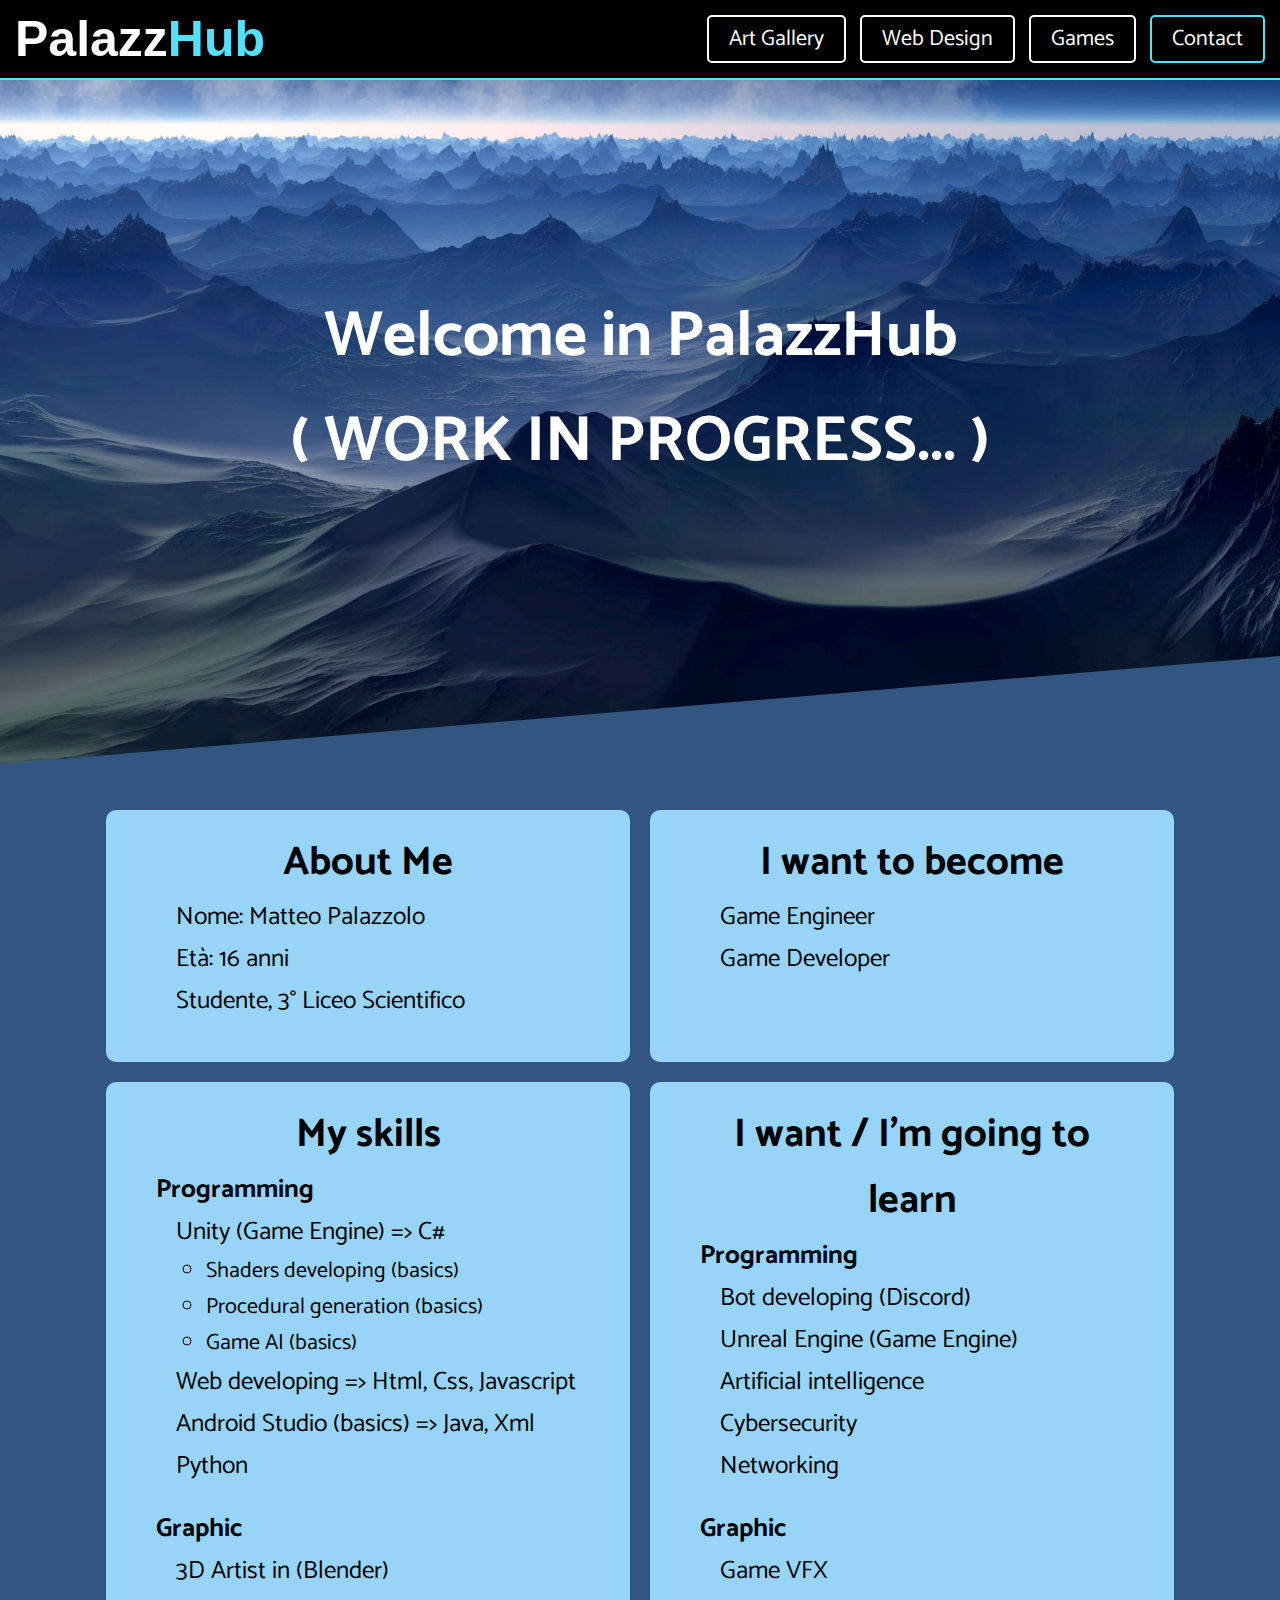
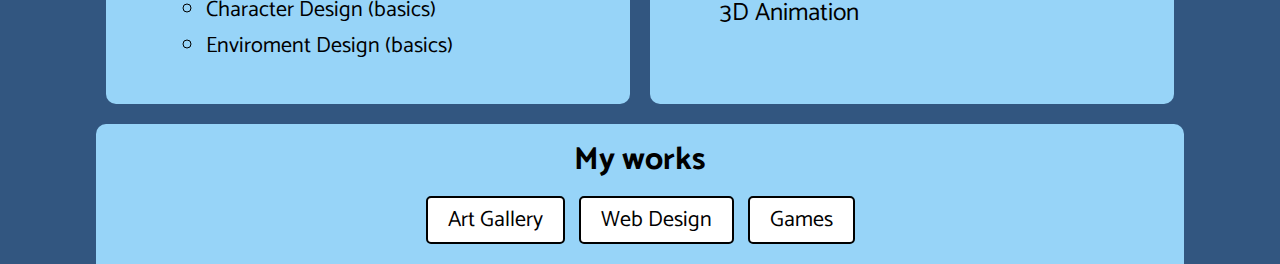
==== PalazzHub/index.html @ 584cd684 "- NewDisposition" ====
<!DOCTYPE html>
<html lang="it">
<head>
    <title>PalazzHub</title>
    <meta charset="UTF-8">
    <meta http-equiv="X-UA-Compatible" content="IE=edge">
    <meta name="viewport" content="width=device-width, initial-scale=1">
    <link rel="shortcut icon" type="image/x-icon" href="favicon.ico">
    <link rel="stylesheet" type="text/css" href="_Modules/style-main.css"> <!-- main-style -->
    <link rel="stylesheet" type="text/css" href="_Modules/style-header.css"> <!-- header-style -->
    <link rel="stylesheet" type="text/css" href="style-index.css"> <!-- page-style -->
</head>
<body>
    
    <!-- HEADER -->
    <header class="header clearfix">
        <a class="header__logo" href="#"><b>Palazz<span>Hub</span></b></a>
        <button class="header__icon-bar">
            <span></span>
            <span></span>
            <span></span>
        </button>
        <ul class="header__menu animate">
            <li class="header__menu__item"><a href="_Internal/_Gallery/gallery.html">Art Gallery</a></li>
            <li class="header__menu__item"><a href="_Internal/_WebDesign/web-design.html">Web Design</a></li>
            <li class="header__menu__item"><a href="_Internal/_AboutMe/about-me.html">Games</a></li>
            <li class="header__menu__item contact"><a target="blank" href="https://www.instagram.com/palazz_art/?hl=it">Contact</a></li>
        </ul>
    </header>
    

    <div class="space"></div>

    <section class="welcome">
        <div class="welcome__div">
            <h1 class="welcome__div__text">Welcome in PalazzHub</h1>
            <h1 class="welcome__div__text">( WORK IN PROGRESS... )</h1>
        </div>
    </section>
    <!-- PAGE -->
    <div class="page">
        <div id="about-me" class="paragraph color">        
            <h1>About Me</h1>
            <ol>
                <li>Nome: Matteo Palazzolo</li>
                <li>Età: 16 anni</li>
                <li>Studente, 3° Liceo Scientifico</li>
            </ol>
        </div>
        <div id="future" class="paragraph color">
            <h1>I want to become</h1>
            <ol>
                <li>Game Engineer</li>
                <li>Game Developer</li>
            </ol>
        </div>
    </div>
    <div class="page">
        <div id="skills" class="paragraph color">
            <h1>My skills</h1>

            <h2>Programming</h2>
            <ol>
                <li>Unity (Game Engine) => C#</li>
                <li>
                    <ul>
                        <li>Shaders developing (basics)</li>
                        <li>Procedural generation (basics)</li>
                        <li>Game AI (basics)</li>
                    </ul>
                </li>
                <li>Web developing => Html, Css, Javascript</li>
                <li>Android Studio (basics) => Java, Xml</li>
                <li>Python</li>
            </ol>

            <h2>Graphic</h2>
            <ol>
                <li>3D Artist in (Blender)</li>
                <li>
                    <ul>
                        <li>Character Design (basics)</li>
                        <li>Enviroment Design (basics)</li>
                    </ul>
                </li>
            </ol>

        </div>
        <div id="learn" class="paragraph color">
            <h1>I want / I'm going to learn</h1>
            
            <h2>Programming</h2>
            <ol>
                <li>Bot developing (Discord)</li>
                <li>Unreal Engine (Game Engine)</li>
                <li>Artificial intelligence</li>
                <li>Cybersecurity</li>
                <li>Networking</li>
            </ol>

            <h2>Graphic</h2>
            <ol>
                <li>Game VFX</li>
                <li>3D Animation</li>
            </ol>
        </div>
    </div>
    <div class="footer color">
        <h1>My works</h1>
        <ul class="footer__works-list">
            <li class="footer__works-list__item"><a href="_Internal/_Gallery/gallery.html">Art Gallery</a></li>
            <li class="footer__works-list__item"><a href="_Internal/_WebDesign/web-design.html">Web Design</a></li>
            <li class="footer__works-list__item"><a href="_Internal/_AboutMe/about-me.html">Games</a></li>
        </ul>
    </div>

    <script src="https://ajax.googleapis.com/ajax/libs/jquery/3.5.1/jquery.min.js"></script>
    <script type="text/javascript">
        $(document).ready(function(){

            $(".header__icon-bar").click(function(e){

                $(".header__menu").toggleClass("is-open");
                e.preventDefault();

            });
        });
    </script>

</body>
</html>
---- PalazzHub/_Modules/style-main.css ----
@import url('https://fonts.googleapis.com/css2?family=Catamaran&display=swap');

* {
    box-sizing: border-box;
    margin: 0;
    padding: 0;
    font-family: Catamaran;
}

body
{
    background-color: white;
}
---- PalazzHub/_Modules/style-header.css ----
/********** Colors **********/
/*#52e0fa*/
/*#fff*/
/*#000*/

/********** Normalize **********/
* {margin: 0; padding: 0;}
body, html {height: 100%;}



/********** General **********/
.animate {
    -webkit-transition: all 0.3s ease-out;
    transition: all 0.3s ease-out;
}

.header {background-color: #000; padding: 5px 10px; position: fixed;  width: 100%; z-index: 5;}

.header__menu {float: right;}

.header__menu__item {display: inline-block;}

.header__logo {margin: 5px; float: left;}

.header__logo, .header__logo *
{
    font-size: 50px;
    color: white;
    text-decoration: none;
    font-family: Arial;
    cursor: pointer;
}

.header__logo span {color: #52e0fa;}

.header__menu__item a {
    display: block;
    padding: 4px 20px;
    margin: 10px 5px;

    font-size: 22px;
    text-align: center;
    color:#fff;
    border: solid #fff 2px;
    border-radius: 5px;
    text-decoration: none;
}

.header__menu__item a:hover {
    background-color: #52e0fa;
}

.contact a
{
    border: solid #52e0fa 2px;
}

.contact a:hover
{
    border: solid #fff 2px;
}

.header__icon-bar {
    display: block;
    float: right;
    padding: 20px;
    display: none;
    background-color: #000;
    border: unset;
}

.header__icon-bar:focus{outline: none;}

.header__icon-bar span {display: block; height: 3px; width: 30px; background-color: #fff; margin-bottom: 5px;}



/********** Smartphone **********/
@media screen and (max-width: 899px) {
    .header {padding: 10px;}
    .header__icon-bar {display: block; padding: 15px;}
    .header__menu {width: 100%; height: 0; overflow: hidden; border-top: solid #fff 3px; border-radius: 5px;}
    .is-open {height: 220px; overflow: auto; border-top: unset}
    .header__menu__item {display: block;}
    .header__menu__item a {padding: 3px; font-size: 20px;}
    .header__logo, .header__logo * {font-size: 40px;}
}

/********** Clearfix **********/
.clearfix::after {
    content: "";
    clear: both;
    display: table;
}
---- PalazzHub/style-index.css ----
/*html, body {height: 100%;}*/
body {
    background-color: #325680;
}

.space {
    height: 80px;
    background-color: #52e0fa;
}

.page {
    margin: auto;
    width: 85%;

    display: flex;
    flex-wrap: wrap;
}

.left {
    margin-left: 0;
}

.right {
    margin-right: 0;
}

/***************** INGUARDABILE ***************/
/**********************************************/
.color {
    background-color: #97d4f8;
}

.color:hover {
    background-color: #a6deff;
}

.paragraph
{
    padding: 20px 50px;
    width: 48.2%;
    margin: 10px auto;
    border-radius: 10px;
}

.paragraph h1 {
    font-size: 40px;
    text-align: center;
}

.paragraph h2 {
    font-size: 26px;
}

.paragraph ol {
    margin-bottom: 20px;
    margin-left: 20px;
}

.paragraph ol li {
    display: block;
    font-size: 25px;
}

.paragraph ul {
    margin-left: 30px;
}

.paragraph ul li {
    display:list-item;
    font-size: 22px;
}

/******************* Footer *******************/
.footer {
    padding: 10px;
    width: 500px;
    margin: 10px auto;
    border-radius: 10px;

    width: 85%;
    margin-bottom: 50px;

    display: flex;
    flex-direction: column;
    align-items: center;

    border-bottom-left-radius: 0;
    border-bottom-right-radius: 0;
}

.footer__works-list__item {
    display: inline-block;
}

.footer__works-list__item a {
    display: block;
    padding: 4px 20px;
    margin: 10px 5px;

    font-size: 22px;
    text-align: center;
    background-color: #fff;
    color:#000;
    border: solid #000 2px;
    border-radius: 5px;
    text-decoration: none;
}

.footer__works-list__item a:hover {
    background-color: #52e0fa;
}
 
/******************* Animate *******************/
.animate {
    transition: all .1s;
}

/******************* Background Image *******************/
.welcome {
    position: relative;
    width: 100%;
    height: 80vh;
    background-image: url("background-images/bg_3.1.jpg");
    background-attachment: fixed;
    background-position: center;
    background-size: cover;
    clip-path: polygon(0 0, 100% 0, 100% 80%, 0 95%);

    display: flex;
    justify-content: center;
    align-items: center;
}

.welcome__div {
    max-width: 1000px;
    text-align: center;
}

.welcome__div__text {
    padding: 50px;
    margin-top: -100px;
    font-size: 4em;
    color: #fff;
}

@media screen and (max-width: 899px) {
    .footer__works-list__item {display: block; width: 200px; margin: auto;}
    .welcome__div__text {font-size: 3em; margin-top: 0;}
    .welcome {height: 30vh;}
}

@media screen and (max-width: 1199px) {
    .paragraph {width: 500px;}
}
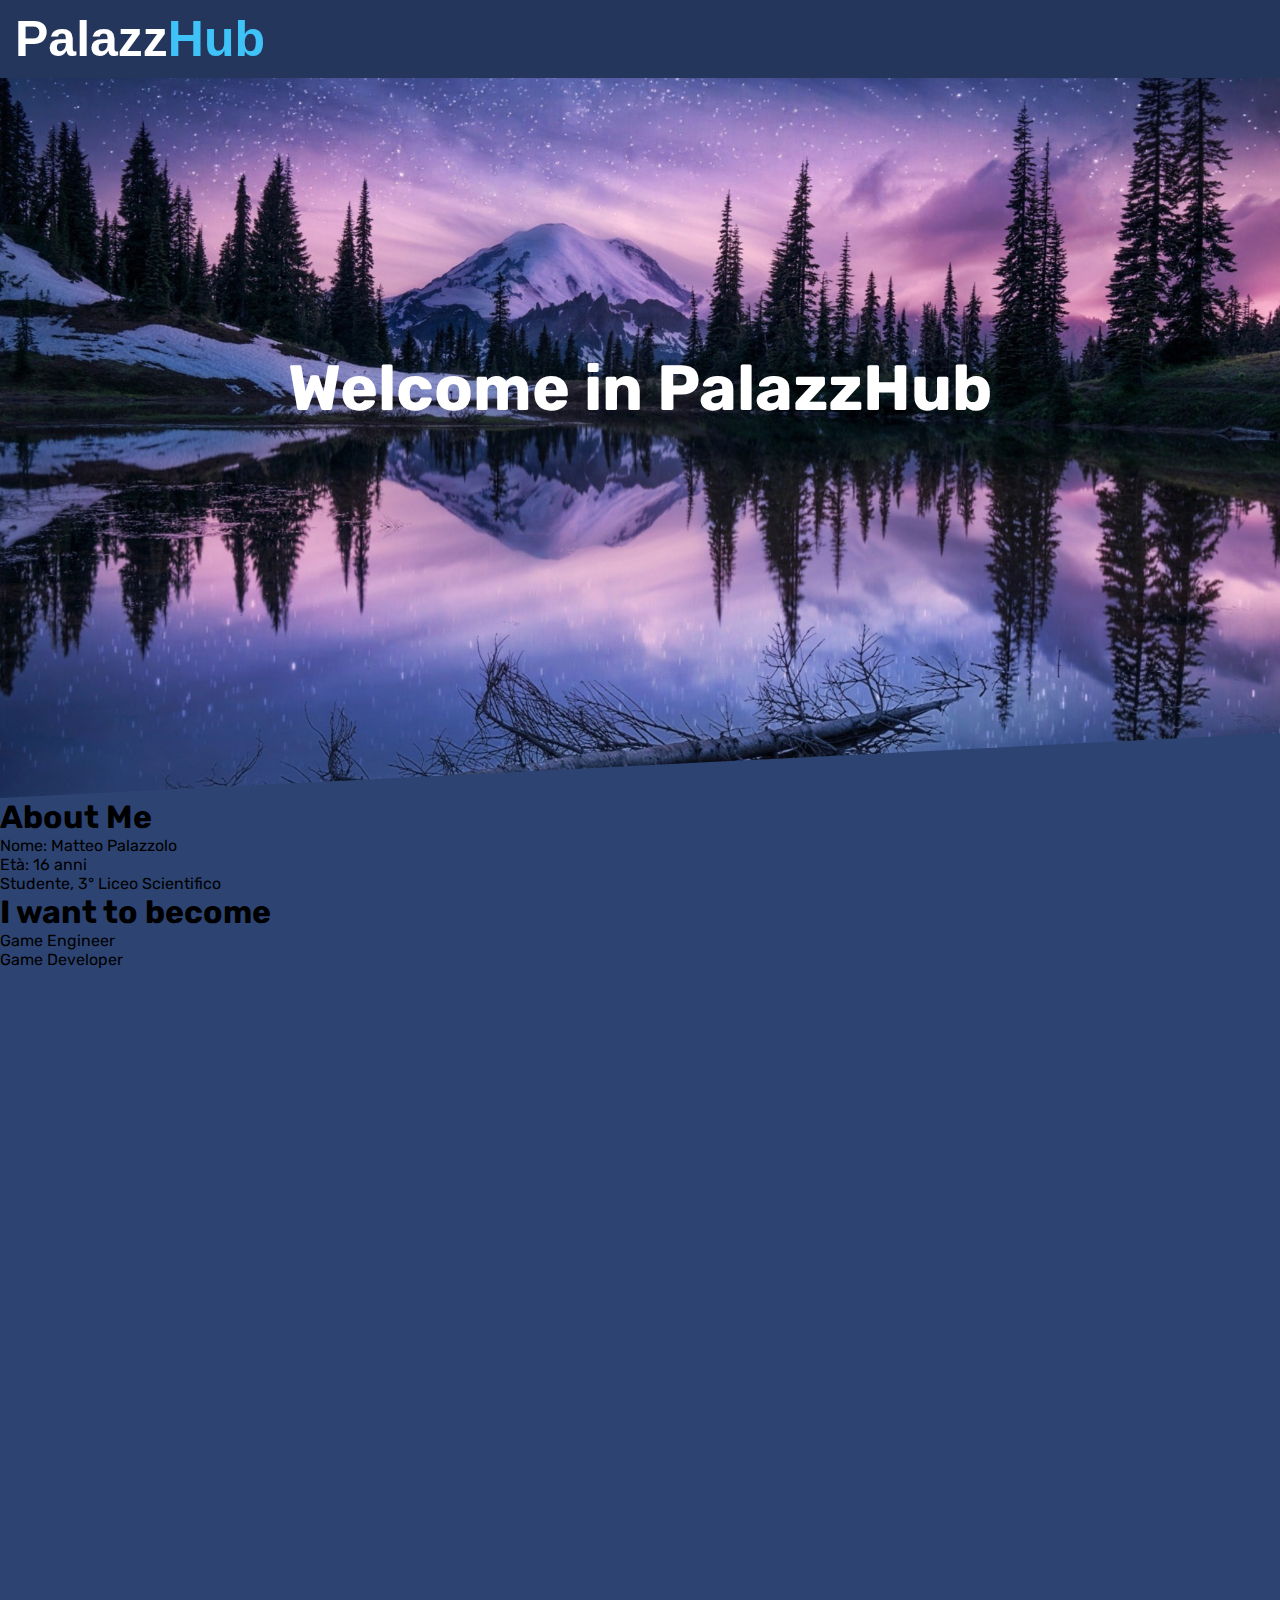
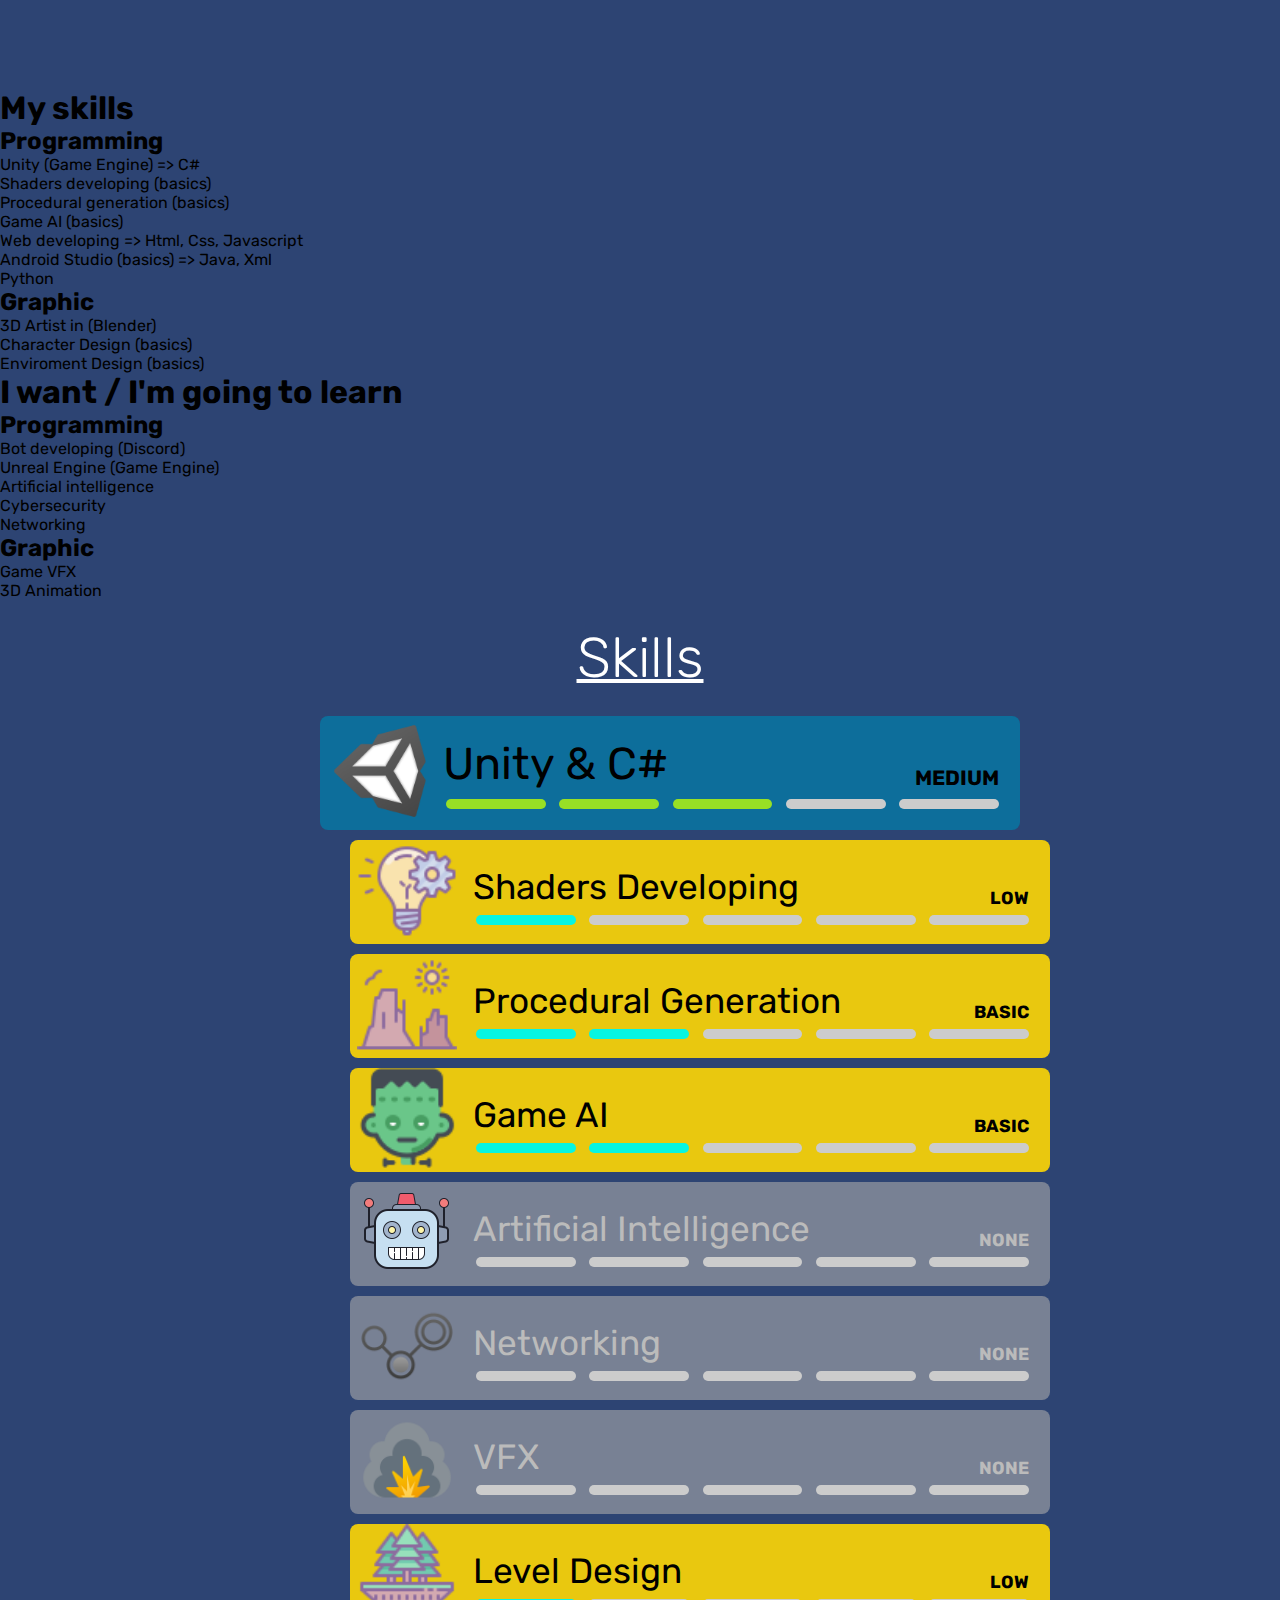
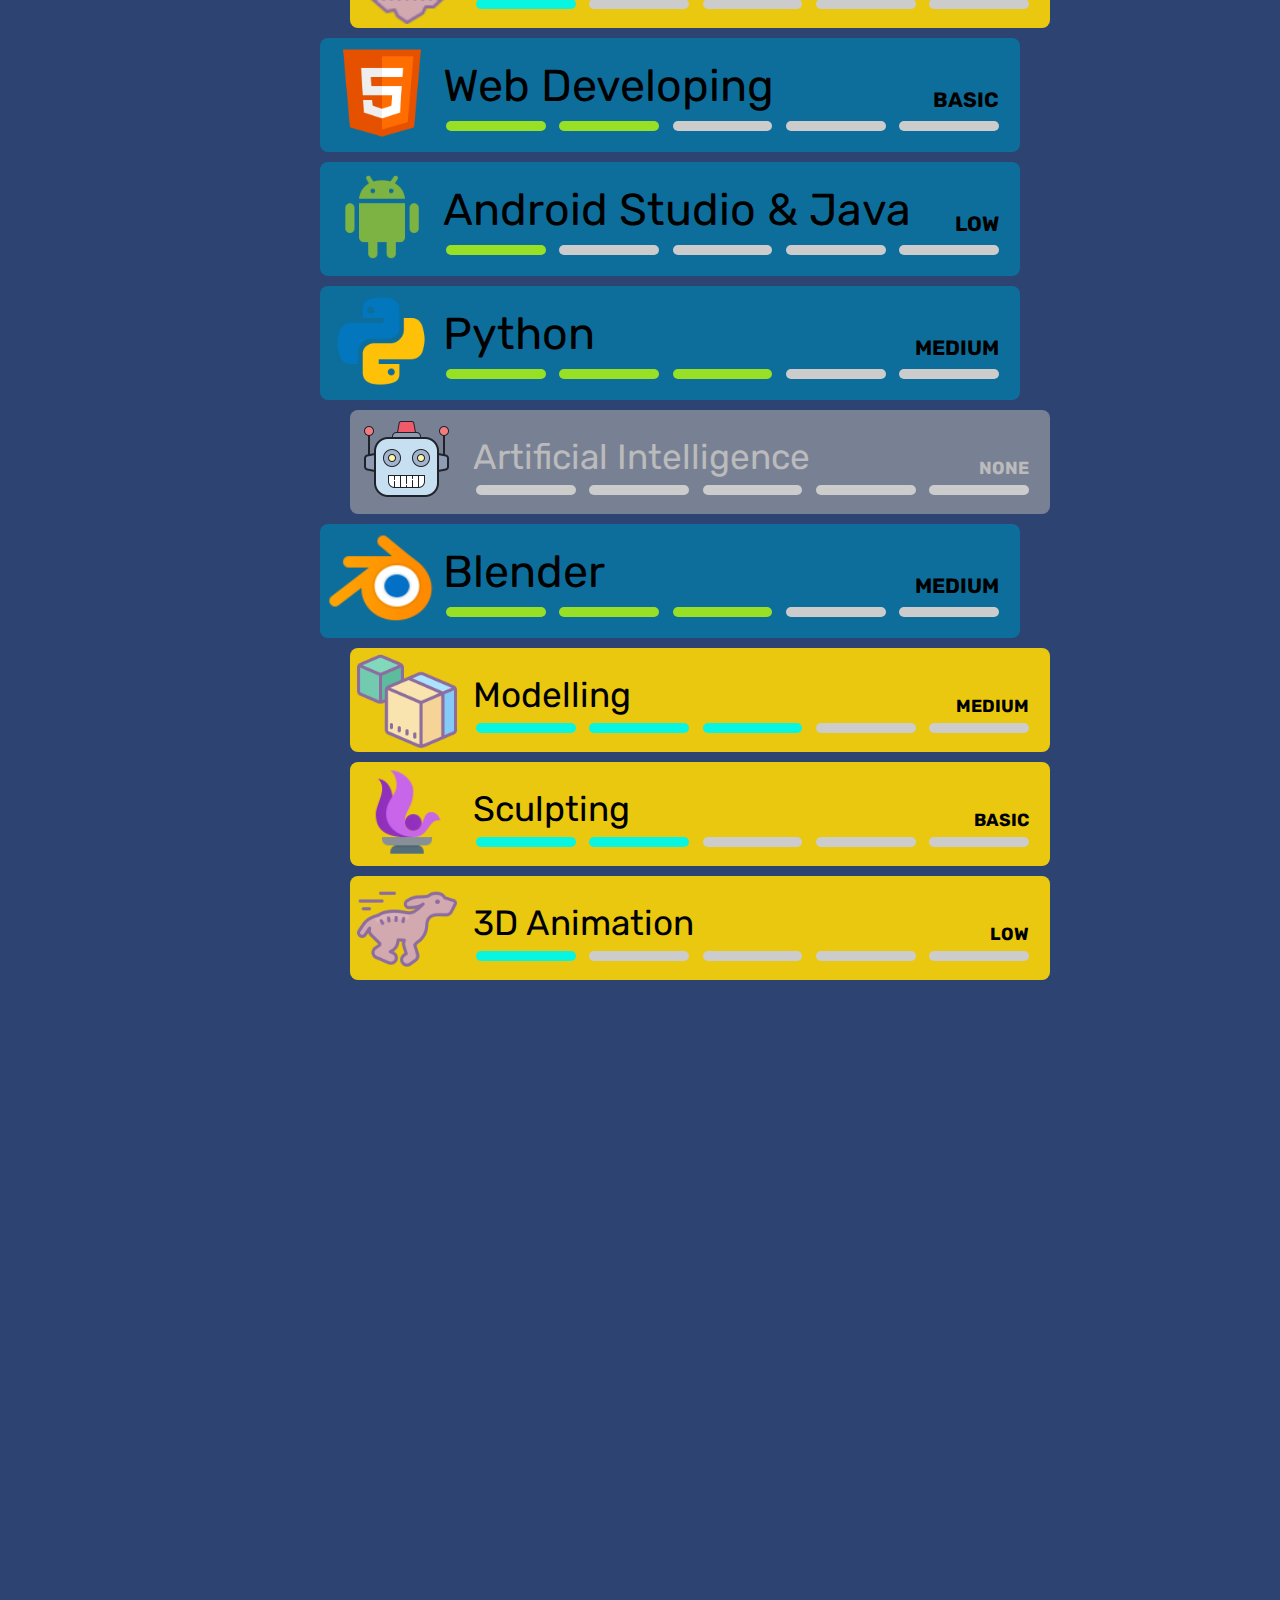
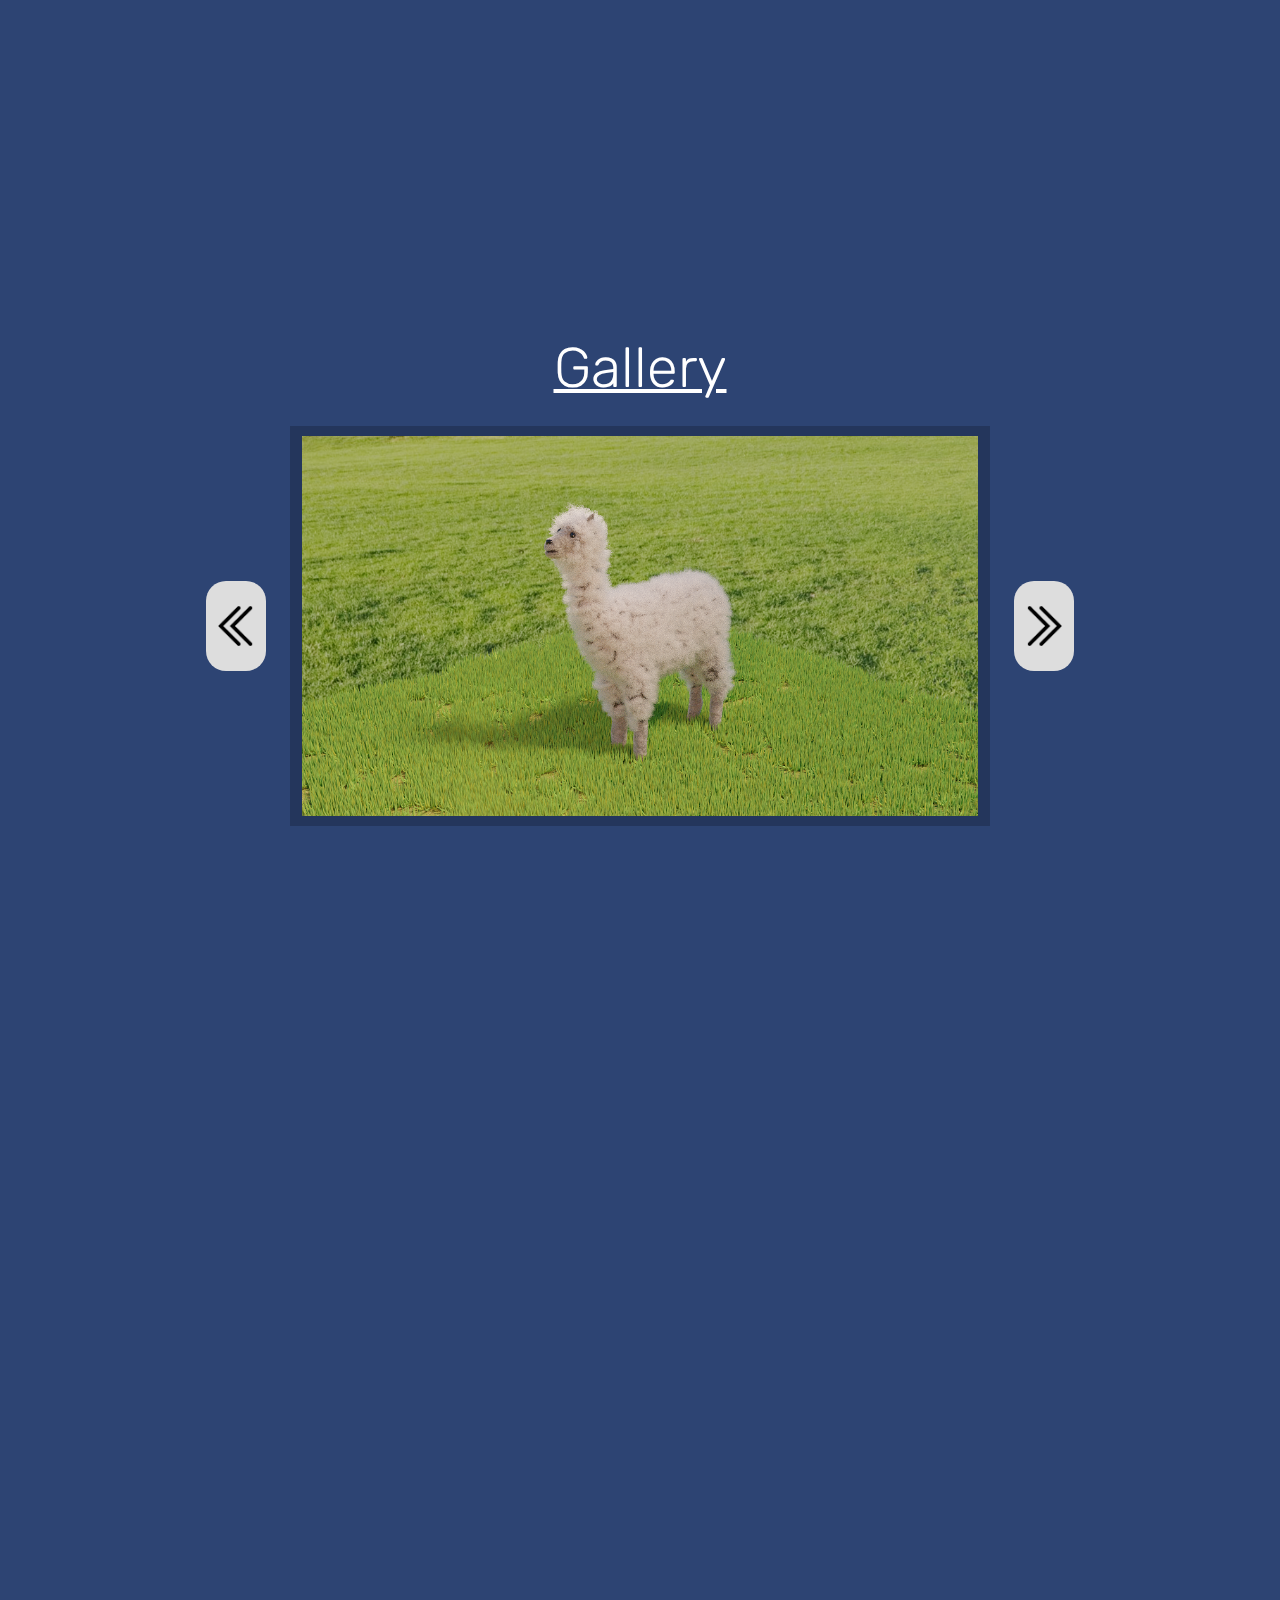
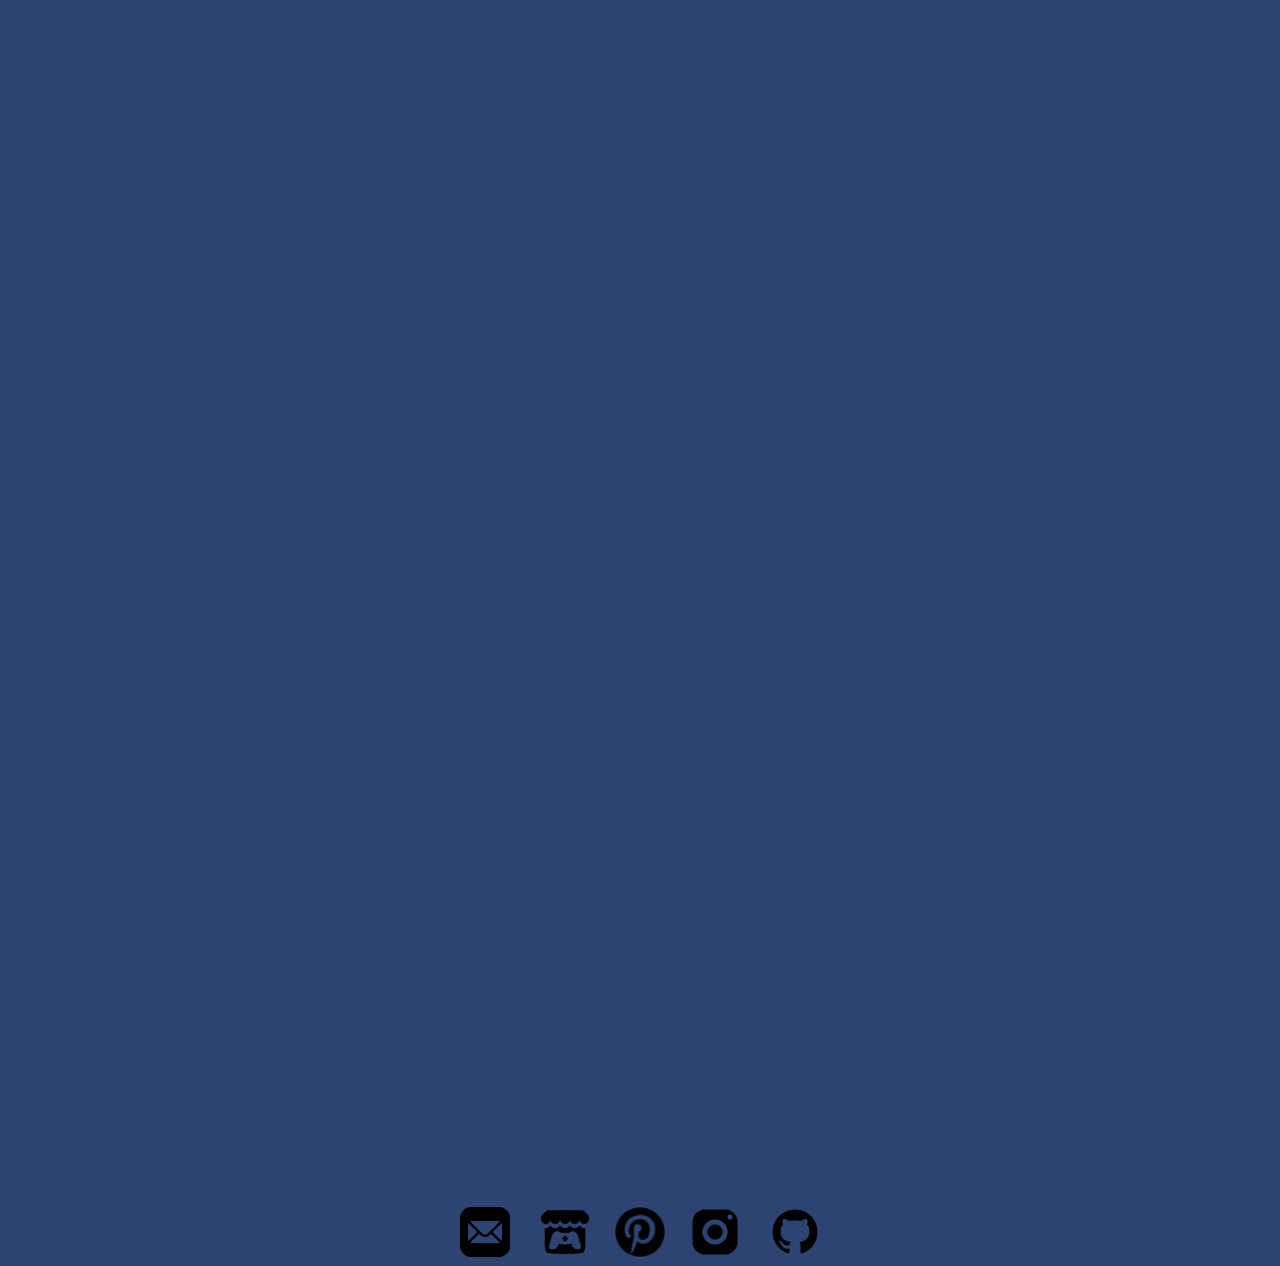
==== commit c3142426: "Monopage - Multicolor" ====
--- a/PalazzHub/index.html
+++ b/PalazzHub/index.html
@@ -4,40 +4,43 @@
     <title>PalazzHub</title>
     <meta charset="UTF-8">
     <meta http-equiv="X-UA-Compatible" content="IE=edge">
-    <meta name="viewport" content="width=device-width, initial-scale=1">
-    <link rel="shortcut icon" type="image/x-icon" href="favicon.ico">
-    <link rel="stylesheet" type="text/css" href="_Modules/style-main.css"> <!-- main-style -->
-    <link rel="stylesheet" type="text/css" href="_Modules/style-header.css"> <!-- header-style -->
+    <meta name="viewport" content="width=device-width, initial-scale=1, maximum-scale=1.0, user-scalable=no">
+
+    <link rel="shortcut icon" type="image/x-icon" href="images/favicon.ico">
+
+    <link rel="stylesheet" type="text/css" href="modules/style-main.css"> <!-- main-style -->
     <link rel="stylesheet" type="text/css" href="style-index.css"> <!-- page-style -->
+    <link rel="stylesheet" type="text/css" href="modules/style-header.css"> <!-- header-style -->
+    <link rel="stylesheet" type="text/css" href="modules/style-fixed_image.css"> <!-- fixed_image-style -->
+    <link rel="stylesheet" type="text/css" href="modules/style-footer.css"> <!-- footer-style -->
+    <script src="modules/scroll-color.js"></script> <!-- scroll-script -->
+
+    <!-- CAROUSEL -->
+    <link rel="stylesheet" type="text/css" href="modules/carousel/style-carousel.css">
+    <script src="modules/carousel/resize-img.js"></script>
+    <script src="modules/carousel/carousel.js"></script>
+
+    <!-- SKLL-BAR -->
+    <link rel="stylesheet" href="modules/skill-bar/style-skillbar.css">
+    <link rel="stylesheet" href="modules/skill-bar/style-skillbar_colors.css">
+    <script src="modules/skill-bar/set-skill-level.js"></script>
+   
 </head>
-<body>
+<body class="scroll-color1">
     
     <!-- HEADER -->
-    <header class="header clearfix">
+    <header class="header clearfix scroll-color2">
         <a class="header__logo" href="#"><b>Palazz<span>Hub</span></b></a>
-        <button class="header__icon-bar">
-            <span></span>
-            <span></span>
-            <span></span>
-        </button>
-        <ul class="header__menu animate">
-            <li class="header__menu__item"><a href="_Internal/_Gallery/gallery.html">Art Gallery</a></li>
-            <li class="header__menu__item"><a href="_Internal/_WebDesign/web-design.html">Web Design</a></li>
-            <li class="header__menu__item"><a href="_Internal/_AboutMe/about-me.html">Games</a></li>
-            <li class="header__menu__item contact"><a target="blank" href="https://www.instagram.com/palazz_art/?hl=it">Contact</a></li>
-        </ul>
     </header>
     
-
-    <div class="space"></div>
-
-    <section class="welcome">
-        <div class="welcome__div">
-            <h1 class="welcome__div__text">Welcome in PalazzHub</h1>
-            <h1 class="welcome__div__text">( WORK IN PROGRESS... )</h1>
-        </div>
-    </section>
-    <!-- PAGE -->
+    <!-- IMAGE 1 -->
+    <div class="fixed-image image1">
+        <div class="fixed-image__div">
+            <h1 class="fixed-image__div__text">Welcome in PalazzHub</h1>
+        </div>
+    </div>
+    
+    <!-- DESCRIPTION -->
     <div class="page">
         <div id="about-me" class="paragraph color">        
             <h1>About Me</h1>
@@ -55,6 +58,11 @@
             </ol>
         </div>
     </div>
+
+    <!-- IMAGE 2 -->
+    <div class="fixed-image image2"></div>
+    
+    <!-- SKILLS -->
     <div class="page">
         <div id="skills" class="paragraph color">
             <h1>My skills</h1>
@@ -105,27 +113,273 @@
             </ol>
         </div>
     </div>
-    <div class="footer color">
-        <h1>My works</h1>
-        <ul class="footer__works-list">
-            <li class="footer__works-list__item"><a href="_Internal/_Gallery/gallery.html">Art Gallery</a></li>
-            <li class="footer__works-list__item"><a href="_Internal/_WebDesign/web-design.html">Web Design</a></li>
-            <li class="footer__works-list__item"><a href="_Internal/_AboutMe/about-me.html">Games</a></li>
-        </ul>
-    </div>
-
-    <script src="https://ajax.googleapis.com/ajax/libs/jquery/3.5.1/jquery.min.js"></script>
-    <script type="text/javascript">
-        $(document).ready(function(){
-
-            $(".header__icon-bar").click(function(e){
-
-                $(".header__menu").toggleClass("is-open");
-                e.preventDefault();
-
-            });
-        });
-    </script>
+
+    <div class="skills">
+        <div class="title"><h1>Skills</h1></div>
+
+        <div class="skill-div sd_level1 sd_color1" data-value="3">
+            <img class="skill-icon" src="images/skill-icons/icon-unity.png" alt="blender_icon">
+            <div class="skill-name"><p>Unity & C#</p></div>
+            <div class="skill-level"><p>js</p></div>
+            
+            <div class="skill-valuebar">
+                <div class="skill-valuebar__segment"></div>
+                <div class="skill-valuebar__segment"></div>
+                <div class="skill-valuebar__segment"></div>
+                <div class="skill-valuebar__segment"></div>
+                <div class="skill-valuebar__segment"></div>
+            </div>
+        </div>
+
+            <div class="skill-div sd_level2 sd_color2" data-value="1">
+                <img class="skill-icon" src="images/skill-icons/icon-shaders.png" alt="unity_icon">
+                <p class="skill-name">Shaders Developing</p>
+                <p class="skill-level"></p>
+                <div class="skill-valuebar">
+                    <div class="skill-valuebar__segment"></div>
+                    <div class="skill-valuebar__segment"></div>
+                    <div class="skill-valuebar__segment"></div>
+                    <div class="skill-valuebar__segment"></div>
+                    <div class="skill-valuebar__segment"></div>
+                </div>
+            </div>
+
+            <div class="skill-div sd_level2 sd_color2" data-value="2">
+                <img class="skill-icon" src="images/skill-icons/icon-terrain.png" alt="unity_icon">
+                <p class="skill-name">Procedural Generation</p>
+                <p class="skill-level"></p>
+                <div class="skill-valuebar">
+                    <div class="skill-valuebar__segment"></div>
+                    <div class="skill-valuebar__segment"></div>
+                    <div class="skill-valuebar__segment"></div>
+                    <div class="skill-valuebar__segment"></div>
+                    <div class="skill-valuebar__segment"></div>
+                </div>
+            </div>
+
+            <div class="skill-div sd_level2 sd_color2" data-value="2">
+                <img class="skill-icon" src="images/skill-icons/icon-game-ai.png" alt="unity_icon">
+                <p class="skill-name">Game AI</p>
+                <p class="skill-level"></p>
+                <div class="skill-valuebar">
+                    <div class="skill-valuebar__segment"></div>
+                    <div class="skill-valuebar__segment"></div>
+                    <div class="skill-valuebar__segment"></div>
+                    <div class="skill-valuebar__segment"></div>
+                    <div class="skill-valuebar__segment"></div>
+                </div>
+            </div>
+
+            <div class="skill-div sd_level2 sd_disable" data-value="0">
+                <img class="skill-icon" src="images/skill-icons/icon-ai.png" alt="unity_icon">
+                <p class="skill-name">Artificial Intelligence</p>
+                <p class="skill-level"></p>
+                <div class="skill-valuebar">
+                    <div class="skill-valuebar__segment"></div>
+                    <div class="skill-valuebar__segment"></div>
+                    <div class="skill-valuebar__segment"></div>
+                    <div class="skill-valuebar__segment"></div>
+                    <div class="skill-valuebar__segment"></div>
+                </div>
+            </div>
+
+            <div class="skill-div sd_level2 sd_disable" data-value="0">
+                <img class="skill-icon" src="images/skill-icons/icon-networking.png" alt="unity_icon">
+                <p class="skill-name">Networking</p>
+                <p class="skill-level"></p>
+                <div class="skill-valuebar">
+                    <div class="skill-valuebar__segment"></div>
+                    <div class="skill-valuebar__segment"></div>
+                    <div class="skill-valuebar__segment"></div>
+                    <div class="skill-valuebar__segment"></div>
+                    <div class="skill-valuebar__segment"></div>
+                </div>
+            </div>
+
+            <div class="skill-div sd_level2 sd_disable" data-value="0">
+                <img class="skill-icon" src="images/skill-icons/icon-vfx.png" alt="unity_icon">
+                <p class="skill-name">VFX</p>
+                <p class="skill-level"></p>
+                <div class="skill-valuebar">
+                    <div class="skill-valuebar__segment"></div>
+                    <div class="skill-valuebar__segment"></div>
+                    <div class="skill-valuebar__segment"></div>
+                    <div class="skill-valuebar__segment"></div>
+                    <div class="skill-valuebar__segment"></div>
+                </div>
+            </div>
+
+            <div class="skill-div sd_level2 sd_color2" data-value="1">
+                <img class="skill-icon" src="images/skill-icons/icon-design.png" alt="unity_icon">
+                <p class="skill-name">Level Design</p>
+                <p class="skill-level"></p>
+                <div class="skill-valuebar">
+                    <div class="skill-valuebar__segment"></div>
+                    <div class="skill-valuebar__segment"></div>
+                    <div class="skill-valuebar__segment"></div>
+                    <div class="skill-valuebar__segment"></div>
+                    <div class="skill-valuebar__segment"></div>
+                </div>
+            </div>
+           
+        <div class="skill-div sd_level1 sd_color1" data-value="2">
+            <img class="skill-icon" src="images/skill-icons/icon-html.png" alt="blender_icon">
+            <div class="skill-name"><p>Web Developing</p></div>
+            <div class="skill-level"><p>js</p></div>
+            
+            <div class="skill-valuebar">
+                <div class="skill-valuebar__segment"></div>
+                <div class="skill-valuebar__segment"></div>
+                <div class="skill-valuebar__segment"></div>
+                <div class="skill-valuebar__segment"></div>
+                <div class="skill-valuebar__segment"></div>
+            </div>
+        </div>
+
+        <div class="skill-div sd_level1 sd_color1" data-value="1">
+            <img class="skill-icon" src="images/skill-icons/icon-android.png" alt="blender_icon">
+            <div class="skill-name"><p>Android Studio & Java</p></div>
+            <div class="skill-level"><p>js</p></div>
+            
+            <div class="skill-valuebar">
+                <div class="skill-valuebar__segment"></div>
+                <div class="skill-valuebar__segment"></div>
+                <div class="skill-valuebar__segment"></div>
+                <div class="skill-valuebar__segment"></div>
+                <div class="skill-valuebar__segment"></div>
+            </div>
+        </div>
+
+        <div class="skill-div sd_level1 sd_color1" data-value="3">
+            <img class="skill-icon" src="images/skill-icons/icon-python.png" alt="blender_icon">
+            <div class="skill-name"><p>Python</p></div>
+            <div class="skill-level"><p>js</p></div>
+            
+            <div class="skill-valuebar">
+                <div class="skill-valuebar__segment"></div>
+                <div class="skill-valuebar__segment"></div>
+                <div class="skill-valuebar__segment"></div>
+                <div class="skill-valuebar__segment"></div>
+                <div class="skill-valuebar__segment"></div>
+            </div>
+        </div>
+
+            <div class="skill-div sd_level2 sd_disable" data-value="0">
+                <img class="skill-icon" src="images/skill-icons/icon-ai.png" alt="unity_icon">
+                <p class="skill-name">Artificial Intelligence</p>
+                <p class="skill-level"></p>
+                <div class="skill-valuebar">
+                    <div class="skill-valuebar__segment"></div>
+                    <div class="skill-valuebar__segment"></div>
+                    <div class="skill-valuebar__segment"></div>
+                    <div class="skill-valuebar__segment"></div>
+                    <div class="skill-valuebar__segment"></div>
+                </div>
+            </div>
+
+    
+        <div class="skill-div sd_level1 sd_color1" data-value="3">
+            <img class="skill-icon" src="images/skill-icons/icon-blender.png" alt="blender_icon">
+            <div class="skill-name"><p>Blender</p></div>
+            <div class="skill-level"><p>js</p></div>
+            
+            <div class="skill-valuebar">
+                <div class="skill-valuebar__segment"></div>
+                <div class="skill-valuebar__segment"></div>
+                <div class="skill-valuebar__segment"></div>
+                <div class="skill-valuebar__segment"></div>
+                <div class="skill-valuebar__segment"></div>
+            </div>
+        </div>
+            <div class="skill-div sd_level2 sd_color2" data-value="3">
+                <img class="skill-icon" src="images/skill-icons/icon-modelling.png" alt="unity_icon">
+                <p class="skill-name"> Modelling </p>
+                <p class="skill-level"></p>
+                <div class="skill-valuebar">
+                    <div class="skill-valuebar__segment"></div>
+                    <div class="skill-valuebar__segment"></div>
+                    <div class="skill-valuebar__segment"></div>
+                    <div class="skill-valuebar__segment"></div>
+                    <div class="skill-valuebar__segment"></div>
+                </div>
+            </div>
+
+            <div class="skill-div sd_level2 sd_color2" data-value="2">
+                <img class="skill-icon" src="images/skill-icons/icon-sculpting.png" alt="unity_icon">
+                <p class="skill-name"> Sculpting </p>
+                <p class="skill-level"></p>
+                <div class="skill-valuebar">
+                    <div class="skill-valuebar__segment"></div>
+                    <div class="skill-valuebar__segment"></div>
+                    <div class="skill-valuebar__segment"></div>
+                    <div class="skill-valuebar__segment"></div>
+                    <div class="skill-valuebar__segment"></div>
+                </div>
+            </div>
+
+            <div class="skill-div sd_level2 sd_color2" data-value="1">
+                <img class="skill-icon" src="images/skill-icons/icon-animation.png" alt="unity_icon">
+                <p class="skill-name"> 3D Animation </p>
+                <p class="skill-level"></p>
+                <div class="skill-valuebar">
+                    <div class="skill-valuebar__segment"></div>
+                    <div class="skill-valuebar__segment"></div>
+                    <div class="skill-valuebar__segment"></div>
+                    <div class="skill-valuebar__segment"></div>
+                    <div class="skill-valuebar__segment"></div>
+                </div>
+            </div>
+    </div>
+
+            
+
+
+    <!-- IMAGE 3 -->
+    <div class="fixed-image image3"></div>
+    
+    <div class="separator1"></div>
+    
+    <!-- GALLERY -->
+    <div class="title"><h1>Gallery</h1></div>
+
+    <div class="carousel">
+        <div class="crs_button crs_next"><img src="modules/carousel/btn/icon-right_arrow.png" alt="right_arrow"></div>
+        <div class="crs_button crs_prev"><img src="modules/carousel/btn/icon-left_arrow.png" alt="left_arrow"></div>
+        <div class="carousel-body scroll-color2">    
+            <div class="carousel-slider slide-transition">
+                <img class="crs_image" src="images/gallery/1.png" alt="img_1">
+                <img class="crs_image" src="images/gallery/2.png" alt="img_2">
+                <img class="crs_image" src="images/gallery/3.png" alt="img_3">
+                <img class="crs_image" src="images/gallery/4.png" alt="img_4">
+                <img class="crs_image" src="images/gallery/1.png" alt="img_1">
+            </div>
+        </div>
+    </div>
+    </dciv>
+
+    <div class="separator1"></div>
+
+    <!-- IMAGE 4 -->
+    <div class="fixed-image image4"></div>
+
+    <div class="separator2"></div>
+
+    <!-- IMAGE 5 -->
+    <div class="fixed-image image5"></div>
+    
+    <div class="separator2"></div>
+
+    <!-- IMAGE 6 -->
+    <div class="fixed-image image6"></div>
+
+    <!-- FOOTER -->
+    <div class="footer scroll-color1">
+        <a href="mailto:palamatteocp2004@gmail.com" class="footer_icon"><img src="images/social/icon-mail.png" alt="mail_icon"></a>
+        <a target="blank" href="https://matteopalazz.itch.io/" class="footer_icon"><img src="images/social/icon-itchio.png" alt="itch-io_icon"></a>
+        <a target="blank" href="https://www.pinterest.it/MatteoPalazz/_saved/" class="footer_icon small"><img src="images/social/icon-pinterest.png" alt="pinterest_icon"></a>
+        <a target="blank" href="https://www.instagram.com/palazz_art/?hl=it" class="footer_icon"><img src="images/social/icon-instagram.png" alt="instagram_icon"></a>
+        <a target="blank" href="https://github.com/MatteoPalazzolo" class="footer_icon"><img src="images/social/icon-github.png" alt="github_icon"></a>
+    </div>
 
 </body>
 </html>--- a/PalazzHub/modules/style-main.css
+++ b/PalazzHub/modules/style-main.css
@@ -0,0 +1,15 @@
+@import url('https://fonts.googleapis.com/css2?family=Rubik&display=swap');
+@import url('https://fonts.googleapis.com/css2?family=Cabin&display=swap');
+
+* {
+    box-sizing: border-box;
+    margin: 0;
+    padding: 0;
+    font-family: 'Rubik', sans-serif;
+    /*font-family: 'Cabin', sans-serif;*/
+}
+
+body
+{
+    background-color: white;
+}--- a/PalazzHub/style-index.css
+++ b/PalazzHub/style-index.css
@@ -1,147 +1,47 @@
-/*html, body {height: 100%;}*/
-body {
-    background-color: #325680;
+@import url('https://fonts.googleapis.com/css2?family=Rubik:wght@300&display=swap');
+
+:root {
+    --title-color: #fff;
 }
 
-.space {
-    height: 80px;
-    background-color: #52e0fa;
+/******************* Separator *******************/
+.separator1 {
+    width: 100%;
+    height: 200px;
 }
 
-.page {
-    margin: auto;
-    width: 85%;
-
-    display: flex;
-    flex-wrap: wrap;
+.separator2 {
+    width: 100%;
+    height: 600px;
 }
 
-.left {
-    margin-left: 0;
+/******************* Titles *******************/
+.title {
+    margin: 25px auto;
 }
 
-.right {
-    margin-right: 0;
-}
+.title h1 {
+    margin: 0 auto;
 
-/***************** INGUARDABILE ***************/
-/**********************************************/
-.color {
-    background-color: #97d4f8;
-}
-
-.color:hover {
-    background-color: #a6deff;
-}
-
-.paragraph
-{
-    padding: 20px 50px;
-    width: 48.2%;
-    margin: 10px auto;
-    border-radius: 10px;
-}
-
-.paragraph h1 {
-    font-size: 40px;
+    font-weight: lighter;
+    color: var(--title-color);
+    font-family: 'Rubik', sans-serif;
+    text-decoration: underline 4px;
+    font-size: 3.5em;
     text-align: center;
 }
 
-.paragraph h2 {
-    font-size: 26px;
-}
 
-.paragraph ol {
-    margin-bottom: 20px;
-    margin-left: 20px;
-}
+/******************* Descriptions *******************/
 
-.paragraph ol li {
-    display: block;
-    font-size: 25px;
-}
 
-.paragraph ul {
-    margin-left: 30px;
-}
-
-.paragraph ul li {
-    display:list-item;
-    font-size: 22px;
-}
-
-/******************* Footer *******************/
-.footer {
-    padding: 10px;
-    width: 500px;
-    margin: 10px auto;
-    border-radius: 10px;
-
-    width: 85%;
-    margin-bottom: 50px;
-
-    display: flex;
-    flex-direction: column;
-    align-items: center;
-
-    border-bottom-left-radius: 0;
-    border-bottom-right-radius: 0;
-}
-
-.footer__works-list__item {
-    display: inline-block;
-}
-
-.footer__works-list__item a {
-    display: block;
-    padding: 4px 20px;
-    margin: 10px 5px;
-
-    font-size: 22px;
-    text-align: center;
-    background-color: #fff;
-    color:#000;
-    border: solid #000 2px;
-    border-radius: 5px;
-    text-decoration: none;
-}
-
-.footer__works-list__item a:hover {
-    background-color: #52e0fa;
-}
  
 /******************* Animate *******************/
 .animate {
     transition: all .1s;
 }
 
-/******************* Background Image *******************/
-.welcome {
-    position: relative;
-    width: 100%;
-    height: 80vh;
-    background-image: url("background-images/bg_3.1.jpg");
-    background-attachment: fixed;
-    background-position: center;
-    background-size: cover;
-    clip-path: polygon(0 0, 100% 0, 100% 80%, 0 95%);
 
-    display: flex;
-    justify-content: center;
-    align-items: center;
-}
-
-.welcome__div {
-    max-width: 1000px;
-    text-align: center;
-}
-
-.welcome__div__text {
-    padding: 50px;
-    margin-top: -100px;
-    font-size: 4em;
-    color: #fff;
-}
 
 @media screen and (max-width: 899px) {
     .footer__works-list__item {display: block; width: 200px; margin: auto;}
--- a/PalazzHub/modules/style-header.css
+++ b/PalazzHub/modules/style-header.css
@@ -0,0 +1,42 @@
+/********** Colors **********/
+/*#52e0fa*/
+/*#fff*/
+/*#000*/
+
+/********** Normalize **********/
+* {margin: 0; padding: 0;}
+body, html {height: 100%;}
+
+
+/********** General **********/
+.animate {
+    -webkit-transition: all 0.3s ease-out;
+    transition: all 0.3s ease-out;
+}
+
+.header {background-color: #000; padding: 5px 10px; /*position: fixed*/;  width: 100%; z-index: 5;}
+
+.header__logo {margin: 5px; float: left;}
+
+.header__logo, .header__logo *
+{
+    font-size: 50px;
+    color: white;
+    text-decoration: none;
+    font-family: Arial;
+    cursor: pointer;
+}
+
+.header__logo span {color: #3ec2f7;}
+
+
+/********** Smartphone **********/
+@media screen and (max-width: 899px) {
+}
+
+/********** Clearfix **********/
+.clearfix::after {
+    content: "";
+    clear: both;
+    display: table;
+}--- a/PalazzHub/modules/style-fixed_image.css
+++ b/PalazzHub/modules/style-fixed_image.css
@@ -0,0 +1,61 @@
+/******************* Background Image *******************/
+.fixed-image {
+    height: 80vh;
+    position: relative;
+    width: 100%;
+    background-attachment: fixed;
+    background-position: center;
+    background-size: cover;
+    background-repeat: no-repeat;
+    /*background-position-y: 100px;*/
+
+    display: flex;
+    justify-content: center;
+    align-items: center;
+}
+
+.fixed-image__div {
+    max-width: 1000px;
+    text-align: center;
+}
+
+.fixed-image__div__text {
+    padding: 50px;
+    margin-top: -100px;
+    font-size: 4em;
+    color: #fff;
+}
+
+.image1 {
+    background-image: url("../images/background/bg_1.jpg");
+    clip-path: polygon(0 0, 100% 0, 100% 91%, 0 100%);
+}
+
+.image2 {
+    background-image: url("../images/background/bg_2.jpg");
+    clip-path: polygon(0 0, 100% 4%, 100% 96%, 0% 100%);
+}
+
+.image3 {
+    background-image: url("../images/background/bg_3.jpg");
+    clip-path: polygon(0 4%, 100% 0, 100% 100%, 0 96%);
+}
+
+.image4 {
+    background-image: url("../images/background/bg_4.jpg");
+    clip-path: polygon(0 0, 100% 4%, 100% 96%, 0% 100%);
+}
+
+.image5 {
+    background-image: url("../images/background/bg_5.jpg");
+    clip-path: polygon(0 4%, 100% 0, 100% 100%, 0 96%);
+}
+
+.image6 {
+    background-image: url("../images/background/bg_6.jpg");
+    clip-path: polygon(0 5%, 100% 0, 100% 100%, 0 100%);
+}
+
+@media screen and (max-width: 899px) {
+    .fixed-image__div__text {font-size: 3em; margin-top: 0;}
+}--- a/PalazzHub/modules/style-footer.css
+++ b/PalazzHub/modules/style-footer.css
@@ -0,0 +1,18 @@
+.footer {
+    background-color: #fff;
+    width: 100%;
+    height: 80px;
+    display: flex;
+    justify-content: center;
+    align-items: flex-end;
+}
+
+.footer_icon img {
+    padding: 0 10px;
+    width: 80px;
+}
+
+.footer .small img {
+    width: 70px;
+    padding-bottom: 5px;
+}--- a/PalazzHub/modules/carousel/style-carousel.css
+++ b/PalazzHub/modules/carousel/style-carousel.css
@@ -0,0 +1,90 @@
+:root {
+    --btn_color: #ddd;
+    --btn_hover: #bbb;
+    --btn_disable: #999;
+}
+/*
+html, body {overflow-x: hidden;}
+*/
+.carousel {
+    position: relative;
+    margin: 0 auto;
+    
+    width: 700px;
+    height: 400px;
+}
+
+.carousel-body {
+    position: absolute;
+    top: 50%;
+    left: 50%;
+    transform: translate(-50%,-50%);
+
+    width: 100%;
+    height: 100%;
+
+    overflow: hidden;
+    background-color: #999;
+}
+
+.carousel-slider {
+    position: absolute;
+    top: 50%;
+    transform: translateY(-50%);
+
+    width: 100px;
+    height: 95%;
+    left: 0px;
+
+    display: flex;
+}
+
+.slide-transition {transition: left .6s;}
+
+.carousel-slider img {
+    height: 100%;
+}
+
+/*********** BTN ***********/
+.crs_button {
+    position: relative;
+    width: 60px;
+    height: 90px;
+
+    background-color: var(--btn_color);
+    border-radius: 20px;
+    z-index: 1;
+    cursor: pointer;
+}
+
+.crs_button img {
+    position: absolute;
+    top: 50%;
+    left: 50%;
+    transform: translate(-50%,-50%);
+
+    width: 75%;
+}
+
+.crs_next {
+    position: absolute;
+    top: 50%;
+    transform: translateY(-50%);
+    right: -12%;
+}
+
+.crs_prev {
+    position: absolute;
+    top: 50%;
+    transform: translateY(-50%);
+    left: -12%;
+}
+
+.crs_button:hover {
+    background-color: var(--btn_hover);
+}
+
+.crs_button-disable {
+    cursor: not-allowed;
+    background-color: var(--btn_disable);
+}--- a/PalazzHub/modules/skill-bar/style-skillbar.css
+++ b/PalazzHub/modules/skill-bar/style-skillbar.css
@@ -0,0 +1,84 @@
+/*********** CONTAINER ***********/
+.skills {
+    margin: 0 auto;
+    width: 50%;
+    height: max-content;
+}
+
+/*********** DIV ***********/
+.skill-div {
+    --name-fsize: 2.2em;
+    --level-fsize: 1em;
+    --width: 100%;
+    --icon-size: 10%;
+    --margin: 10px 0 10px 0px;
+    --segment-height: 10px;
+    --title-heigth: 35%;
+
+    --bg-color: #444;
+    --segment-color: #aaa;
+    --text-color: #bbb;
+}
+
+.skill-div {
+    position: relative;
+
+    width: var(--width);
+    margin: var(--margin);
+
+    max-width: 1300px;
+    min-width: 700px;
+
+    border-radius: 8px;
+    background-color: var(--bg-color);
+    color: var(--text-color);
+}
+
+/*********** ICON ***********/
+.skill-icon {
+    width: var(--icon-size);
+    margin: auto 2% auto 1%;
+}
+
+/*********** NAME ***********/
+.skill-name {
+    font-size: var(--name-fsize);
+
+    position: absolute;
+    bottom: var(--title-heigth);
+    left: 17.5%;
+}
+
+/*********** LEVEL ***********/
+.skill-level {
+    position: absolute;
+    bottom: 35%;
+    right: 3%;
+    
+    height: max-content;
+    width: 200px;
+    font-size: var(--level-fsize);
+    text-align: end;
+    font-weight: bold;
+}
+
+/*********** VALUE ***********/
+.skill-valuebar {
+    height: var(--segment-height);
+    
+    position: absolute;
+    bottom: 18%;
+    right: 3%;
+    left: 18%;
+
+    display: flex;
+    justify-content: space-between;
+}
+
+.skill-valuebar__segment {
+    width: 18%;
+    height: 100%;
+
+    background-color: var(--segment-color);
+    border-radius: 100px;
+}--- a/PalazzHub/modules/skill-bar/style-skillbar_colors.css
+++ b/PalazzHub/modules/skill-bar/style-skillbar_colors.css
@@ -0,0 +1,37 @@
+/*********** LEVELS ***********/
+.sd_level1 {
+    --name-fsize: 2.8em;
+    --level-fsize: 1.3em;
+    --width: 100%;
+    --icon-size: 110px;
+    --margin: 10px 0;
+    --segment-height: 10px;
+}
+
+.sd_level2 {
+    --name-fsize: 2.2em;
+    --level-fsize: 1.1em;
+    --width: 90%;
+    --icon-size: 100px;
+    --margin: 10px 0 10px 30px;
+    --segment-height: 10px;
+}
+
+/*********** COLORS ***********/
+.sd_disable {
+    --bg-color: #aaa9;
+    --segment-color: #bbb;
+    --text-color: #bbb;
+}
+
+.sd_color1 {
+    --bg-color: rgb(13, 110, 155);
+    --segment-color: rgb(152, 224, 37);
+    --text-color: #000;
+}
+
+.sd_color2 {
+    --bg-color: rgb(233, 200, 15);
+    --segment-color: rgb(7, 245, 225);
+    --text-color: #000;
+}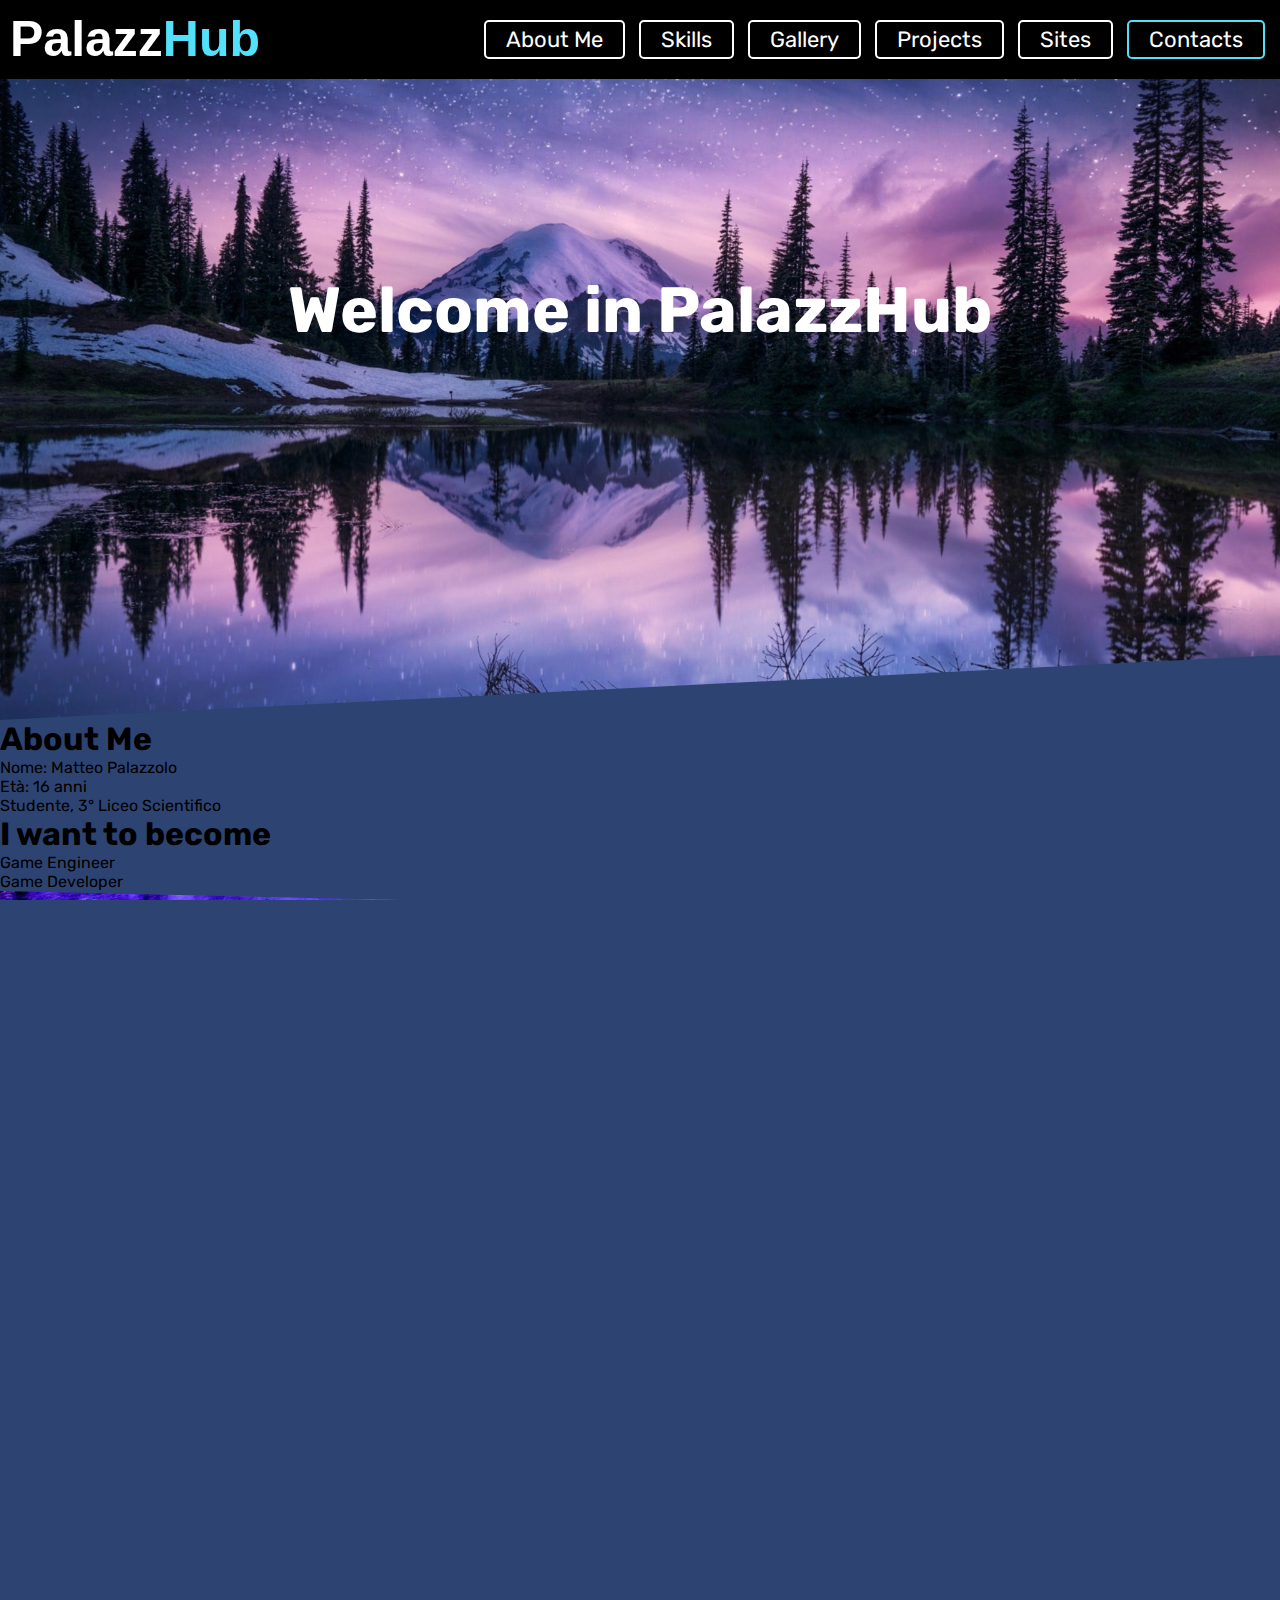
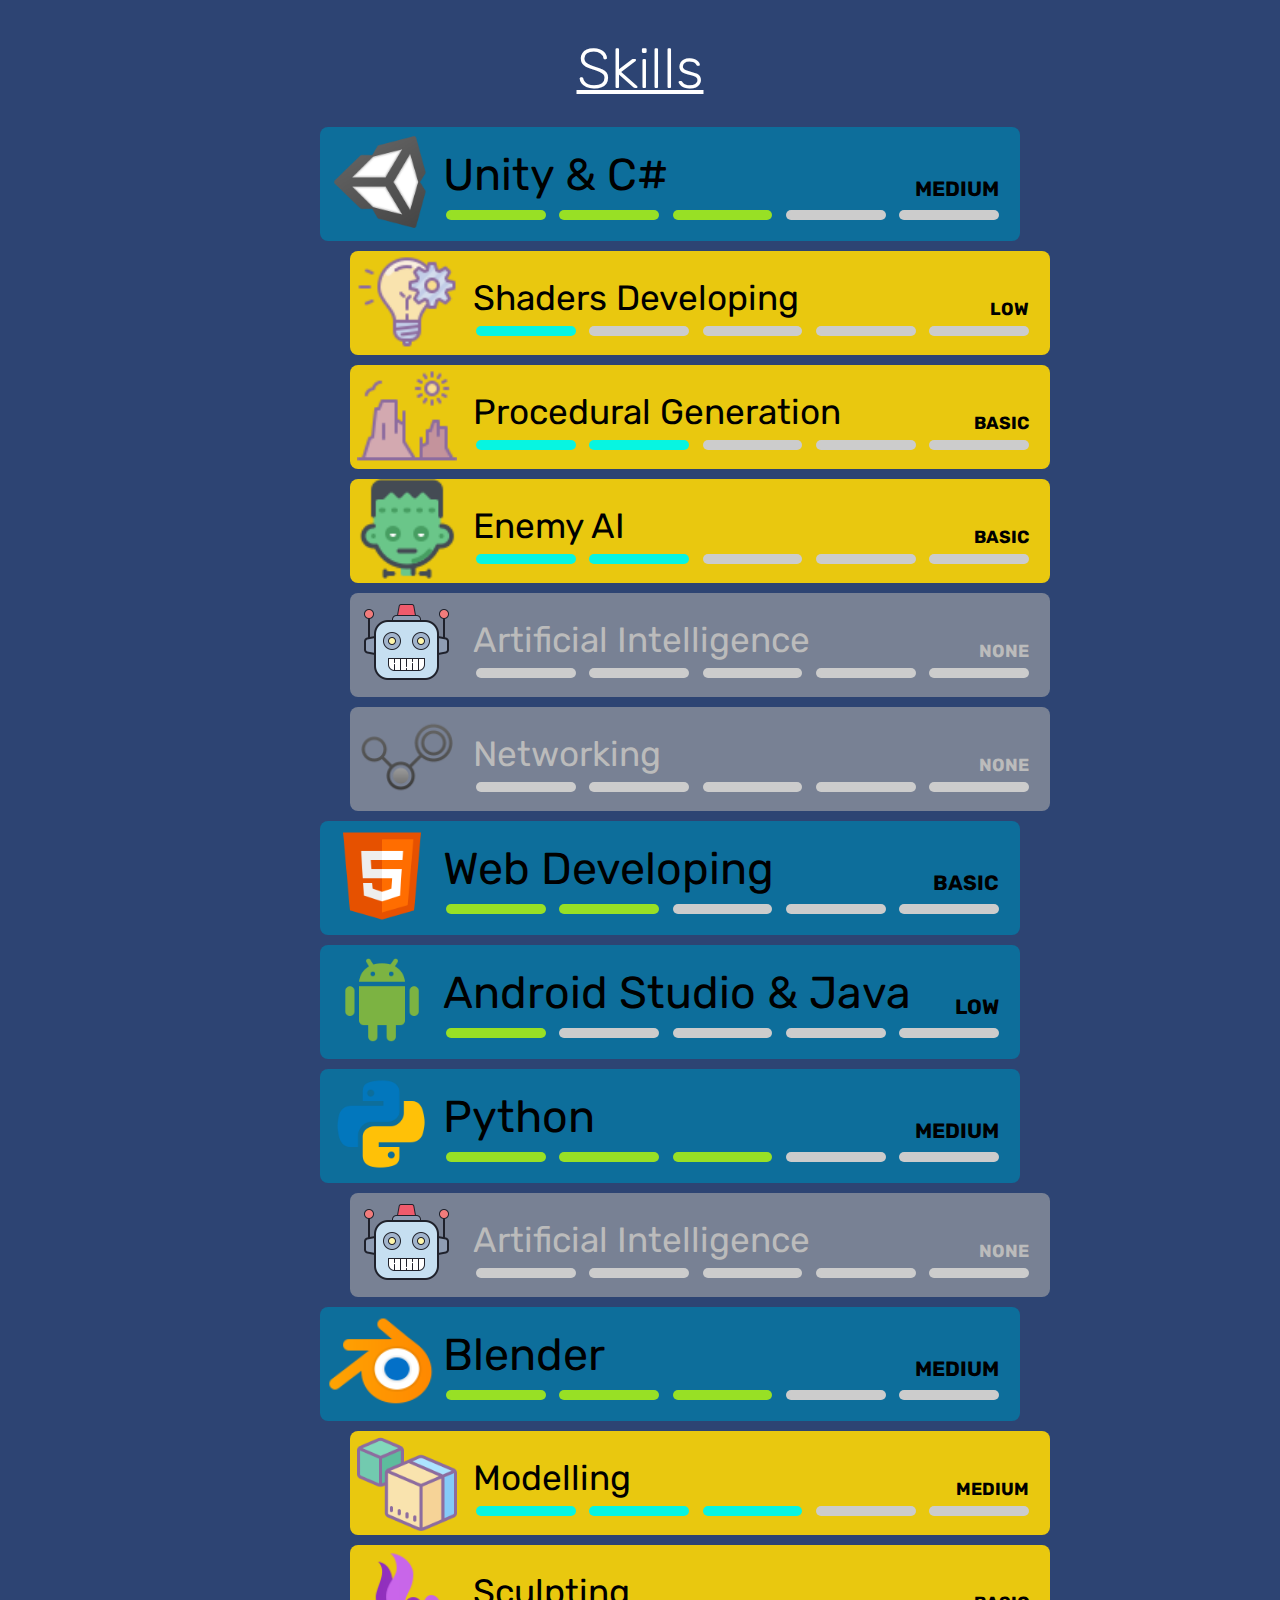
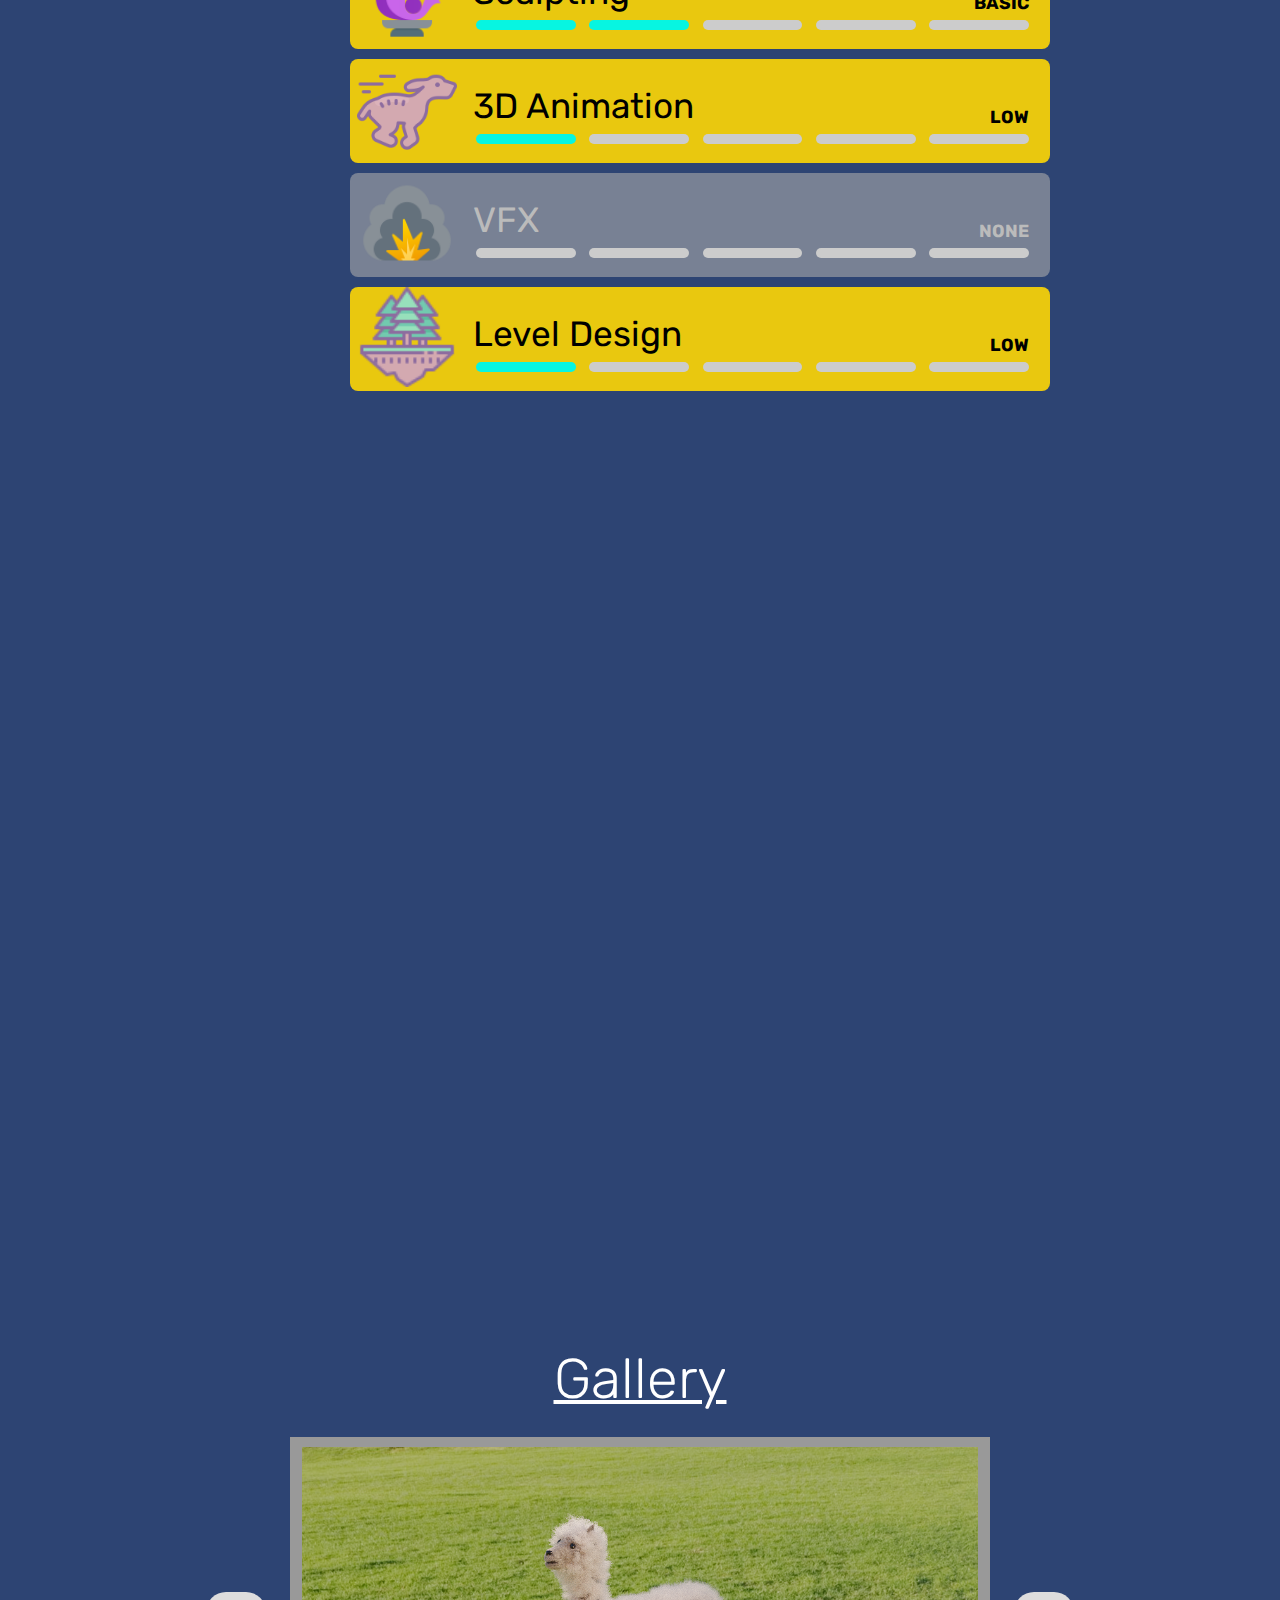
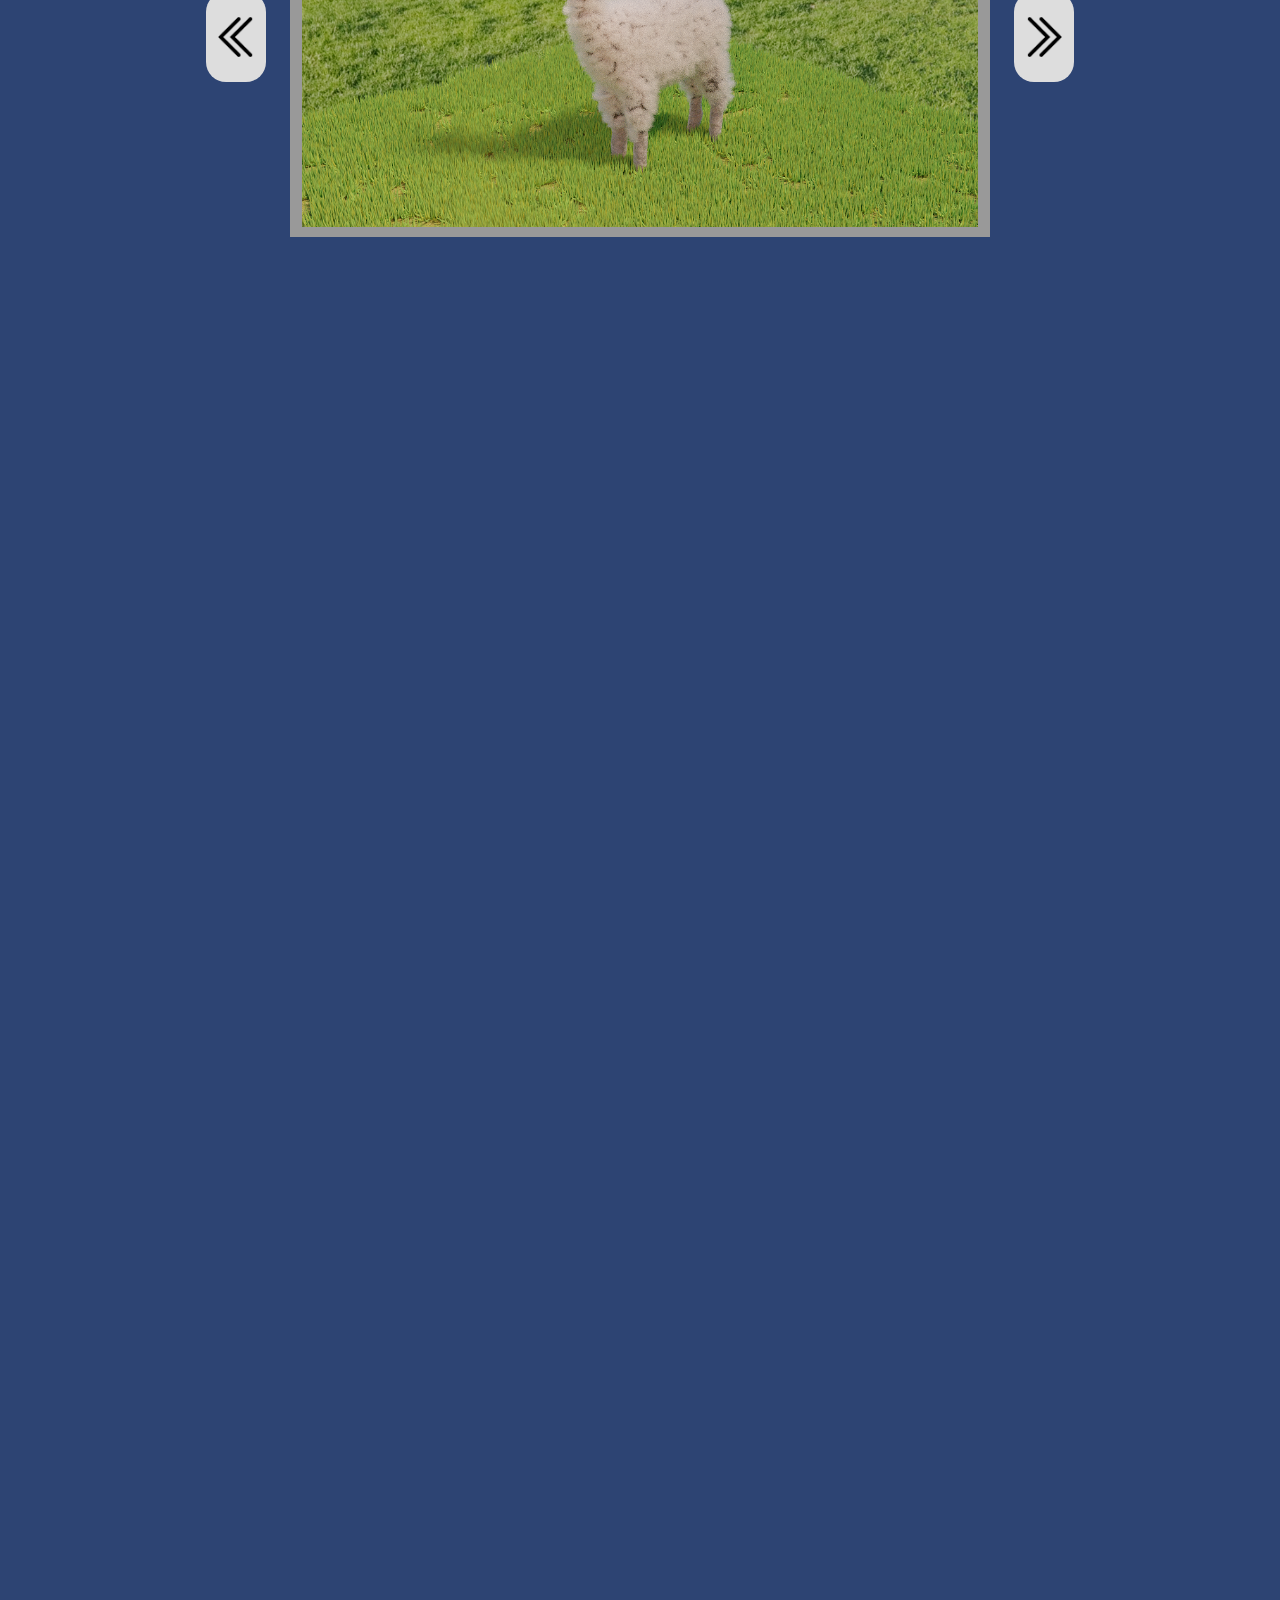
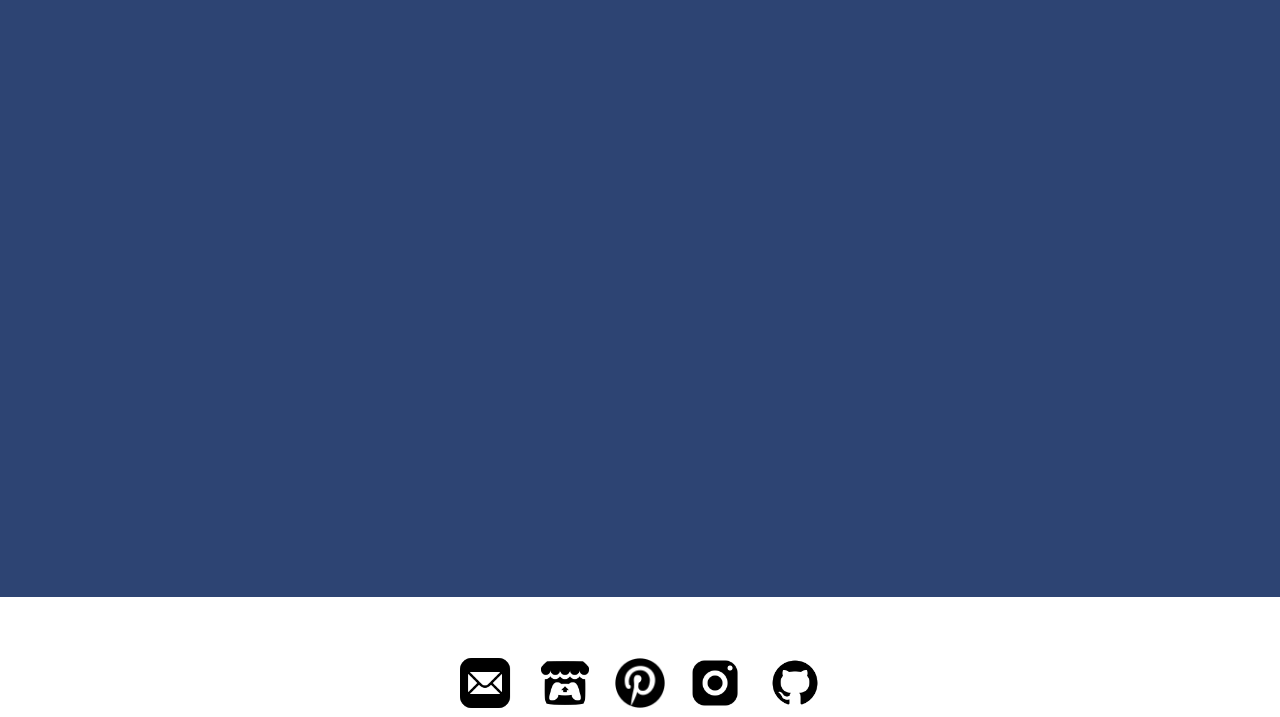
==== commit e3d08f9e: "Dynamic Background Color System" ====
--- a/PalazzHub/index.html
+++ b/PalazzHub/index.html
@@ -6,371 +6,379 @@
     <meta http-equiv="X-UA-Compatible" content="IE=edge">
     <meta name="viewport" content="width=device-width, initial-scale=1, maximum-scale=1.0, user-scalable=no">
 
+    <!-- FAVICON -->
     <link rel="shortcut icon" type="image/x-icon" href="images/favicon.ico">
 
+    <!-- LIBRARIES -->
+    <script src="modules/js-libraries/mathf.js"></script>
+
+    <!-- GENERAL -->
     <link rel="stylesheet" type="text/css" href="modules/style-main.css"> <!-- main-style -->
     <link rel="stylesheet" type="text/css" href="style-index.css"> <!-- page-style -->
-    <link rel="stylesheet" type="text/css" href="modules/style-header.css"> <!-- header-style -->
-    <link rel="stylesheet" type="text/css" href="modules/style-fixed_image.css"> <!-- fixed_image-style -->
-    <link rel="stylesheet" type="text/css" href="modules/style-footer.css"> <!-- footer-style -->
-    <script src="modules/scroll-color.js"></script> <!-- scroll-script -->
+
+    <!-- HEADER -->
+    <link rel="stylesheet" type="text/css" href="modules/header/style-header.css">
+    <script src="modules/header/header.js"></script>
+
+    <!-- SKLL-BAR -->
+    <link rel="stylesheet" href="modules/skill-bar/style-skillbar.css">
+    <link rel="stylesheet" href="modules/skill-bar/style-skillbar_colors.css">
+    <script src="modules/skill-bar/set-skill-level.js"></script>
 
     <!-- CAROUSEL -->
     <link rel="stylesheet" type="text/css" href="modules/carousel/style-carousel.css">
     <script src="modules/carousel/resize-img.js"></script>
     <script src="modules/carousel/carousel.js"></script>
 
-    <!-- SKLL-BAR -->
-    <link rel="stylesheet" href="modules/skill-bar/style-skillbar.css">
-    <link rel="stylesheet" href="modules/skill-bar/style-skillbar_colors.css">
-    <script src="modules/skill-bar/set-skill-level.js"></script>
+    <!-- FOOTER -->
+    <link rel="stylesheet" type="text/css" href="modules/footer/style-footer.css">
    
+    <!-- BACKGROUND -->
+    <link rel="stylesheet" type="text/css" href="modules/background/style-fixed_image.css">
+    <script src="modules/background/scroll-color.js"></script>
+
 </head>
 <body class="scroll-color1">
-    
+
     <!-- HEADER -->
     <header class="header clearfix scroll-color2">
         <a class="header__logo" href="#"><b>Palazz<span>Hub</span></b></a>
+        <button onclick="ShowMenu();" class="header__icon-bar">
+            <span></span>
+            <span></span>
+            <span></span>
+        </button>
+        <ul class="header__menu animate-header">
+            <li class="header__menu__item"><a href="#">About Me</a></li>
+            <li class="header__menu__item"><a href="#image2">Skills</a></li>
+            <li class="header__menu__item"><a href="#image3">Gallery</a></li>
+            <li class="header__menu__item"><a href="#image4">Projects</a></li>
+            <li class="header__menu__item"><a href="#image5">Sites</a></li>
+            <li class="header__menu__item contact"><a href="#image6">Contacts</a></li>
+        </ul>
     </header>
     
     <!-- IMAGE 1 -->
-    <div class="fixed-image image1">
+    <div id="image1" class="fixed-image background-color" data-color="#2D4473">
         <div class="fixed-image__div">
             <h1 class="fixed-image__div__text">Welcome in PalazzHub</h1>
         </div>
     </div>
     
-    <!-- DESCRIPTION -->
-    <div class="page">
-        <div id="about-me" class="paragraph color">        
-            <h1>About Me</h1>
-            <ol>
-                <li>Nome: Matteo Palazzolo</li>
-                <li>Età: 16 anni</li>
-                <li>Studente, 3° Liceo Scientifico</li>
-            </ol>
-        </div>
-        <div id="future" class="paragraph color">
-            <h1>I want to become</h1>
-            <ol>
-                <li>Game Engineer</li>
-                <li>Game Developer</li>
-            </ol>
-        </div>
-    </div>
-
-    <!-- IMAGE 2 -->
-    <div class="fixed-image image2"></div>
-    
-    <!-- SKILLS -->
-    <div class="page">
-        <div id="skills" class="paragraph color">
-            <h1>My skills</h1>
-
-            <h2>Programming</h2>
-            <ol>
-                <li>Unity (Game Engine) => C#</li>
-                <li>
-                    <ul>
-                        <li>Shaders developing (basics)</li>
-                        <li>Procedural generation (basics)</li>
-                        <li>Game AI (basics)</li>
-                    </ul>
-                </li>
-                <li>Web developing => Html, Css, Javascript</li>
-                <li>Android Studio (basics) => Java, Xml</li>
-                <li>Python</li>
-            </ol>
-
-            <h2>Graphic</h2>
-            <ol>
-                <li>3D Artist in (Blender)</li>
-                <li>
-                    <ul>
-                        <li>Character Design (basics)</li>
-                        <li>Enviroment Design (basics)</li>
-                    </ul>
-                </li>
-            </ol>
-
-        </div>
-        <div id="learn" class="paragraph color">
-            <h1>I want / I'm going to learn</h1>
-            
-            <h2>Programming</h2>
-            <ol>
-                <li>Bot developing (Discord)</li>
-                <li>Unreal Engine (Game Engine)</li>
-                <li>Artificial intelligence</li>
-                <li>Cybersecurity</li>
-                <li>Networking</li>
-            </ol>
-
-            <h2>Graphic</h2>
-            <ol>
-                <li>Game VFX</li>
-                <li>3D Animation</li>
-            </ol>
-        </div>
-    </div>
-
-    <div class="skills">
-        <div class="title"><h1>Skills</h1></div>
-
-        <div class="skill-div sd_level1 sd_color1" data-value="3">
-            <img class="skill-icon" src="images/skill-icons/icon-unity.png" alt="blender_icon">
-            <div class="skill-name"><p>Unity & C#</p></div>
-            <div class="skill-level"><p>js</p></div>
-            
-            <div class="skill-valuebar">
-                <div class="skill-valuebar__segment"></div>
-                <div class="skill-valuebar__segment"></div>
-                <div class="skill-valuebar__segment"></div>
-                <div class="skill-valuebar__segment"></div>
-                <div class="skill-valuebar__segment"></div>
+    <section id="description">
+        <div class="page">
+            <div id="about-me" class="paragraph color">        
+                <h1>About Me</h1>
+                <ol>
+                    <li>Nome: Matteo Palazzolo</li>
+                    <li>Età: 16 anni</li>
+                    <li>Studente, 3° Liceo Scientifico</li>
+                </ol>
+            </div>
+            <div id="future" class="paragraph color">
+                <h1>I want to become</h1>
+                <ol>
+                    <li>Game Engineer</li>
+                    <li>Game Developer</li>
+                </ol>
             </div>
         </div>
-
-            <div class="skill-div sd_level2 sd_color2" data-value="1">
-                <img class="skill-icon" src="images/skill-icons/icon-shaders.png" alt="unity_icon">
-                <p class="skill-name">Shaders Developing</p>
-                <p class="skill-level"></p>
-                <div class="skill-valuebar">
-                    <div class="skill-valuebar__segment"></div>
-                    <div class="skill-valuebar__segment"></div>
-                    <div class="skill-valuebar__segment"></div>
-                    <div class="skill-valuebar__segment"></div>
-                    <div class="skill-valuebar__segment"></div>
-                </div>
-            </div>
-
-            <div class="skill-div sd_level2 sd_color2" data-value="2">
-                <img class="skill-icon" src="images/skill-icons/icon-terrain.png" alt="unity_icon">
-                <p class="skill-name">Procedural Generation</p>
-                <p class="skill-level"></p>
-                <div class="skill-valuebar">
-                    <div class="skill-valuebar__segment"></div>
-                    <div class="skill-valuebar__segment"></div>
-                    <div class="skill-valuebar__segment"></div>
-                    <div class="skill-valuebar__segment"></div>
-                    <div class="skill-valuebar__segment"></div>
-                </div>
-            </div>
-
-            <div class="skill-div sd_level2 sd_color2" data-value="2">
-                <img class="skill-icon" src="images/skill-icons/icon-game-ai.png" alt="unity_icon">
-                <p class="skill-name">Game AI</p>
-                <p class="skill-level"></p>
-                <div class="skill-valuebar">
-                    <div class="skill-valuebar__segment"></div>
-                    <div class="skill-valuebar__segment"></div>
-                    <div class="skill-valuebar__segment"></div>
-                    <div class="skill-valuebar__segment"></div>
-                    <div class="skill-valuebar__segment"></div>
-                </div>
-            </div>
-
-            <div class="skill-div sd_level2 sd_disable" data-value="0">
-                <img class="skill-icon" src="images/skill-icons/icon-ai.png" alt="unity_icon">
-                <p class="skill-name">Artificial Intelligence</p>
-                <p class="skill-level"></p>
-                <div class="skill-valuebar">
-                    <div class="skill-valuebar__segment"></div>
-                    <div class="skill-valuebar__segment"></div>
-                    <div class="skill-valuebar__segment"></div>
-                    <div class="skill-valuebar__segment"></div>
-                    <div class="skill-valuebar__segment"></div>
-                </div>
-            </div>
-
-            <div class="skill-div sd_level2 sd_disable" data-value="0">
-                <img class="skill-icon" src="images/skill-icons/icon-networking.png" alt="unity_icon">
-                <p class="skill-name">Networking</p>
-                <p class="skill-level"></p>
-                <div class="skill-valuebar">
-                    <div class="skill-valuebar__segment"></div>
-                    <div class="skill-valuebar__segment"></div>
-                    <div class="skill-valuebar__segment"></div>
-                    <div class="skill-valuebar__segment"></div>
-                    <div class="skill-valuebar__segment"></div>
-                </div>
-            </div>
-
-            <div class="skill-div sd_level2 sd_disable" data-value="0">
-                <img class="skill-icon" src="images/skill-icons/icon-vfx.png" alt="unity_icon">
-                <p class="skill-name">VFX</p>
-                <p class="skill-level"></p>
-                <div class="skill-valuebar">
-                    <div class="skill-valuebar__segment"></div>
-                    <div class="skill-valuebar__segment"></div>
-                    <div class="skill-valuebar__segment"></div>
-                    <div class="skill-valuebar__segment"></div>
-                    <div class="skill-valuebar__segment"></div>
-                </div>
-            </div>
-
-            <div class="skill-div sd_level2 sd_color2" data-value="1">
-                <img class="skill-icon" src="images/skill-icons/icon-design.png" alt="unity_icon">
-                <p class="skill-name">Level Design</p>
-                <p class="skill-level"></p>
-                <div class="skill-valuebar">
-                    <div class="skill-valuebar__segment"></div>
-                    <div class="skill-valuebar__segment"></div>
-                    <div class="skill-valuebar__segment"></div>
-                    <div class="skill-valuebar__segment"></div>
-                    <div class="skill-valuebar__segment"></div>
-                </div>
-            </div>
-           
-        <div class="skill-div sd_level1 sd_color1" data-value="2">
-            <img class="skill-icon" src="images/skill-icons/icon-html.png" alt="blender_icon">
-            <div class="skill-name"><p>Web Developing</p></div>
-            <div class="skill-level"><p>js</p></div>
-            
-            <div class="skill-valuebar">
-                <div class="skill-valuebar__segment"></div>
-                <div class="skill-valuebar__segment"></div>
-                <div class="skill-valuebar__segment"></div>
-                <div class="skill-valuebar__segment"></div>
-                <div class="skill-valuebar__segment"></div>
+    </section>
+    
+    <!-- IMAGE 2 -->
+    <div id="image2" class="fixed-image background-color" data-color="#F079F2"></div>
+
+    <!-- SKILLS -->
+    <section id="skills">
+        
+        <div class="skills">
+            <div class="title"><h1>Skills</h1></div>
+
+            <section id="programming">
+
+                <section id="unity">
+
+                    <!-- Unity & C# -->
+                    <div class="skill-div sd_level1 sd_color1" data-value="3">
+                        <img class="skill-icon" src="images/skill-icons/icon-unity.png" alt="blender_icon">
+                        <div class="skill-name"><p>Unity & C#</p></div>
+                        <div class="skill-level"><p>js</p></div>
+                        
+                        <div class="skill-valuebar">
+                            <div class="skill-valuebar__segment"></div>
+                            <div class="skill-valuebar__segment"></div>
+                            <div class="skill-valuebar__segment"></div>
+                            <div class="skill-valuebar__segment"></div>
+                            <div class="skill-valuebar__segment"></div>
+                        </div>
+                    </div>
+
+                    <!-- Shaders Developing -->
+                    <div class="skill-div sd_level2 sd_color2" data-value="1">
+                        <img class="skill-icon" src="images/skill-icons/icon-shaders.png" alt="unity_icon">
+                        <p class="skill-name">Shaders Developing</p>
+                        <p class="skill-level"></p>
+                        <div class="skill-valuebar">
+                            <div class="skill-valuebar__segment"></div>
+                            <div class="skill-valuebar__segment"></div>
+                            <div class="skill-valuebar__segment"></div>
+                            <div class="skill-valuebar__segment"></div>
+                            <div class="skill-valuebar__segment"></div>
+                        </div>
+                    </div>
+
+                    <!-- Procedural Generation -->
+                    <div class="skill-div sd_level2 sd_color2" data-value="2">
+                        <img class="skill-icon" src="images/skill-icons/icon-terrain.png" alt="unity_icon">
+                        <p class="skill-name">Procedural Generation</p>
+                        <p class="skill-level"></p>
+                        <div class="skill-valuebar">
+                            <div class="skill-valuebar__segment"></div>
+                            <div class="skill-valuebar__segment"></div>
+                            <div class="skill-valuebar__segment"></div>
+                            <div class="skill-valuebar__segment"></div>
+                            <div class="skill-valuebar__segment"></div>
+                        </div>
+                    </div>
+
+                    <!-- Game AI -->
+                    <div class="skill-div sd_level2 sd_color2" data-value="2">
+                        <img class="skill-icon" src="images/skill-icons/icon-game-ai.png" alt="unity_icon">
+                        <p class="skill-name">Enemy AI</p>
+                        <p class="skill-level"></p>
+                        <div class="skill-valuebar">
+                            <div class="skill-valuebar__segment"></div>
+                            <div class="skill-valuebar__segment"></div>
+                            <div class="skill-valuebar__segment"></div>
+                            <div class="skill-valuebar__segment"></div>
+                            <div class="skill-valuebar__segment"></div>
+                        </div>
+                    </div>
+
+                    <!-- Artificial Intelligence -->
+                    <div class="skill-div sd_level2 sd_disable" data-value="0">
+                        <img class="skill-icon" src="images/skill-icons/icon-ai.png" alt="unity_icon">
+                        <p class="skill-name">Artificial Intelligence</p>
+                        <p class="skill-level"></p>
+                        <div class="skill-valuebar">
+                            <div class="skill-valuebar__segment"></div>
+                            <div class="skill-valuebar__segment"></div>
+                            <div class="skill-valuebar__segment"></div>
+                            <div class="skill-valuebar__segment"></div>
+                            <div class="skill-valuebar__segment"></div>
+                        </div>
+                    </div>
+    
+                    <!-- Networking -->
+                    <div class="skill-div sd_level2 sd_disable" data-value="0">
+                        <img class="skill-icon" src="images/skill-icons/icon-networking.png" alt="unity_icon">
+                        <p class="skill-name">Networking</p>
+                        <p class="skill-level"></p>
+                        <div class="skill-valuebar">
+                            <div class="skill-valuebar__segment"></div>
+                            <div class="skill-valuebar__segment"></div>
+                            <div class="skill-valuebar__segment"></div>
+                            <div class="skill-valuebar__segment"></div>
+                            <div class="skill-valuebar__segment"></div>
+                        </div>
+                    </div>
+    
+                </section>
+    
+                <section id="web">
+                    <div class="skill-div sd_level1 sd_color1" data-value="2">
+                        <img class="skill-icon" src="images/skill-icons/icon-html.png" alt="blender_icon">
+                        <div class="skill-name"><p>Web Developing</p></div>
+                        <div class="skill-level"><p>js</p></div>
+                        
+                        <div class="skill-valuebar">
+                            <div class="skill-valuebar__segment"></div>
+                            <div class="skill-valuebar__segment"></div>
+                            <div class="skill-valuebar__segment"></div>
+                            <div class="skill-valuebar__segment"></div>
+                            <div class="skill-valuebar__segment"></div>
+                        </div>
+                    </div>
+                </section>
+                    
+                <section id="andorid">
+                    <div class="skill-div sd_level1 sd_color1" data-value="1">
+                        <img class="skill-icon" src="images/skill-icons/icon-android.png" alt="blender_icon">
+                        <div class="skill-name"><p>Android Studio & Java</p></div>
+                        <div class="skill-level"><p>js</p></div>
+                        
+                        <div class="skill-valuebar">
+                            <div class="skill-valuebar__segment"></div>
+                            <div class="skill-valuebar__segment"></div>
+                            <div class="skill-valuebar__segment"></div>
+                            <div class="skill-valuebar__segment"></div>
+                            <div class="skill-valuebar__segment"></div>
+                        </div>
+                    </div>
+                </section>
+                    
+                <section id="python">
+                    <div class="skill-div sd_level1 sd_color1" data-value="3">
+                        <img class="skill-icon" src="images/skill-icons/icon-python.png" alt="blender_icon">
+                        <div class="skill-name"><p>Python</p></div>
+                        <div class="skill-level"><p>js</p></div>
+                        
+                        <div class="skill-valuebar">
+                            <div class="skill-valuebar__segment"></div>
+                            <div class="skill-valuebar__segment"></div>
+                            <div class="skill-valuebar__segment"></div>
+                            <div class="skill-valuebar__segment"></div>
+                            <div class="skill-valuebar__segment"></div>
+                        </div>
+                    </div>
+    
+                    <div class="skill-div sd_level2 sd_disable" data-value="0">
+                        <img class="skill-icon" src="images/skill-icons/icon-ai.png" alt="unity_icon">
+                        <p class="skill-name">Artificial Intelligence</p>
+                        <p class="skill-level"></p>
+                        <div class="skill-valuebar">
+                            <div class="skill-valuebar__segment"></div>
+                            <div class="skill-valuebar__segment"></div>
+                            <div class="skill-valuebar__segment"></div>
+                            <div class="skill-valuebar__segment"></div>
+                            <div class="skill-valuebar__segment"></div>
+                        </div>
+                    </div>
+                </section>
+
+            </section>
+                      
+            <section id="design">
+
+                <!-- Level Design -->
+                <div class="skill-div sd_level1 sd_color1" data-value="3">
+                    <img class="skill-icon" src="images/skill-icons/icon-blender.png" alt="blender_icon">
+                    <div class="skill-name"><p>Blender</p></div>
+                    <div class="skill-level"><p>js</p></div>
+                    
+                    <div class="skill-valuebar">
+                        <div class="skill-valuebar__segment"></div>
+                        <div class="skill-valuebar__segment"></div>
+                        <div class="skill-valuebar__segment"></div>
+                        <div class="skill-valuebar__segment"></div>
+                        <div class="skill-valuebar__segment"></div>
+                    </div>
+                </div>
+
+                <!-- Level Design -->
+                <div class="skill-div sd_level2 sd_color2" data-value="3">
+                    <img class="skill-icon" src="images/skill-icons/icon-modelling.png" alt="unity_icon">
+                    <p class="skill-name"> Modelling </p>
+                    <p class="skill-level"></p>
+                    <div class="skill-valuebar">
+                        <div class="skill-valuebar__segment"></div>
+                        <div class="skill-valuebar__segment"></div>
+                        <div class="skill-valuebar__segment"></div>
+                        <div class="skill-valuebar__segment"></div>
+                        <div class="skill-valuebar__segment"></div>
+                    </div>
+                </div>
+
+                <!-- Level Design -->
+                <div class="skill-div sd_level2 sd_color2" data-value="2">
+                    <img class="skill-icon" src="images/skill-icons/icon-sculpting.png" alt="unity_icon">
+                    <p class="skill-name"> Sculpting </p>
+                    <p class="skill-level"></p>
+                    <div class="skill-valuebar">
+                        <div class="skill-valuebar__segment"></div>
+                        <div class="skill-valuebar__segment"></div>
+                        <div class="skill-valuebar__segment"></div>
+                        <div class="skill-valuebar__segment"></div>
+                        <div class="skill-valuebar__segment"></div>
+                    </div>
+                </div>
+
+                <!-- Level Design -->
+                <div class="skill-div sd_level2 sd_color2" data-value="1">
+                    <img class="skill-icon" src="images/skill-icons/icon-animation.png" alt="unity_icon">
+                    <p class="skill-name"> 3D Animation </p>
+                    <p class="skill-level"></p>
+                    <div class="skill-valuebar">
+                        <div class="skill-valuebar__segment"></div>
+                        <div class="skill-valuebar__segment"></div>
+                        <div class="skill-valuebar__segment"></div>
+                        <div class="skill-valuebar__segment"></div>
+                        <div class="skill-valuebar__segment"></div>
+                    </div>
+                </div>
+
+                <!-- Level Design -->
+                <div class="skill-div sd_level2 sd_disable" data-value="0">
+                    <img class="skill-icon" src="images/skill-icons/icon-vfx.png" alt="unity_icon">
+                    <p class="skill-name">VFX</p>
+                    <p class="skill-level"></p>
+                    <div class="skill-valuebar">
+                        <div class="skill-valuebar__segment"></div>
+                        <div class="skill-valuebar__segment"></div>
+                        <div class="skill-valuebar__segment"></div>
+                        <div class="skill-valuebar__segment"></div>
+                        <div class="skill-valuebar__segment"></div>
+                    </div>
+                </div>
+
+                <!-- Level Design -->
+                <div class="skill-div sd_level2 sd_color2" data-value="1">
+                    <img class="skill-icon" src="images/skill-icons/icon-design.png" alt="unity_icon">
+                    <p class="skill-name">Level Design</p>
+                    <p class="skill-level"></p>
+                    <div class="skill-valuebar">
+                        <div class="skill-valuebar__segment"></div>
+                        <div class="skill-valuebar__segment"></div>
+                        <div class="skill-valuebar__segment"></div>
+                        <div class="skill-valuebar__segment"></div>
+                        <div class="skill-valuebar__segment"></div>
+                    </div>
+                </div>
+
+            </section>
+        
+        </div>
+    
+    </section>
+    
+    <!-- IMAGE 3 -->
+    <div id="image3" class="fixed-image background-color" data-color="#C23E3E"></div>
+    
+    <div class="separator1"></div>
+    
+    <!-- GALLERY -->
+    <section id="gallery">
+        <div class="title"><h1>Gallery</h1></div>
+
+        <div class="carousel">
+            <div class="crs_button crs_next"><img src="modules/carousel/btn/icon-right_arrow.png" alt="right_arrow"></div>
+            <div class="crs_button crs_prev"><img src="modules/carousel/btn/icon-left_arrow.png" alt="left_arrow"></div>
+            <div class="carousel-body scroll-color2">    
+                <div class="carousel-slider slide-transition">
+                    <img class="crs_image" src="images/gallery/1.png" alt="img_1">
+                    <img class="crs_image" src="images/gallery/2.png" alt="img_2">
+                    <img class="crs_image" src="images/gallery/3.png" alt="img_3">
+                    <img class="crs_image" src="images/gallery/4.png" alt="img_4">
+                    <img class="crs_image" src="images/gallery/1.png" alt="img_1">
+                </div>
             </div>
         </div>
-
-        <div class="skill-div sd_level1 sd_color1" data-value="1">
-            <img class="skill-icon" src="images/skill-icons/icon-android.png" alt="blender_icon">
-            <div class="skill-name"><p>Android Studio & Java</p></div>
-            <div class="skill-level"><p>js</p></div>
-            
-            <div class="skill-valuebar">
-                <div class="skill-valuebar__segment"></div>
-                <div class="skill-valuebar__segment"></div>
-                <div class="skill-valuebar__segment"></div>
-                <div class="skill-valuebar__segment"></div>
-                <div class="skill-valuebar__segment"></div>
-            </div>
-        </div>
-
-        <div class="skill-div sd_level1 sd_color1" data-value="3">
-            <img class="skill-icon" src="images/skill-icons/icon-python.png" alt="blender_icon">
-            <div class="skill-name"><p>Python</p></div>
-            <div class="skill-level"><p>js</p></div>
-            
-            <div class="skill-valuebar">
-                <div class="skill-valuebar__segment"></div>
-                <div class="skill-valuebar__segment"></div>
-                <div class="skill-valuebar__segment"></div>
-                <div class="skill-valuebar__segment"></div>
-                <div class="skill-valuebar__segment"></div>
-            </div>
-        </div>
-
-            <div class="skill-div sd_level2 sd_disable" data-value="0">
-                <img class="skill-icon" src="images/skill-icons/icon-ai.png" alt="unity_icon">
-                <p class="skill-name">Artificial Intelligence</p>
-                <p class="skill-level"></p>
-                <div class="skill-valuebar">
-                    <div class="skill-valuebar__segment"></div>
-                    <div class="skill-valuebar__segment"></div>
-                    <div class="skill-valuebar__segment"></div>
-                    <div class="skill-valuebar__segment"></div>
-                    <div class="skill-valuebar__segment"></div>
-                </div>
-            </div>
-
-    
-        <div class="skill-div sd_level1 sd_color1" data-value="3">
-            <img class="skill-icon" src="images/skill-icons/icon-blender.png" alt="blender_icon">
-            <div class="skill-name"><p>Blender</p></div>
-            <div class="skill-level"><p>js</p></div>
-            
-            <div class="skill-valuebar">
-                <div class="skill-valuebar__segment"></div>
-                <div class="skill-valuebar__segment"></div>
-                <div class="skill-valuebar__segment"></div>
-                <div class="skill-valuebar__segment"></div>
-                <div class="skill-valuebar__segment"></div>
-            </div>
-        </div>
-            <div class="skill-div sd_level2 sd_color2" data-value="3">
-                <img class="skill-icon" src="images/skill-icons/icon-modelling.png" alt="unity_icon">
-                <p class="skill-name"> Modelling </p>
-                <p class="skill-level"></p>
-                <div class="skill-valuebar">
-                    <div class="skill-valuebar__segment"></div>
-                    <div class="skill-valuebar__segment"></div>
-                    <div class="skill-valuebar__segment"></div>
-                    <div class="skill-valuebar__segment"></div>
-                    <div class="skill-valuebar__segment"></div>
-                </div>
-            </div>
-
-            <div class="skill-div sd_level2 sd_color2" data-value="2">
-                <img class="skill-icon" src="images/skill-icons/icon-sculpting.png" alt="unity_icon">
-                <p class="skill-name"> Sculpting </p>
-                <p class="skill-level"></p>
-                <div class="skill-valuebar">
-                    <div class="skill-valuebar__segment"></div>
-                    <div class="skill-valuebar__segment"></div>
-                    <div class="skill-valuebar__segment"></div>
-                    <div class="skill-valuebar__segment"></div>
-                    <div class="skill-valuebar__segment"></div>
-                </div>
-            </div>
-
-            <div class="skill-div sd_level2 sd_color2" data-value="1">
-                <img class="skill-icon" src="images/skill-icons/icon-animation.png" alt="unity_icon">
-                <p class="skill-name"> 3D Animation </p>
-                <p class="skill-level"></p>
-                <div class="skill-valuebar">
-                    <div class="skill-valuebar__segment"></div>
-                    <div class="skill-valuebar__segment"></div>
-                    <div class="skill-valuebar__segment"></div>
-                    <div class="skill-valuebar__segment"></div>
-                    <div class="skill-valuebar__segment"></div>
-                </div>
-            </div>
-    </div>
-
-            
-
-
-    <!-- IMAGE 3 -->
-    <div class="fixed-image image3"></div>
+    </section>
     
     <div class="separator1"></div>
-    
-    <!-- GALLERY -->
-    <div class="title"><h1>Gallery</h1></div>
-
-    <div class="carousel">
-        <div class="crs_button crs_next"><img src="modules/carousel/btn/icon-right_arrow.png" alt="right_arrow"></div>
-        <div class="crs_button crs_prev"><img src="modules/carousel/btn/icon-left_arrow.png" alt="left_arrow"></div>
-        <div class="carousel-body scroll-color2">    
-            <div class="carousel-slider slide-transition">
-                <img class="crs_image" src="images/gallery/1.png" alt="img_1">
-                <img class="crs_image" src="images/gallery/2.png" alt="img_2">
-                <img class="crs_image" src="images/gallery/3.png" alt="img_3">
-                <img class="crs_image" src="images/gallery/4.png" alt="img_4">
-                <img class="crs_image" src="images/gallery/1.png" alt="img_1">
-            </div>
-        </div>
-    </div>
-    </dciv>
-
-    <div class="separator1"></div>
 
     <!-- IMAGE 4 -->
-    <div class="fixed-image image4"></div>
+    <div id="image4" class="fixed-image background-color" data-color="#E0B73D"></div>
 
     <div class="separator2"></div>
 
     <!-- IMAGE 5 -->
-    <div class="fixed-image image5"></div>
+    <div id="image5" class="fixed-image background-color" data-color="#A8E63D"></div>
     
     <div class="separator2"></div>
 
     <!-- IMAGE 6 -->
-    <div class="fixed-image image6"></div>
+    <div id="image6" class="fixed-image background-color" data-color="#FFFFFF"></div>
 
     <!-- FOOTER -->
     <div class="footer scroll-color1">
--- a/PalazzHub/style-index.css
+++ b/PalazzHub/style-index.css
@@ -15,6 +15,10 @@
     height: 600px;
 }
 
+html {
+    scroll-behavior: smooth;
+}
+
 /******************* Titles *******************/
 .title {
     margin: 25px auto;
@@ -30,18 +34,11 @@
     font-size: 3.5em;
     text-align: center;
 }
-
-
-/******************* Descriptions *******************/
-
-
  
 /******************* Animate *******************/
 .animate {
     transition: all .1s;
 }
-
-
 
 @media screen and (max-width: 899px) {
     .footer__works-list__item {display: block; width: 200px; margin: auto;}
--- a/PalazzHub/modules/header/style-header.css
+++ b/PalazzHub/modules/header/style-header.css
@@ -0,0 +1,79 @@
+/********** Normalize **********/
+* {margin: 0; padding: 0;}
+body, html {height: 100%;}
+
+
+/********** General **********/
+.animate-header {
+    -webkit-transition: all 0.3s ease-out;
+    transition: height 0.3s ease-out;
+}
+
+.header {background-color: #000; /*padding: 5px 10px;*/ position: fixed;  width: 100%; z-index: 5;}
+
+.header__menu {float: right;  overflow: hidden; margin: 10px;}
+
+.header__menu__item {display: inline-block;}
+
+.header__logo {margin: 10px; float: left;}
+
+.header__logo, .header__logo * {
+    font-size: 50px;
+    color: white;
+    text-decoration: none;
+    font-family: Arial;
+    cursor: pointer;
+}
+
+.header__logo span {color: #52e0fa;}
+
+.header__menu__item a {
+    display: block;
+    padding: 4px 20px;
+    margin: 10px 5px;
+
+    font-size: 22px;
+    text-align: center;
+    color:#fff;
+    border: solid #fff 2px;
+    border-radius: 5px;
+    text-decoration: none;
+}
+
+.header__menu__item a:hover {background-color: #52e0fa;}
+
+.contact a {border: solid #52e0fa 2px;}
+
+.contact a:hover {border: solid #fff 2px;}
+
+.header__icon-bar {
+    display: block;
+    float: right;
+    padding: 20px;
+    display: none;
+    background-color: #0000;
+    border: unset;
+}
+
+.header__icon-bar:focus {outline: none;}
+
+.header__icon-bar span {display: block; height: 3px; width: 30px; background-color: #fff; margin-bottom: 5px;}
+
+
+/********** Smartphone **********/
+@media screen and (max-width: 1149px) {
+    .header {padding: 10px;}
+    .header__icon-bar {display: block; padding: 15px;}
+    .header__menu {width: 100%; height: 0; overflow: hidden; border-top: solid #fff 3px; border-radius: 5px; margin: 0;}
+    .header__menu__item {display: block;}
+    .header__menu__item a {padding: 3px; font-size: 20px;}
+    .header__logo, .header__logo * {font-size: 40px; margin: 0;}
+    .is-open {height: 274px; border-top: unset;}
+}
+
+/********** Clearfix **********/
+.clearfix::after {
+    content: "";
+    clear: both;
+    display: table;
+}--- a/PalazzHub/modules/skill-bar/style-skillbar_colors.css
+++ b/PalazzHub/modules/skill-bar/style-skillbar_colors.css
@@ -9,6 +9,7 @@
 }
 
 .sd_level2 {
+    /*rem*/
     --name-fsize: 2.2em;
     --level-fsize: 1.1em;
     --width: 90%;
--- a/PalazzHub/modules/footer/style-footer.css
+++ b/PalazzHub/modules/footer/style-footer.css
@@ -0,0 +1,18 @@
+.footer {
+    background-color: #fff;
+    width: 100%;
+    height: 120px;
+    display: flex;
+    justify-content: center;
+    align-items: flex-end;
+}
+
+.footer_icon img {
+    padding: 0 10px;
+    width: 80px;
+}
+
+.footer .small img {
+    width: 70px;
+    padding-bottom: 5px;
+}--- a/PalazzHub/modules/background/style-fixed_image.css
+++ b/PalazzHub/modules/background/style-fixed_image.css
@@ -0,0 +1,61 @@
+/******************* Background Image *******************/
+.fixed-image {
+    height: 80vh;
+    position: relative;
+    width: 100%;
+    background-attachment: fixed;
+    background-position: center;
+    background-size: cover;
+    background-repeat: no-repeat;
+    /*background-position-y: 100px;*/
+
+    display: flex;
+    justify-content: center;
+    align-items: center;
+}
+
+.fixed-image__div {
+    max-width: 1000px;
+    text-align: center;
+}
+
+.fixed-image__div__text {
+    padding: 50px;
+    margin-top: -100px;
+    font-size: 4em;
+    color: #fff;
+}
+
+#image1 {
+    background-image: url("../../images/background/bg_1.jpg");
+    clip-path: polygon(0 0, 100% 0, 100% 91%, 0 100%);
+}
+
+#image2 {
+    background-image: url("../../images/background/bg_2.jpg");
+    clip-path: polygon(0 0, 100% 4%, 100% 96%, 0% 100%);
+}
+
+#image3 {
+    background-image: url("../../images/background/bg_3.jpg");
+    clip-path: polygon(0 4%, 100% 0, 100% 100%, 0 96%);
+}
+
+#image4 {
+    background-image: url("../../images/background/bg_4.jpg");
+    clip-path: polygon(0 0, 100% 4%, 100% 96%, 0% 100%);
+}
+
+#image5 {
+    background-image: url("../../images/background/bg_5.jpg");
+    clip-path: polygon(0 4%, 100% 0, 100% 100%, 0 96%);
+}
+
+#image6 {
+    background-image: url("../../images/background/bg_6.1.jpg");
+    clip-path: polygon(0 5%, 100% 0, 100% 100%, 0 100%);
+}
+
+@media screen and (max-width: 899px) {
+    .fixed-image__div__text {font-size: 3em; margin-top: 0;}
+}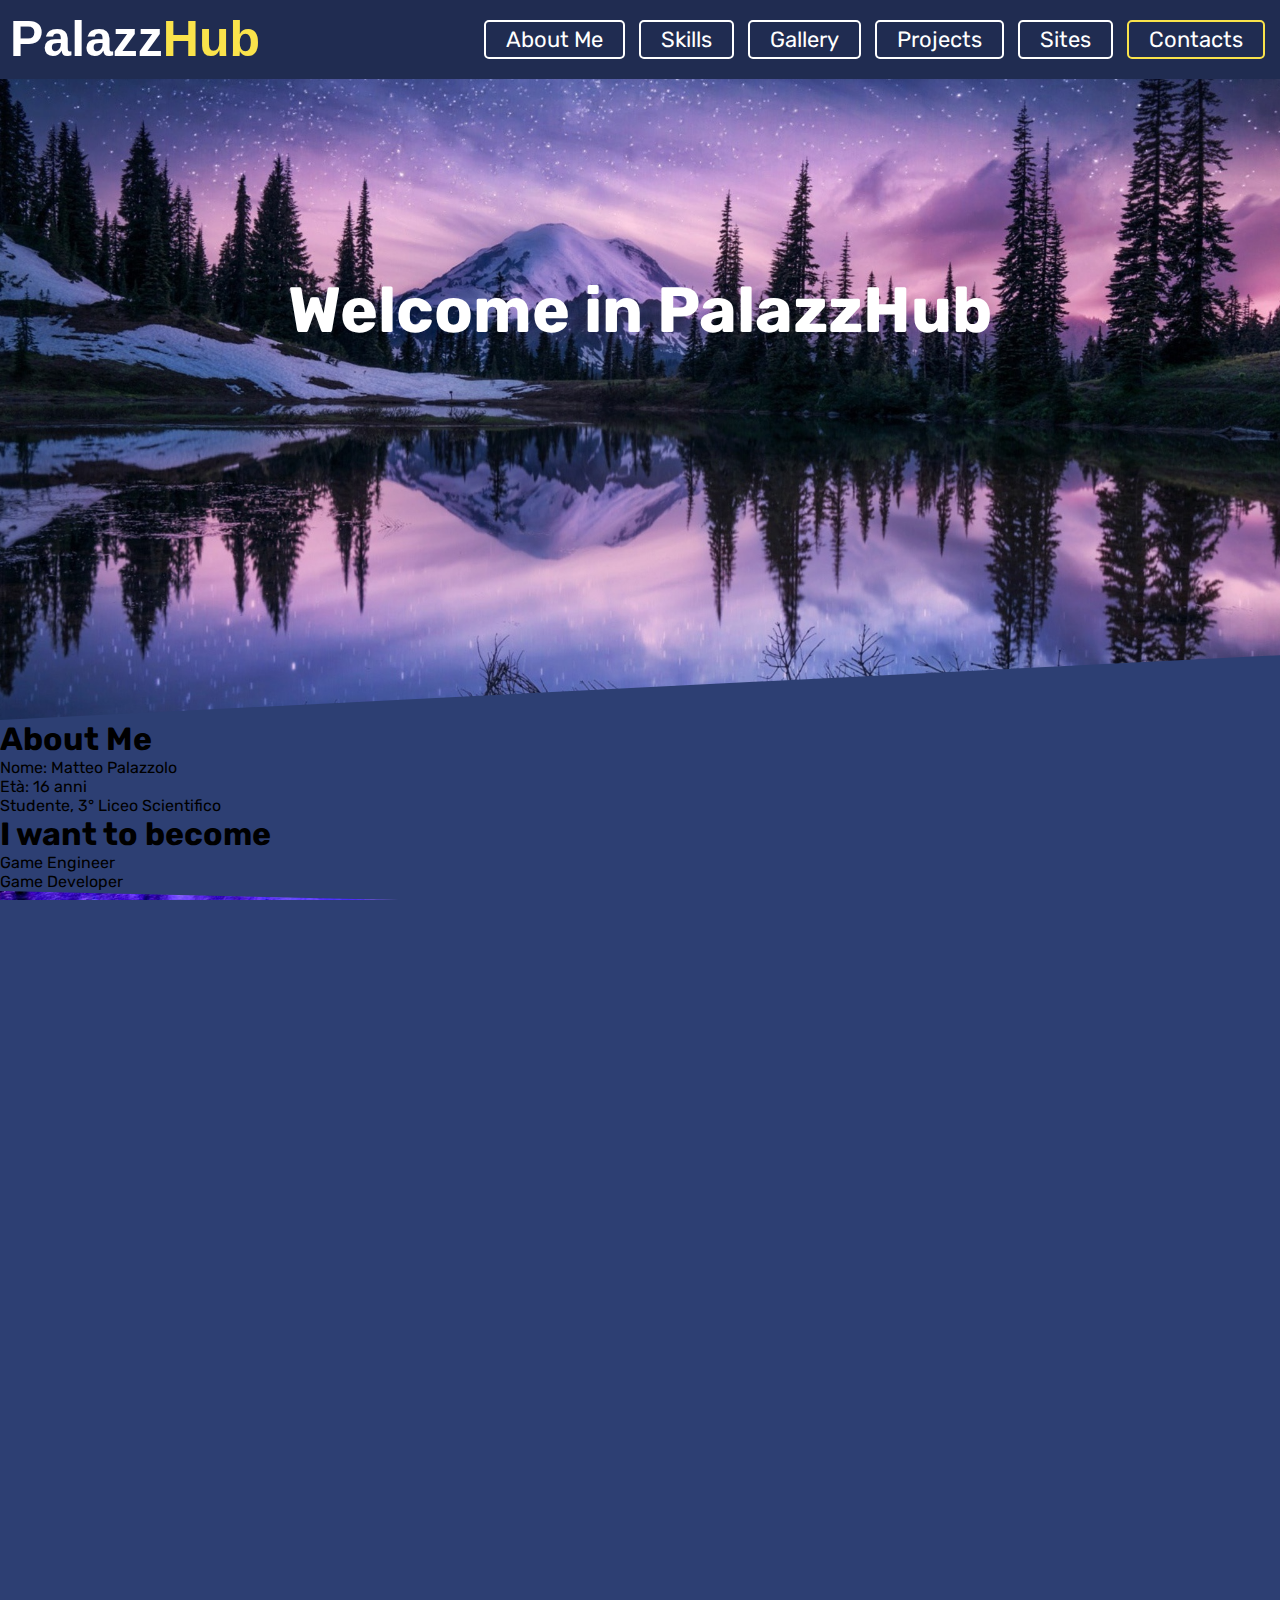
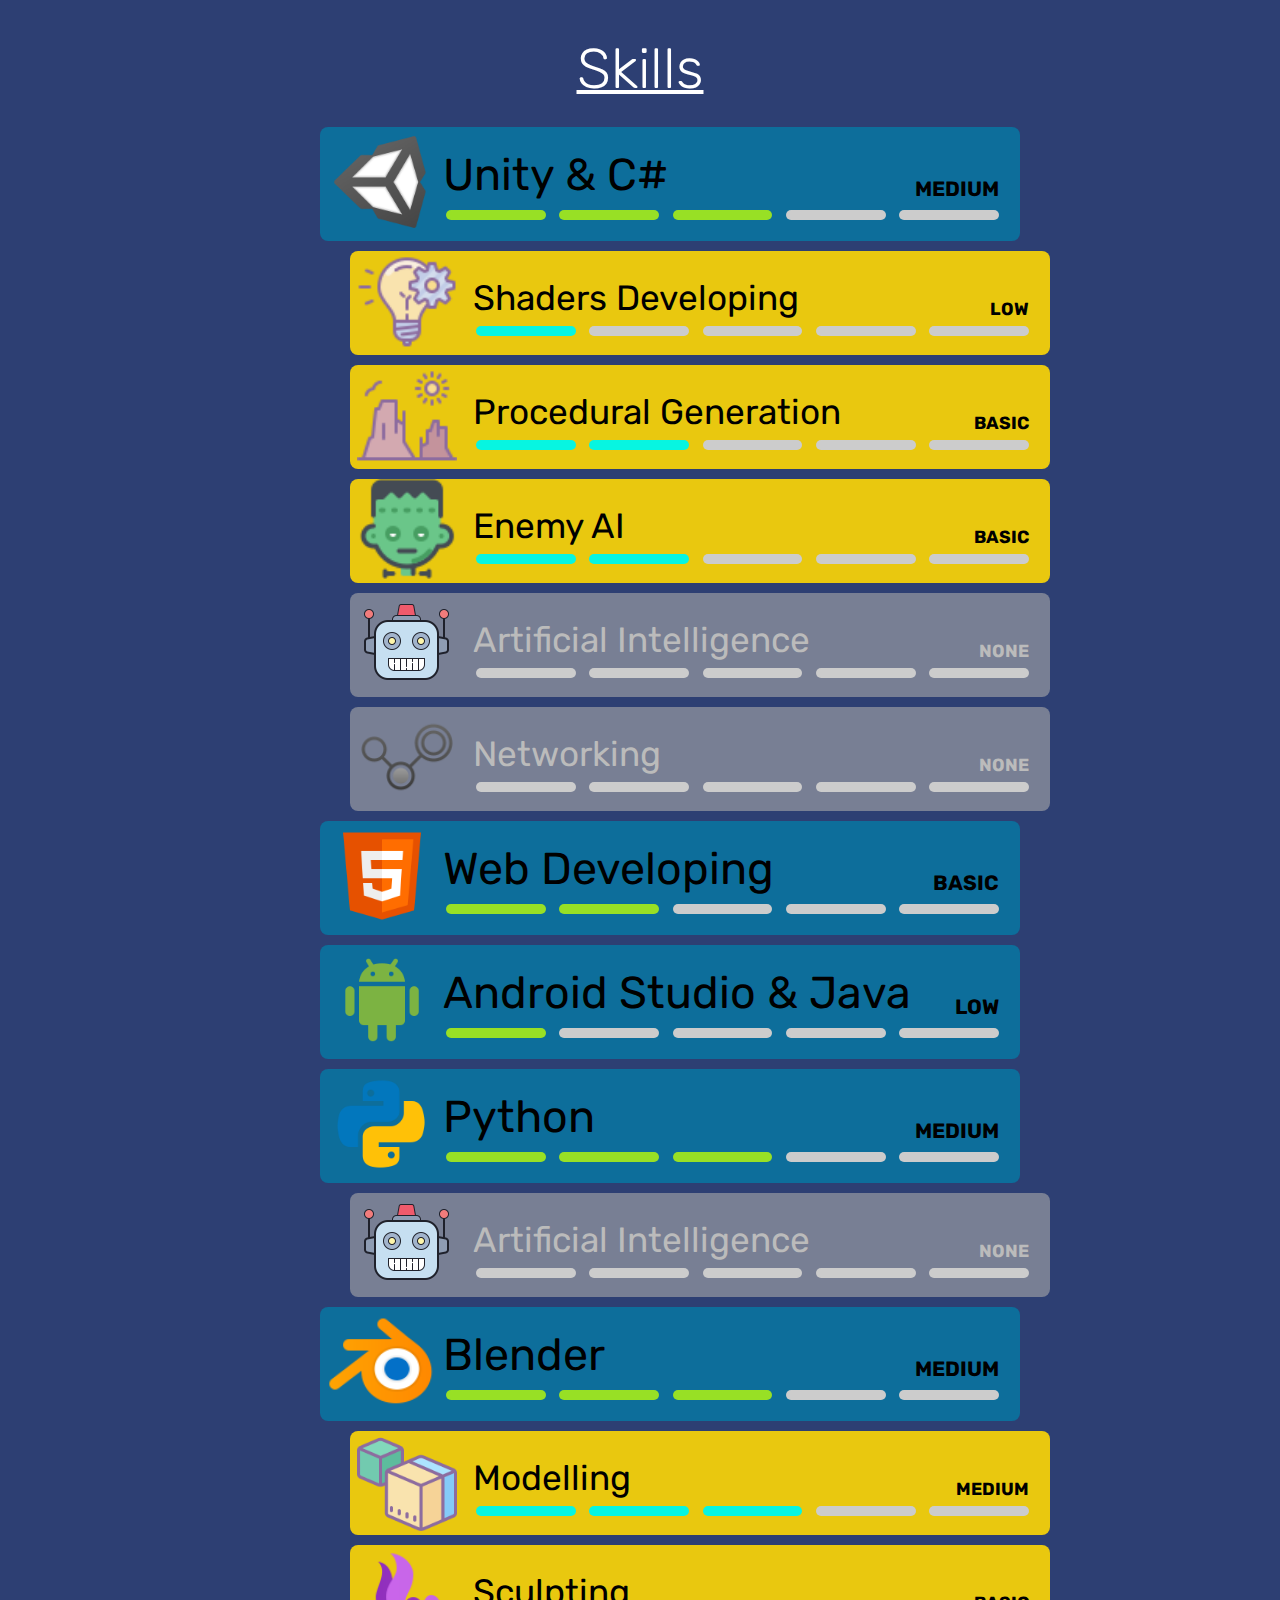
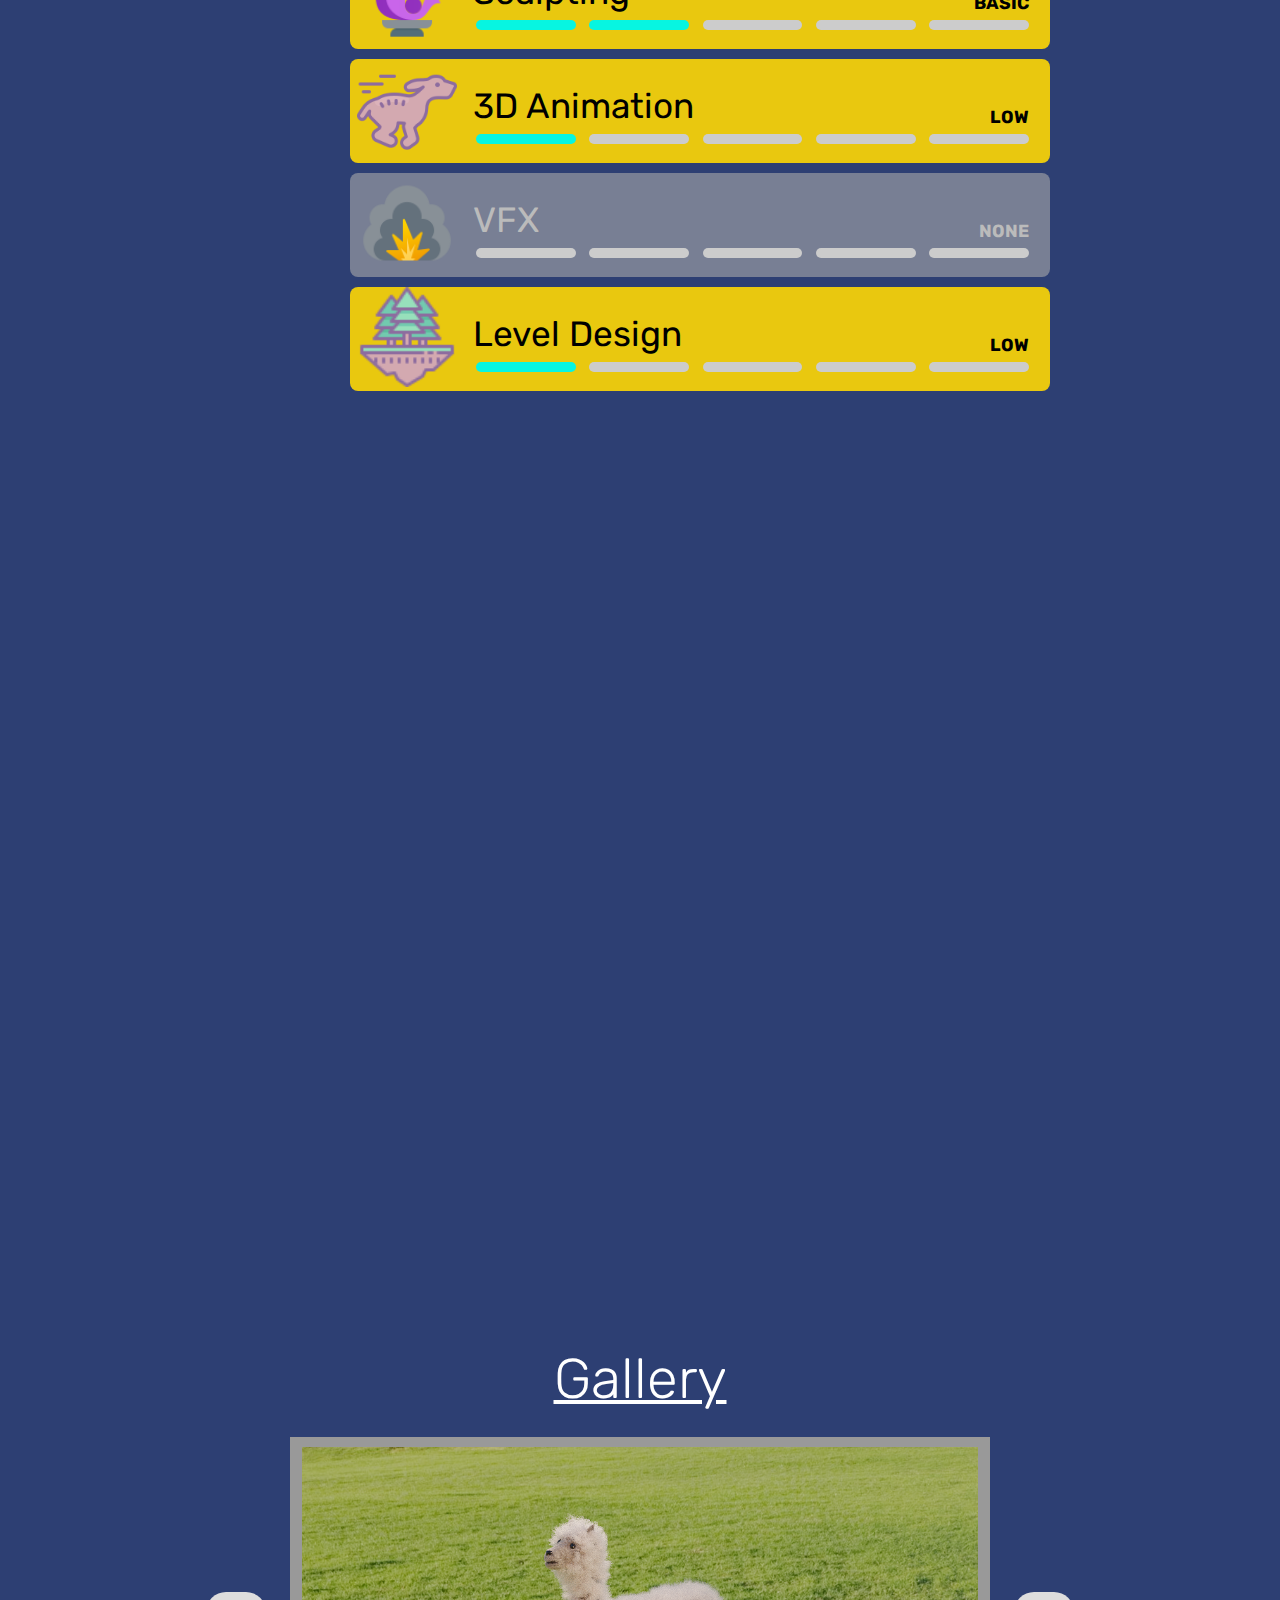
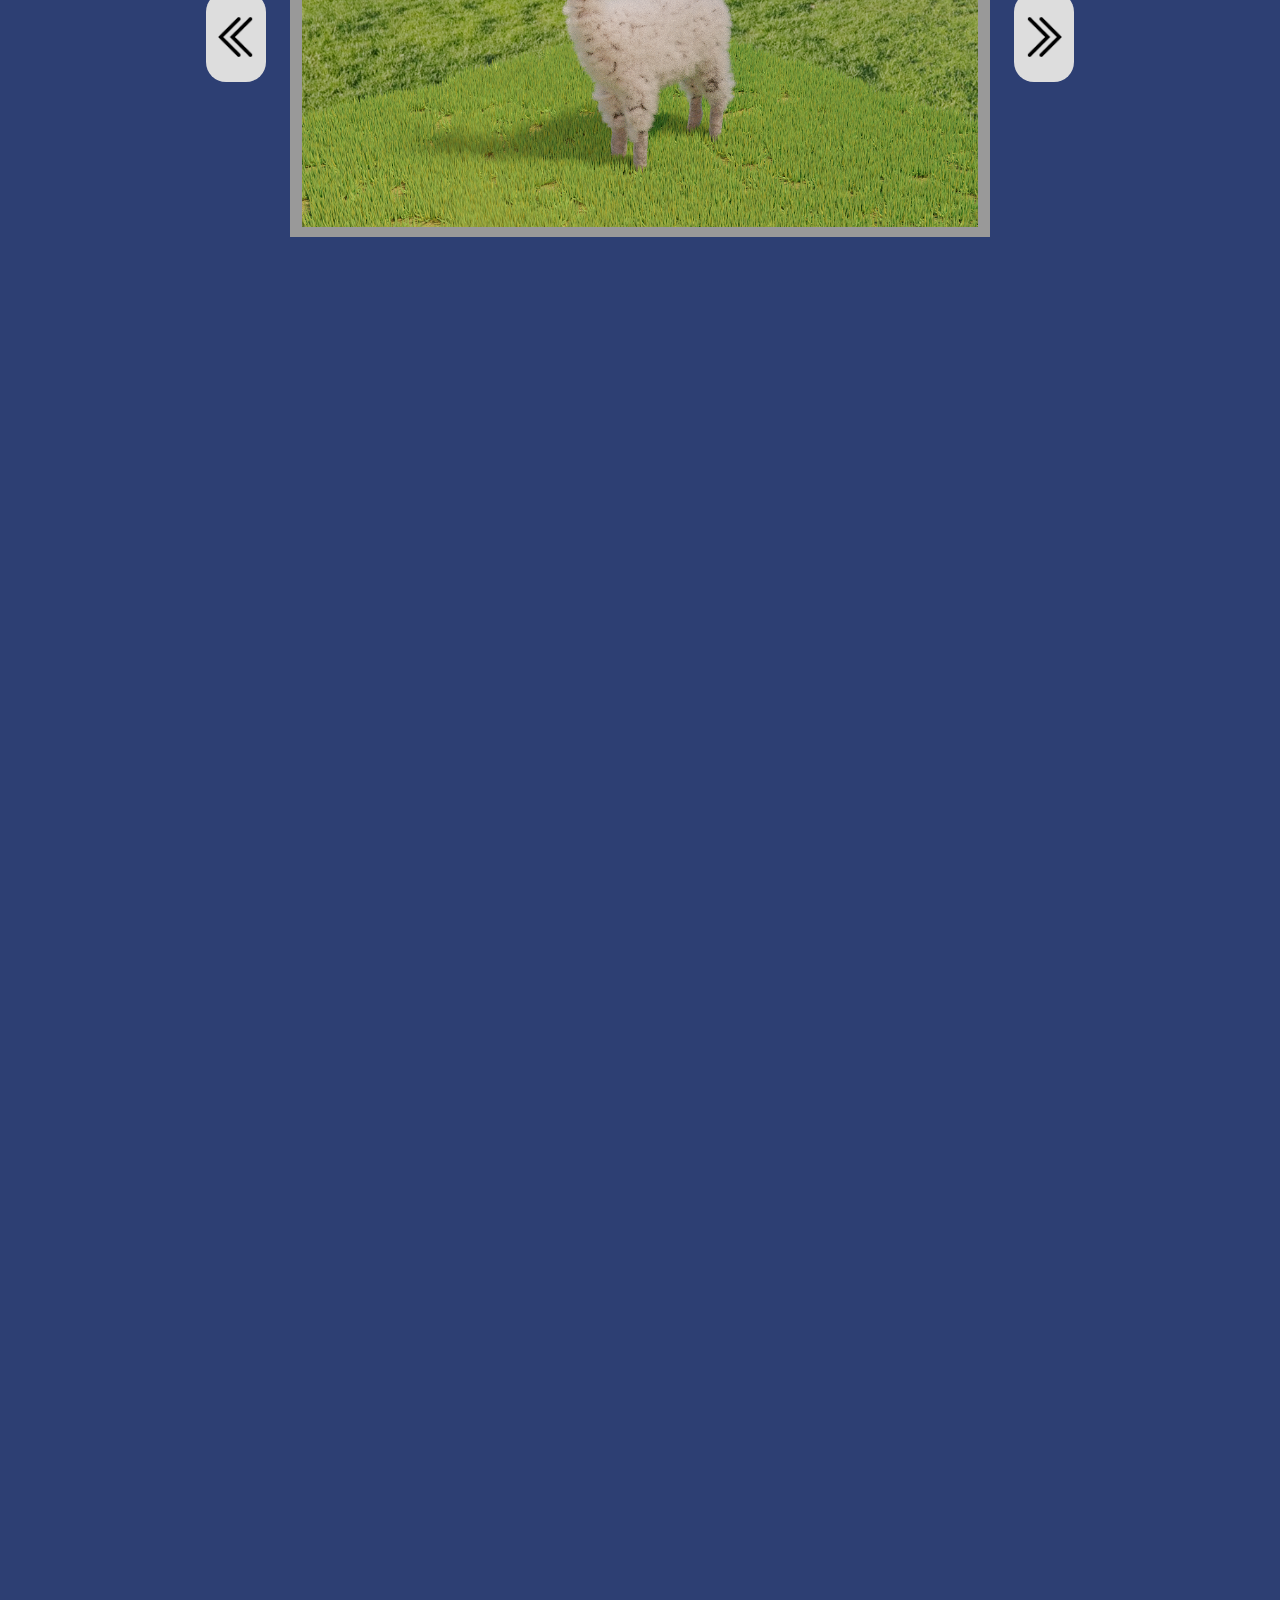
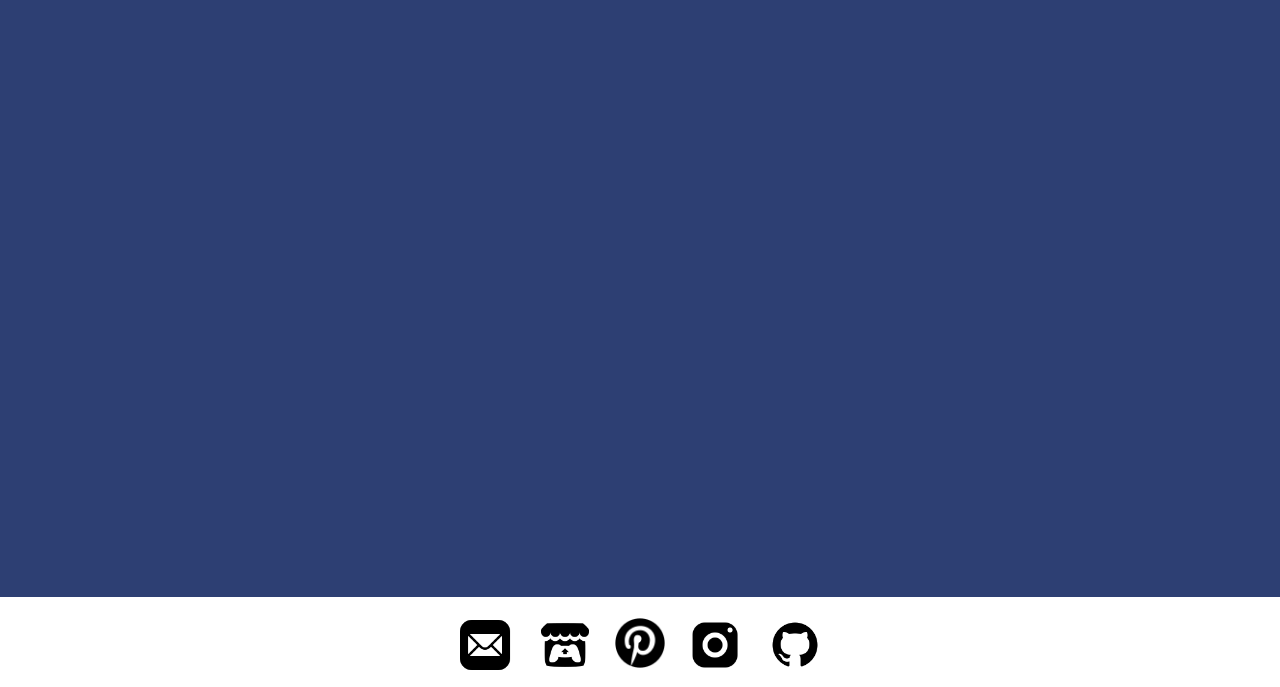
==== commit b0f281d3: "Dynamic Background Color System - 100% Working" ====
--- a/PalazzHub/index.html
+++ b/PalazzHub/index.html
@@ -12,6 +12,9 @@
     <!-- LIBRARIES -->
     <script src="modules/js-libraries/mathf.js"></script>
 
+    <!-- BACKGROUND-STYLE -->
+    <link rel="stylesheet" type="text/css" href="modules/background/scroll-color.css">
+
     <!-- GENERAL -->
     <link rel="stylesheet" type="text/css" href="modules/style-main.css"> <!-- main-style -->
     <link rel="stylesheet" type="text/css" href="style-index.css"> <!-- page-style -->
@@ -33,15 +36,14 @@
     <!-- FOOTER -->
     <link rel="stylesheet" type="text/css" href="modules/footer/style-footer.css">
    
-    <!-- BACKGROUND -->
-    <link rel="stylesheet" type="text/css" href="modules/background/style-fixed_image.css">
+    <!-- BACKGROUND-SCRIPT -->
     <script src="modules/background/scroll-color.js"></script>
 
 </head>
-<body class="scroll-color1">
+<body class="scroll-main">
 
     <!-- HEADER -->
-    <header class="header clearfix scroll-color2">
+    <header class="header clearfix scroll-dark">
         <a class="header__logo" href="#"><b>Palazz<span>Hub</span></b></a>
         <button onclick="ShowMenu();" class="header__icon-bar">
             <span></span>
@@ -59,7 +61,7 @@
     </header>
     
     <!-- IMAGE 1 -->
-    <div id="image1" class="fixed-image background-color" data-color="#2D4473">
+    <div id="image1" class="fixed-image background-color" data-color="#2D3F73" data-complementar="#FAE34B">
         <div class="fixed-image__div">
             <h1 class="fixed-image__div__text">Welcome in PalazzHub</h1>
         </div>
@@ -86,7 +88,7 @@
     </section>
     
     <!-- IMAGE 2 -->
-    <div id="image2" class="fixed-image background-color" data-color="#F079F2"></div>
+    <div id="image2" class="fixed-image background-color" data-color="#F588E2" data-complementar="#A2F54F"></div>
 
     <!-- SKILLS -->
     <section id="skills">
@@ -342,7 +344,7 @@
     </section>
     
     <!-- IMAGE 3 -->
-    <div id="image3" class="fixed-image background-color" data-color="#C23E3E"></div>
+    <div id="image3" class="fixed-image background-color" data-color="#C23E3E" data-complementar="#2EF442"></div>
     
     <div class="separator1"></div>
     
@@ -353,7 +355,7 @@
         <div class="carousel">
             <div class="crs_button crs_next"><img src="modules/carousel/btn/icon-right_arrow.png" alt="right_arrow"></div>
             <div class="crs_button crs_prev"><img src="modules/carousel/btn/icon-left_arrow.png" alt="left_arrow"></div>
-            <div class="carousel-body scroll-color2">    
+            <div class="carousel-body scroll-dark">    
                 <div class="carousel-slider slide-transition">
                     <img class="crs_image" src="images/gallery/1.png" alt="img_1">
                     <img class="crs_image" src="images/gallery/2.png" alt="img_2">
@@ -368,20 +370,20 @@
     <div class="separator1"></div>
 
     <!-- IMAGE 4 -->
-    <div id="image4" class="fixed-image background-color" data-color="#E0B73D"></div>
+    <div id="image4" class="fixed-image background-color" data-color="#E0B73D" data-complementar="#4059F5"></div>
 
     <div class="separator2"></div>
 
     <!-- IMAGE 5 -->
-    <div id="image5" class="fixed-image background-color" data-color="#A8E63D"></div>
+    <div id="image5" class="fixed-image background-color" data-color="#A8E63D" data-complementar="#B749F5"></div>
     
     <div class="separator2"></div>
 
     <!-- IMAGE 6 -->
-    <div id="image6" class="fixed-image background-color" data-color="#FFFFFF"></div>
+    <div id="image6" class="fixed-image background-color" data-color="#FFFFFF" data-complementar="#3BBCF5"></div>
 
     <!-- FOOTER -->
-    <div class="footer scroll-color1">
+    <div class="footer scroll-main">
         <a href="mailto:palamatteocp2004@gmail.com" class="footer_icon"><img src="images/social/icon-mail.png" alt="mail_icon"></a>
         <a target="blank" href="https://matteopalazz.itch.io/" class="footer_icon"><img src="images/social/icon-itchio.png" alt="itch-io_icon"></a>
         <a target="blank" href="https://www.pinterest.it/MatteoPalazz/_saved/" class="footer_icon small"><img src="images/social/icon-pinterest.png" alt="pinterest_icon"></a>
--- a/PalazzHub/modules/background/scroll-color.css
+++ b/PalazzHub/modules/background/scroll-color.css
@@ -0,0 +1,116 @@
+:root {
+    --scroll-main: #9c9c9c;
+    --scroll-light: #ffffff;
+    --scroll-dark: #666666;
+    --scroll-complementar: #000;
+}
+
+/******************* Scrollbar *******************/
+::-webkit-scrollbar {
+    border: solid 3px #0003;
+    width: 14px;
+    border-radius: 5px;
+    background-color: var(--scroll-dark);
+}
+  
+::-webkit-scrollbar-thumb {
+    border: solid 3px #0003;
+    border-radius: 5px;
+    background-color: var(--scroll-main);
+}
+::-webkit-scrollbar-thumb:hover {
+    background-color: var(--scroll-light);
+}
+
+::-webkit-scrollbar-button {
+    border: solid 3px #0003;
+    background-color: var(--scroll-main);
+}
+::-webkit-scrollbar-button:hover {
+    border: solid 3px #0003;
+    background-color: var(--scroll-light);
+}
+::-webkit-scrollbar-button:single-button:vertical:decrement {
+    border-bottom-left-radius: 5px;
+    border-bottom-right-radius: 5px;
+}
+::-webkit-scrollbar-button:single-button:vertical:increment {
+    border-top-left-radius: 5px;
+    border-top-right-radius: 5px;
+}
+
+
+/******************* ColorItems *******************/
+.scroll-main {
+    background-color: var(--scroll-main);
+}
+.scroll-light {
+    background-color: var(--scroll-light);
+}
+.scroll-dark {
+    background-color: var(--scroll-dark);
+}
+
+/******************* Background Image *******************/
+.fixed-image {
+    height: 80vh;
+    position: relative;
+    width: 100%;
+    background-attachment: fixed;
+    background-position: center;
+    background-size: cover;
+    background-repeat: no-repeat;
+    /*background-position-y: 100px;*/
+
+    display: flex;
+    justify-content: center;
+    align-items: center;
+}
+
+.fixed-image__div {
+    max-width: 1000px;
+    text-align: center;
+}
+
+.fixed-image__div__text {
+    padding: 50px;
+    margin-top: -100px;
+    font-size: 4em;
+    color: #fff;
+}
+
+#image1 {
+    background-image: url("../../images/background/bg_1.jpg");
+    clip-path: polygon(0 0, 100% 0, 100% 91%, 0 100%);
+}
+
+#image2 {
+    background-image: url("../../images/background/bg_2.jpg");
+    clip-path: polygon(0 0, 100% 4%, 100% 96%, 0% 100%);
+}
+
+#image3 {
+    background-image: url("../../images/background/bg_3.jpg");
+    clip-path: polygon(0 4%, 100% 0, 100% 100%, 0 96%);
+}
+
+#image4 {
+    background-image: url("../../images/background/bg_4.jpg");
+    clip-path: polygon(0 0, 100% 4%, 100% 96%, 0% 100%);
+}
+
+#image5 {
+    background-image: url("../../images/background/bg_5.jpg");
+    clip-path: polygon(0 4%, 100% 0, 100% 100%, 0 96%);
+}
+
+#image6 {
+    background-image: url("../../images/background/bg_6.1.jpg");
+    clip-path: polygon(0 5%, 100% 0, 100% 100%, 0 100%);
+}
+
+@media screen and (max-width: 899px) {
+    .fixed-image__div__text {font-size: 3em; margin-top: 0;}
+}
+
+
--- a/PalazzHub/modules/header/style-header.css
+++ b/PalazzHub/modules/header/style-header.css
@@ -1,7 +1,6 @@
 /********** Normalize **********/
 * {margin: 0; padding: 0;}
 body, html {height: 100%;}
-
 
 /********** General **********/
 .animate-header {
@@ -9,7 +8,7 @@
     transition: height 0.3s ease-out;
 }
 
-.header {background-color: #000; /*padding: 5px 10px;*/ position: fixed;  width: 100%; z-index: 5;}
+.header {/*padding: 5px 10px;*/ position: fixed;  width: 100%; z-index: 5;}
 
 .header__menu {float: right;  overflow: hidden; margin: 10px;}
 
@@ -25,7 +24,7 @@
     cursor: pointer;
 }
 
-.header__logo span {color: #52e0fa;}
+.header__logo span {color: var(--scroll-complementar);}
 
 .header__menu__item a {
     display: block;
@@ -40,9 +39,9 @@
     text-decoration: none;
 }
 
-.header__menu__item a:hover {background-color: #52e0fa;}
+.header__menu__item a:hover {background-color: var(--scroll-complementar);}
 
-.contact a {border: solid #52e0fa 2px;}
+.contact a {border: solid var(--scroll-complementar) 2px;}
 
 .contact a:hover {border: solid #fff 2px;}
 
--- a/PalazzHub/modules/footer/style-footer.css
+++ b/PalazzHub/modules/footer/style-footer.css
@@ -1,14 +1,15 @@
 .footer {
     background-color: #fff;
     width: 100%;
-    height: 120px;
+    height: 90px;
     display: flex;
     justify-content: center;
-    align-items: flex-end;
+    align-items: center;
 }
 
 .footer_icon img {
     padding: 0 10px;
+    padding-top: 10px;
     width: 80px;
 }
 
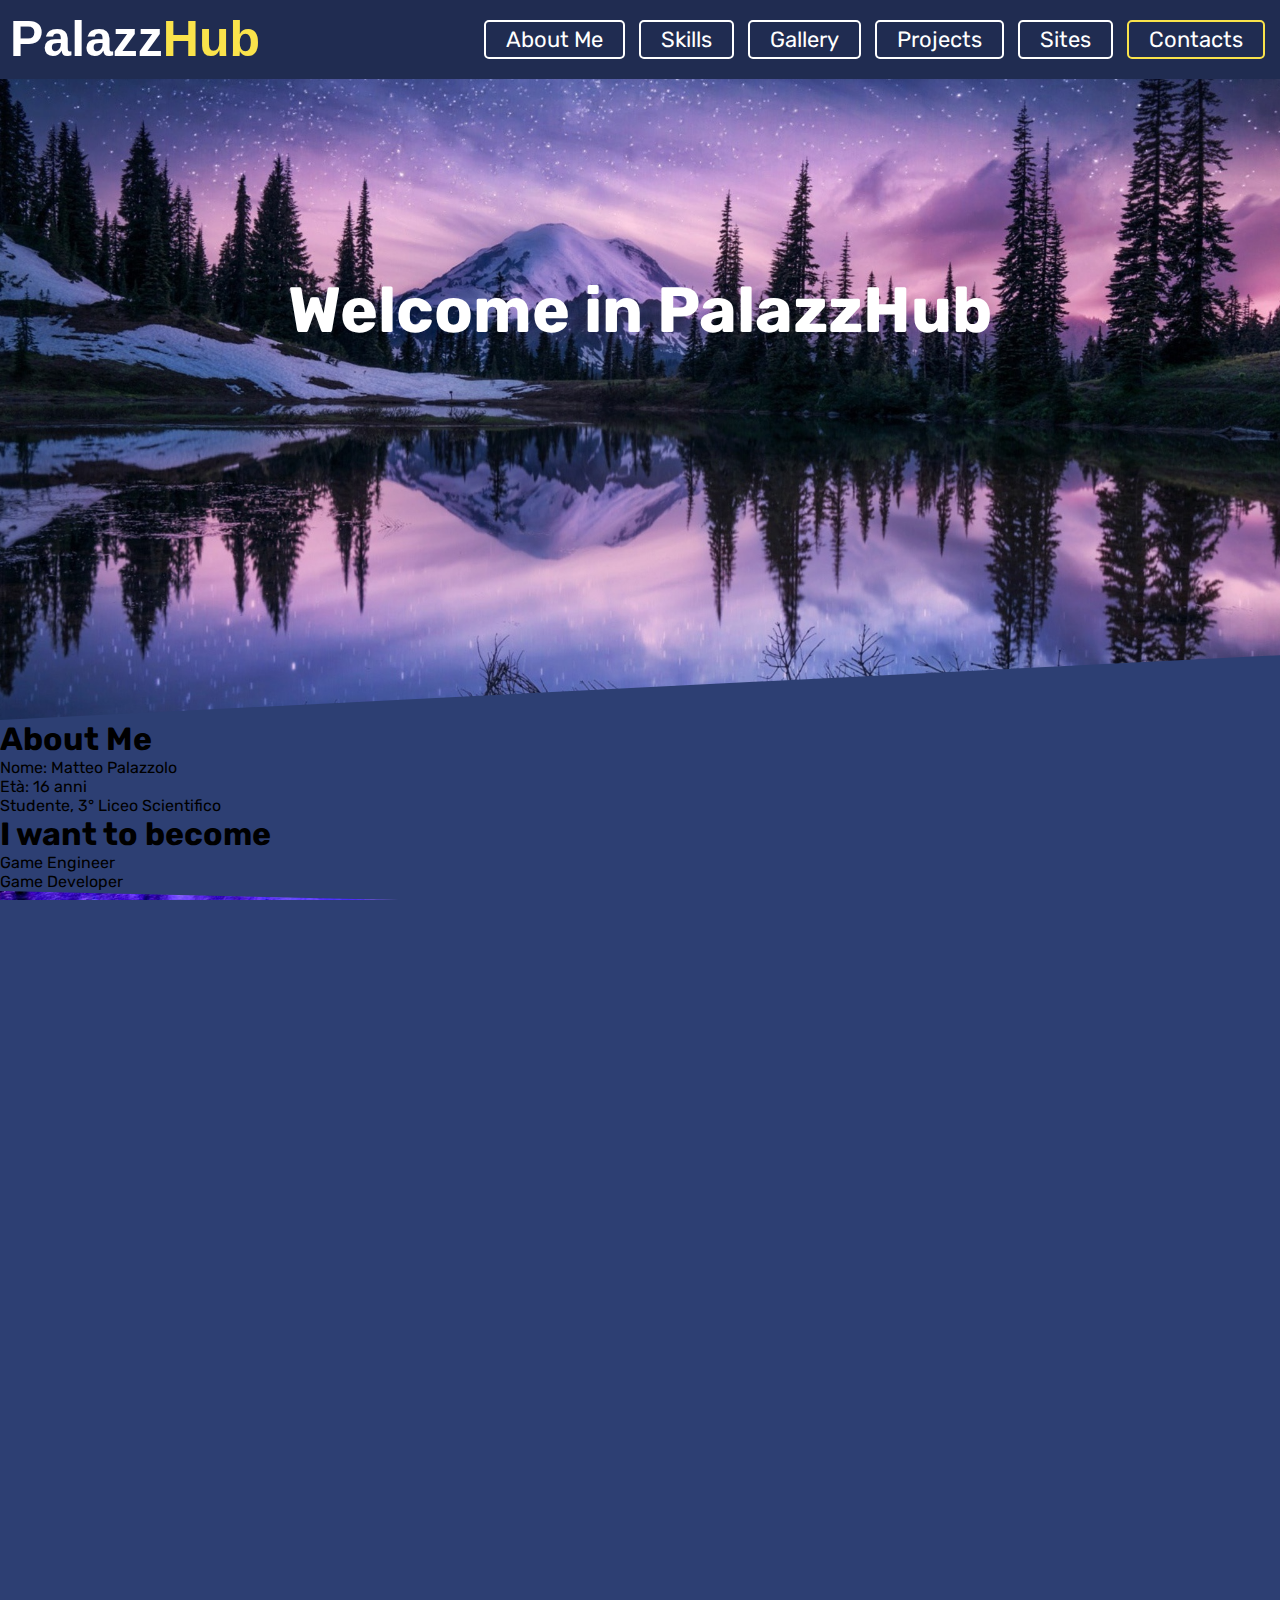
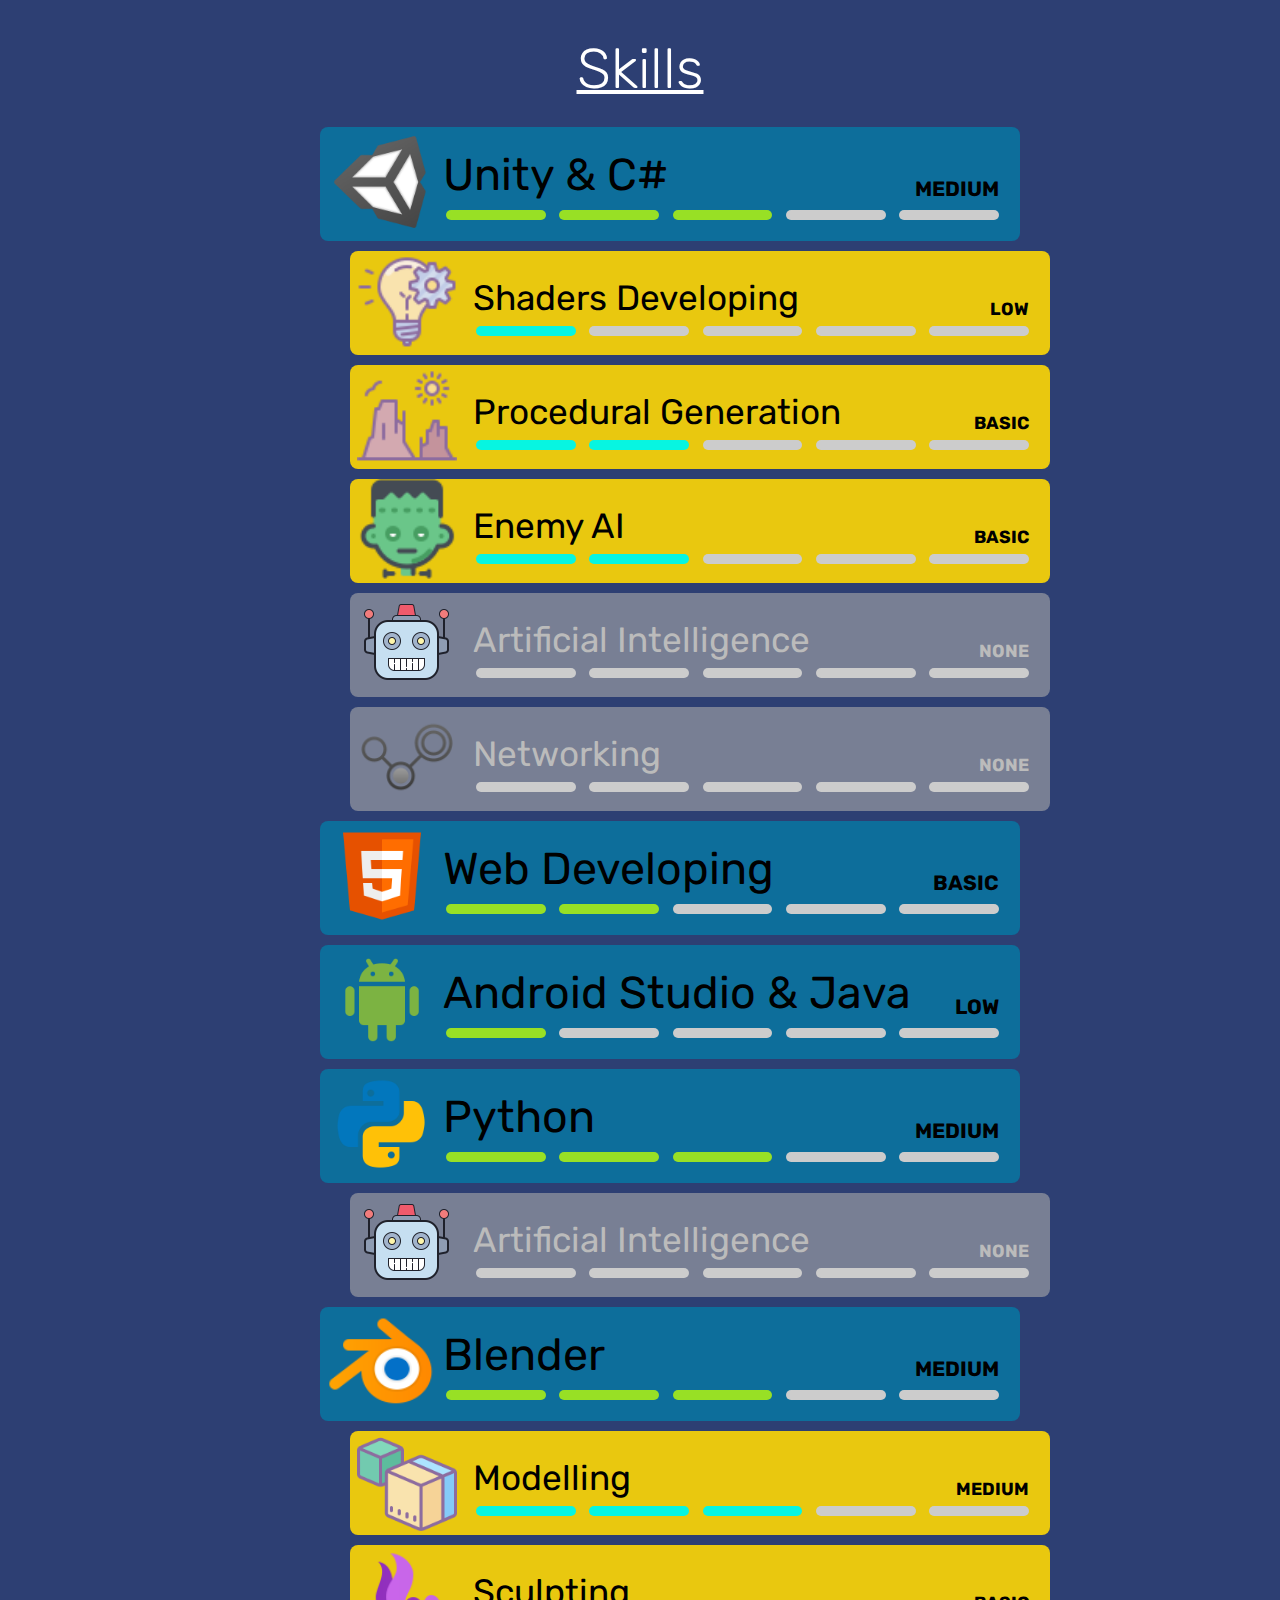
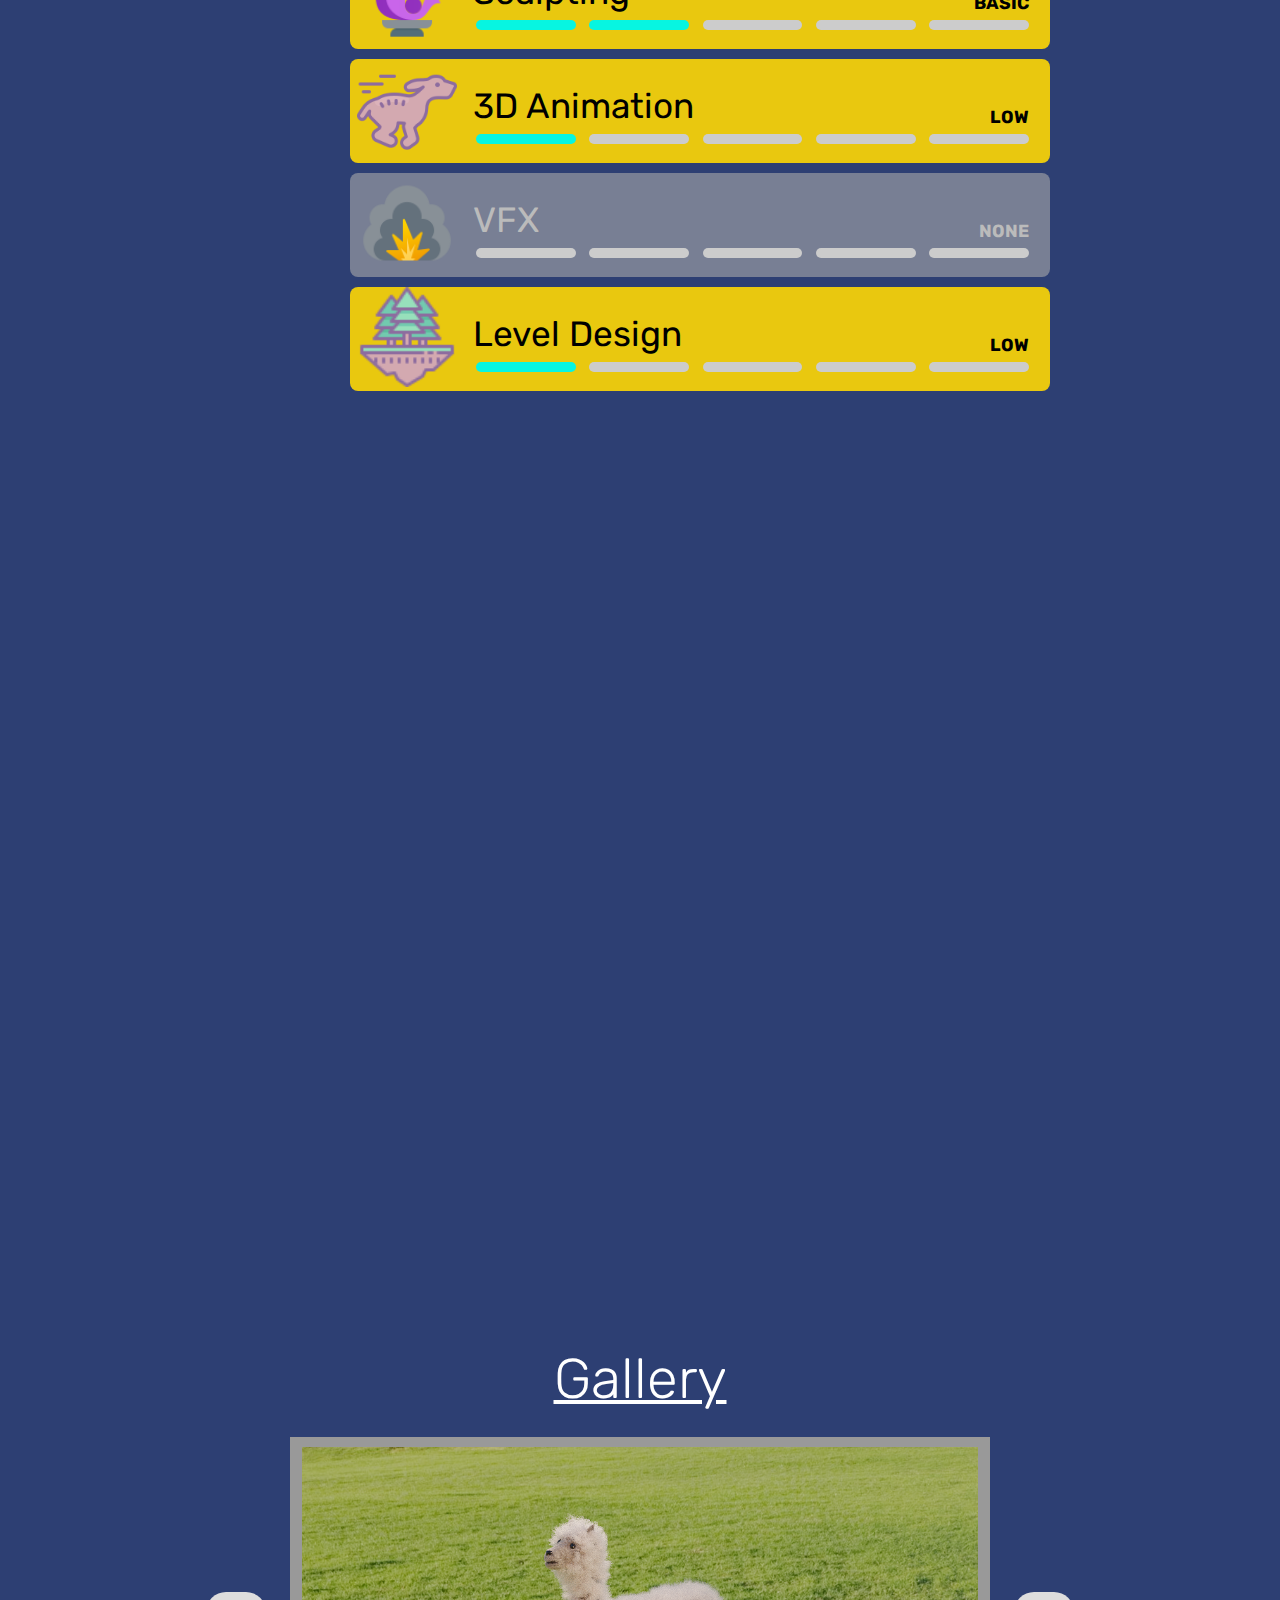
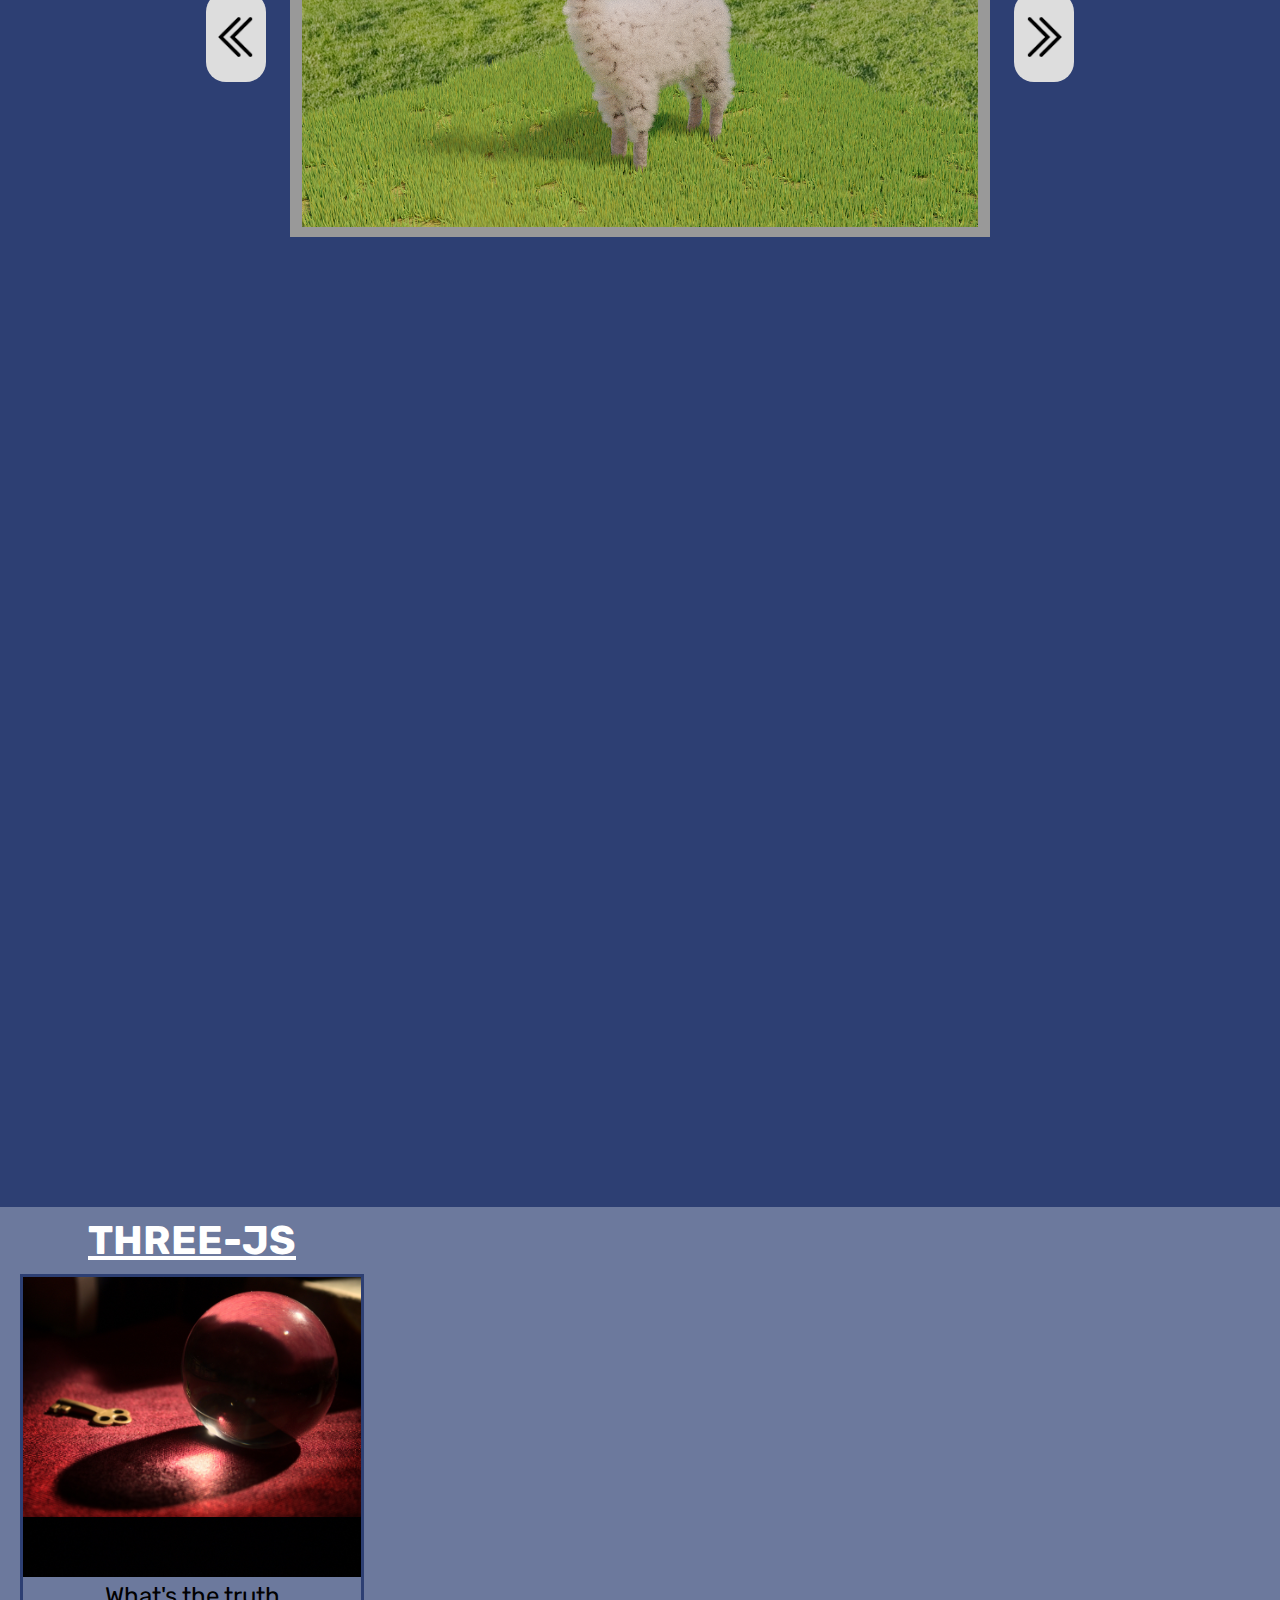
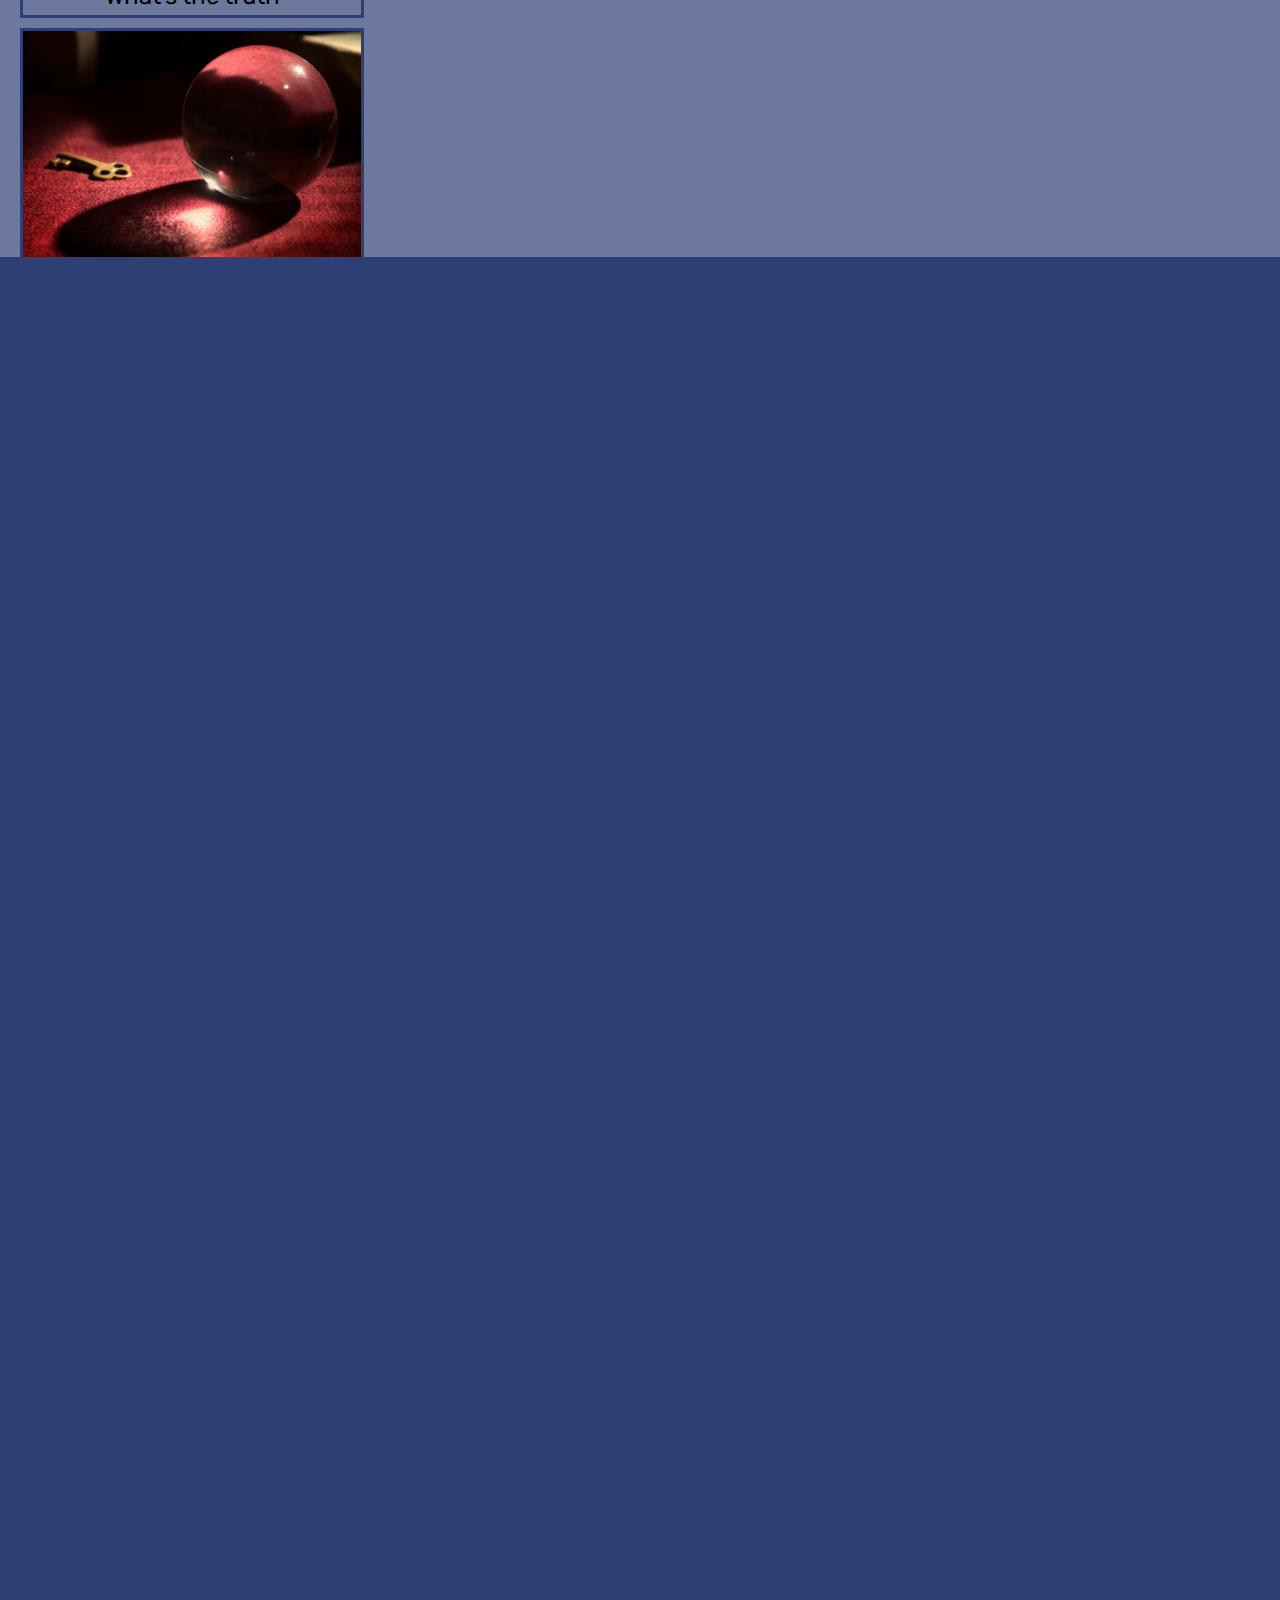
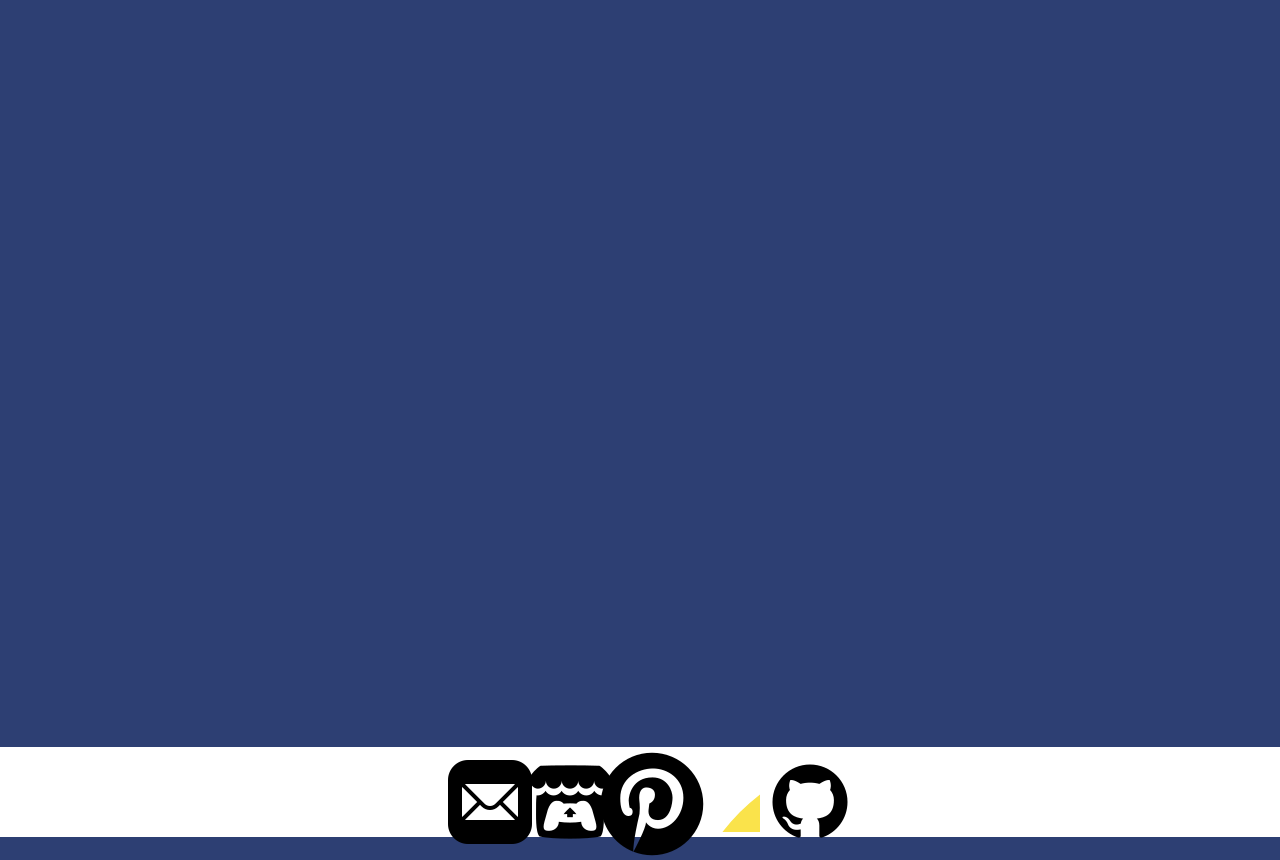
==== commit cd40c2ce: "Global" ====
--- a/PalazzHub/index.html
+++ b/PalazzHub/index.html
@@ -32,6 +32,9 @@
     <link rel="stylesheet" type="text/css" href="modules/carousel/style-carousel.css">
     <script src="modules/carousel/resize-img.js"></script>
     <script src="modules/carousel/carousel.js"></script>
+
+    <!-- CAROUSEL -->
+    <link rel="stylesheet" type="text/css" href="modules/projects/projects.css">
 
     <!-- FOOTER -->
     <link rel="stylesheet" type="text/css" href="modules/footer/style-footer.css">
@@ -61,7 +64,8 @@
     </header>
     
     <!-- IMAGE 1 -->
-    <div id="image1" class="fixed-image background-color" data-color="#2D3F73" data-complementar="#FAE34B">
+    <div id="image1" class="fixed-image background-color" data-color="#2D3F73" data-complementar="#FAE34B"
+    style='--bg-img: url("../../images/background/bg_1.jpg"); --path: polygon(0 0, 100% 0, 100% 91%, 0 100%);'>
         <div class="fixed-image__div">
             <h1 class="fixed-image__div__text">Welcome in PalazzHub</h1>
         </div>
@@ -88,7 +92,8 @@
     </section>
     
     <!-- IMAGE 2 -->
-    <div id="image2" class="fixed-image background-color" data-color="#F588E2" data-complementar="#A2F54F"></div>
+    <div id="image2" class="fixed-image background-color" data-color="#F588E2" data-complementar="#A2F54F"
+    style='--bg-img: url("../../images/background/bg_2.jpg"); --path: polygon(0 0, 100% 4%, 100% 96%, 0% 100%);'></div>
 
     <!-- SKILLS -->
     <section id="skills">
@@ -344,7 +349,8 @@
     </section>
     
     <!-- IMAGE 3 -->
-    <div id="image3" class="fixed-image background-color" data-color="#C23E3E" data-complementar="#2EF442"></div>
+    <div id="image3" class="fixed-image background-color" data-color="#C23E3E" data-complementar="#2EF442"
+    style='--bg-img: url("../../images/background/bg_3.jpg"); --path: polygon(0 4%, 100% 0, 100% 100%, 0 96%);'></div>
     
     <div class="separator1"></div>
     
@@ -370,25 +376,62 @@
     <div class="separator1"></div>
 
     <!-- IMAGE 4 -->
-    <div id="image4" class="fixed-image background-color" data-color="#E0B73D" data-complementar="#4059F5"></div>
-
+    <div id="image4" class="fixed-image background-color" data-color="#E0B73D" data-complementar="#4059F5"
+    style='--bg-img: url("../../images/background/bg_4.jpg"); --path: polygon(0 0, 100% 4%, 100% 96%, 0% 100%);'></div>
+
+    <section class="projects">
+
+        <div class="flex-list">
+            <h2 class="projects-title">THREE-JS</h2>
+
+            <div class="projects-item" data-info="my first serious project" data-description="i made this project with the supervision of Domenico AcciùBellini">
+                <div class="image" style="--image: url(images/wtt.jpg);"></div>
+                <p>What's the truth</p>
+            </div>
+
+            <div class="projects-item" data-info="my first serious project" data-description="i made this project with the supervision of Domenico AcciùBellini">
+                <div class="image" style="--image: url(images/wtt.jpg);"></div>
+                <p>What's the truth</p>
+            </div>
+
+            <div class="projects-item" data-info="my first serious project" data-description="i made this project with the supervision of Domenico AcciùBellini">
+                <div class="image" style="--image: url(images/wtt.jpg);"></div>
+                <p>What's the truth</p>
+            </div>
+
+            <h2 class="projects-title">school</h2>
+
+            <div class="projects-item" data-info="my first serious project" data-description="i made this project with the supervision of Domenico AcciùBellini">
+                <div class="image" style="--image: url(images/wtt.jpg);"></div>
+                <p>What's the truth</p>
+            </div>
+
+        </div>
+
+        <div class="flex-descr">
+
+        </div>
+    </section>
+
+    <!-- IMAGE 5 -->
+    <div id="image5" class="fixed-image background-color" data-color="#A8E63D" data-complementar="#B749F5"
+    style='--bg-img: url("../../images/background/bg_5.jpg"); --path: polygon(0 4%, 100% 0, 100% 100%, 0 96%);'></div>
+    
     <div class="separator2"></div>
 
-    <!-- IMAGE 5 -->
-    <div id="image5" class="fixed-image background-color" data-color="#A8E63D" data-complementar="#B749F5"></div>
-    
-    <div class="separator2"></div>
-
     <!-- IMAGE 6 -->
-    <div id="image6" class="fixed-image background-color" data-color="#FFFFFF" data-complementar="#3BBCF5"></div>
+    <div id="image6" class="fixed-image background-color" data-color="#FFFFFF" data-complementar="#3BBCF5"
+    style='--bg-img: url("../../images/background/bg_6.1.jpg"); --path: polygon(0 5%, 100% 0, 100% 100%, 0 100%);'></div>
 
     <!-- FOOTER -->
     <div class="footer scroll-main">
-        <a href="mailto:palamatteocp2004@gmail.com" class="footer_icon"><img src="images/social/icon-mail.png" alt="mail_icon"></a>
-        <a target="blank" href="https://matteopalazz.itch.io/" class="footer_icon"><img src="images/social/icon-itchio.png" alt="itch-io_icon"></a>
-        <a target="blank" href="https://www.pinterest.it/MatteoPalazz/_saved/" class="footer_icon small"><img src="images/social/icon-pinterest.png" alt="pinterest_icon"></a>
-        <a target="blank" href="https://www.instagram.com/palazz_art/?hl=it" class="footer_icon"><img src="images/social/icon-instagram.png" alt="instagram_icon"></a>
-        <a target="blank" href="https://github.com/MatteoPalazzolo" class="footer_icon"><img src="images/social/icon-github.png" alt="github_icon"></a>
+        <a class="footer_icon"                href="mailto:palamatteocp2004@gmail.com"><img src="images/social/icon-mail.png" alt="mail_icon"></a>
+        <a class="footer_icon" target="blank" href="https://matteopalazz.itch.io/"><img src="images/social/icon-itchio.png" alt="itch-io_icon"></a>
+        <a class="footer_icon small" target="blank" href="https://www.pinterest.it/MatteoPalazz/_saved/"><img src="images/social/icon-pinterest.png" alt="pinterest_icon"></a>
+        <a class="footer_icon" target="blank" href="https://www.instagram.com/palazz_art/?hl=it">
+            <svg fill="var(--scroll-complementar)" viewBox="0 0 100 100" xmlns="http://www.w3.org/2000/svg"><path d="m305 256c0 27.0625-21.9375 49-49 49s-49-21.9375-49-49 21.9375-49 49-49 49 21.9375 49 49zm0 0"/><path d="m370.59375 169.304688c-2.355469-6.382813-6.113281-12.160157-10.996094-16.902344-4.742187-4.882813-10.515625-8.640625-16.902344-10.996094-5.179687-2.011719-12.960937-4.40625-27.292968-5.058594-15.503906-.707031-20.152344-.859375-59.402344-.859375-39.253906 0-43.902344.148438-59.402344.855469-14.332031.65625-22.117187 3.050781-27.292968 5.0625-6.386719 2.355469-12.164063 6.113281-16.902344 10.996094-4.882813 4.742187-8.640625 10.515625-11 16.902344-2.011719 5.179687-4.40625 12.964843-5.058594 27.296874-.707031 15.5-.859375 20.148438-.859375 59.402344 0 39.25.152344 43.898438.859375 59.402344.652344 14.332031 3.046875 22.113281 5.058594 27.292969 2.359375 6.386719 6.113281 12.160156 10.996094 16.902343 4.742187 4.882813 10.515624 8.640626 16.902343 10.996094 5.179688 2.015625 12.964844 4.410156 27.296875 5.0625 15.5.707032 20.144532.855469 59.398438.855469 39.257812 0 43.90625-.148437 59.402344-.855469 14.332031-.652344 22.117187-3.046875 27.296874-5.0625 12.820313-4.945312 22.953126-15.078125 27.898438-27.898437 2.011719-5.179688 4.40625-12.960938 5.0625-27.292969.707031-15.503906.855469-20.152344.855469-59.402344 0-39.253906-.148438-43.902344-.855469-59.402344-.652344-14.332031-3.046875-22.117187-5.0625-27.296874zm-114.59375 162.179687c-41.691406 0-75.488281-33.792969-75.488281-75.484375s33.796875-75.484375 75.488281-75.484375c41.6875 0 75.484375 33.792969 75.484375 75.484375s-33.796875 75.484375-75.484375 75.484375zm78.46875-136.3125c-9.742188 0-17.640625-7.898437-17.640625-17.640625s7.898437-17.640625 17.640625-17.640625 17.640625 7.898437 17.640625 17.640625c-.003906 9.742188-7.898437 17.640625-17.640625 17.640625zm0 0"/><path d="m256 0c-141.363281 0-256 114.636719-256 256s114.636719 256 256 256 256-114.636719 256-256-114.636719-256-256-256zm146.113281 316.605469c-.710937 15.648437-3.199219 26.332031-6.832031 35.683593-7.636719 19.746094-23.246094 35.355469-42.992188 42.992188-9.347656 3.632812-20.035156 6.117188-35.679687 6.832031-15.675781.714844-20.683594.886719-60.605469.886719-39.925781 0-44.929687-.171875-60.609375-.886719-15.644531-.714843-26.332031-3.199219-35.679687-6.832031-9.8125-3.691406-18.695313-9.476562-26.039063-16.957031-7.476562-7.339844-13.261719-16.226563-16.953125-26.035157-3.632812-9.347656-6.121094-20.035156-6.832031-35.679687-.722656-15.679687-.890625-20.6875-.890625-60.609375s.167969-44.929688.886719-60.605469c.710937-15.648437 3.195312-26.332031 6.828125-35.683593 3.691406-9.808594 9.480468-18.695313 16.960937-26.035157 7.339844-7.480469 16.226563-13.265625 26.035157-16.957031 9.351562-3.632812 20.035156-6.117188 35.683593-6.832031 15.675781-.714844 20.683594-.886719 60.605469-.886719s44.929688.171875 60.605469.890625c15.648437.710937 26.332031 3.195313 35.683593 6.824219 9.808594 3.691406 18.695313 9.480468 26.039063 16.960937 7.476563 7.34375 13.265625 16.226563 16.953125 26.035157 3.636719 9.351562 6.121094 20.035156 6.835938 35.683593.714843 15.675781.882812 20.683594.882812 60.605469s-.167969 44.929688-.886719 60.605469zm0 0"/></svg>
+        </a>
+        <a class="footer_icon" target="blank" href="https://github.com/MatteoPalazzolo"><img src="images/social/icon-github.png" alt="github_icon"></a>
     </div>
 
 </body>
--- a/PalazzHub/modules/background/scroll-color.css
+++ b/PalazzHub/modules/background/scroll-color.css
@@ -2,7 +2,7 @@
     --scroll-main: #9c9c9c;
     --scroll-light: #ffffff;
     --scroll-dark: #666666;
-    --scroll-complementar: #000;
+    --scroll-complementar: #111;
 }
 
 /******************* Scrollbar *******************/
@@ -51,6 +51,7 @@
     background-color: var(--scroll-dark);
 }
 
+
 /******************* Background Image *******************/
 .fixed-image {
     height: 80vh;
@@ -79,34 +80,9 @@
     color: #fff;
 }
 
-#image1 {
-    background-image: url("../../images/background/bg_1.jpg");
-    clip-path: polygon(0 0, 100% 0, 100% 91%, 0 100%);
-}
-
-#image2 {
-    background-image: url("../../images/background/bg_2.jpg");
-    clip-path: polygon(0 0, 100% 4%, 100% 96%, 0% 100%);
-}
-
-#image3 {
-    background-image: url("../../images/background/bg_3.jpg");
-    clip-path: polygon(0 4%, 100% 0, 100% 100%, 0 96%);
-}
-
-#image4 {
-    background-image: url("../../images/background/bg_4.jpg");
-    clip-path: polygon(0 0, 100% 4%, 100% 96%, 0% 100%);
-}
-
-#image5 {
-    background-image: url("../../images/background/bg_5.jpg");
-    clip-path: polygon(0 4%, 100% 0, 100% 100%, 0 96%);
-}
-
-#image6 {
-    background-image: url("../../images/background/bg_6.1.jpg");
-    clip-path: polygon(0 5%, 100% 0, 100% 100%, 0 100%);
+.fixed-image {
+    background-image: var(--bg-img);
+    clip-path: var(--path);
 }
 
 @media screen and (max-width: 899px) {
--- a/PalazzHub/modules/projects/projects.css
+++ b/PalazzHub/modules/projects/projects.css
@@ -0,0 +1,59 @@
+.projects {
+    margin: 50px auto;
+    max-width: 1500px;
+    height: 650px;
+
+    display: flex;
+
+    background-color: #000;/*
+    border: solid 5px var(--scroll-dark);*/
+}
+
+.projects .flex-list {
+    flex: 30%;
+
+    overflow-y: scroll;
+
+    background-color: var(--scroll-light);
+}
+
+.projects .flex-descr {
+    flex: 70%;
+    
+    overflow-y: scroll;
+
+    background-color: var(--scroll-light);
+}
+
+.projects-title {
+    margin: 10px 0;
+
+    color: var(--title-color);
+    text-align: center;
+    font-family: 'Rubik', sans-serif;
+    text-decoration: underline 4px;
+    font-size: 2.5rem;
+}
+
+
+.projects-item {
+    margin: 10px 20px;
+    border: solid 3px var(--scroll-main);
+}
+
+.projects-item:hover {
+    filter: grayscale(20%);
+}
+
+.projects-item .image {
+    height: 300px;
+    background: var(--image);
+    background-size: cover;    
+    background-position-y: -190px;
+}
+
+.projects-item p {
+    margin: 5px 0;
+    text-align: center;
+    font-size: 1.5rem;
+}--- a/PalazzHub/modules/footer/style-footer.css
+++ b/PalazzHub/modules/footer/style-footer.css
@@ -7,13 +7,7 @@
     align-items: center;
 }
 
-.footer_icon img {
-    padding: 0 10px;
-    padding-top: 10px;
+.footer_icon {
     width: 80px;
-}
-
-.footer .small img {
-    width: 70px;
-    padding-bottom: 5px;
+    height: 80px;
 }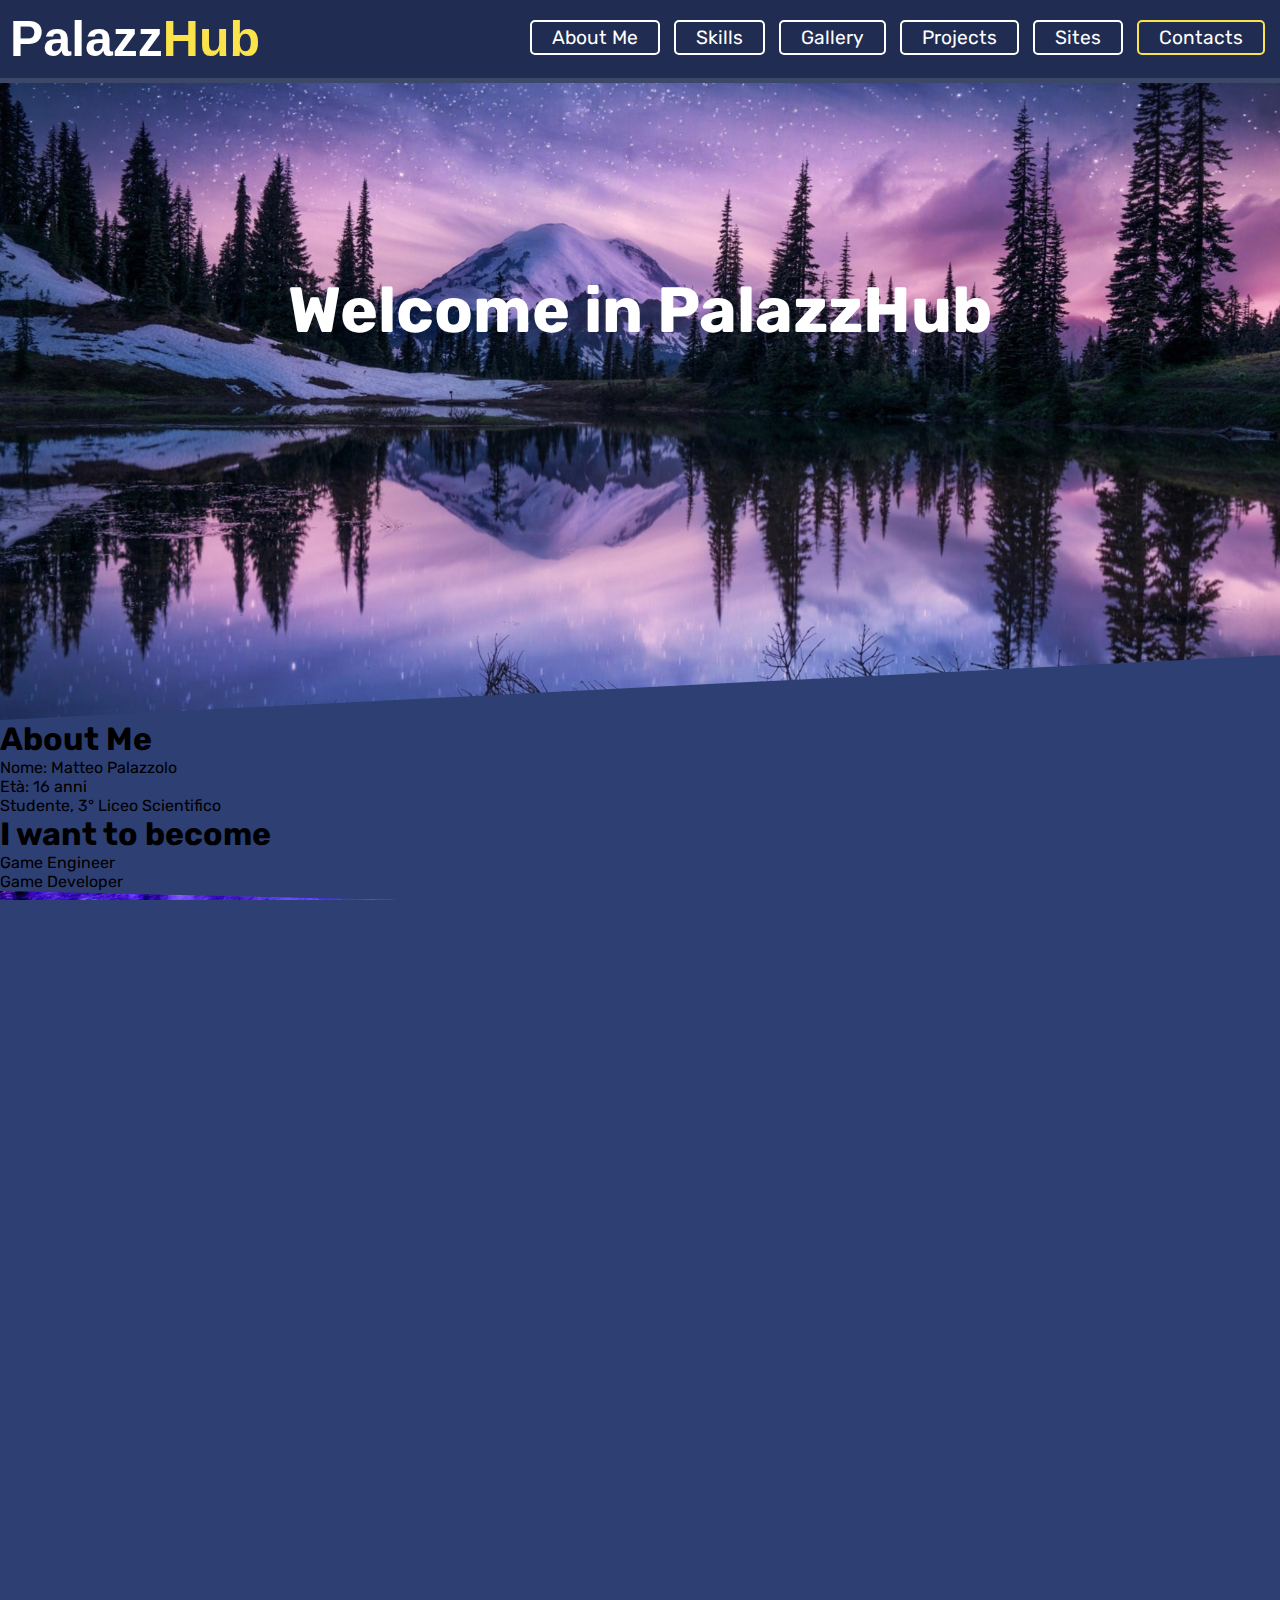
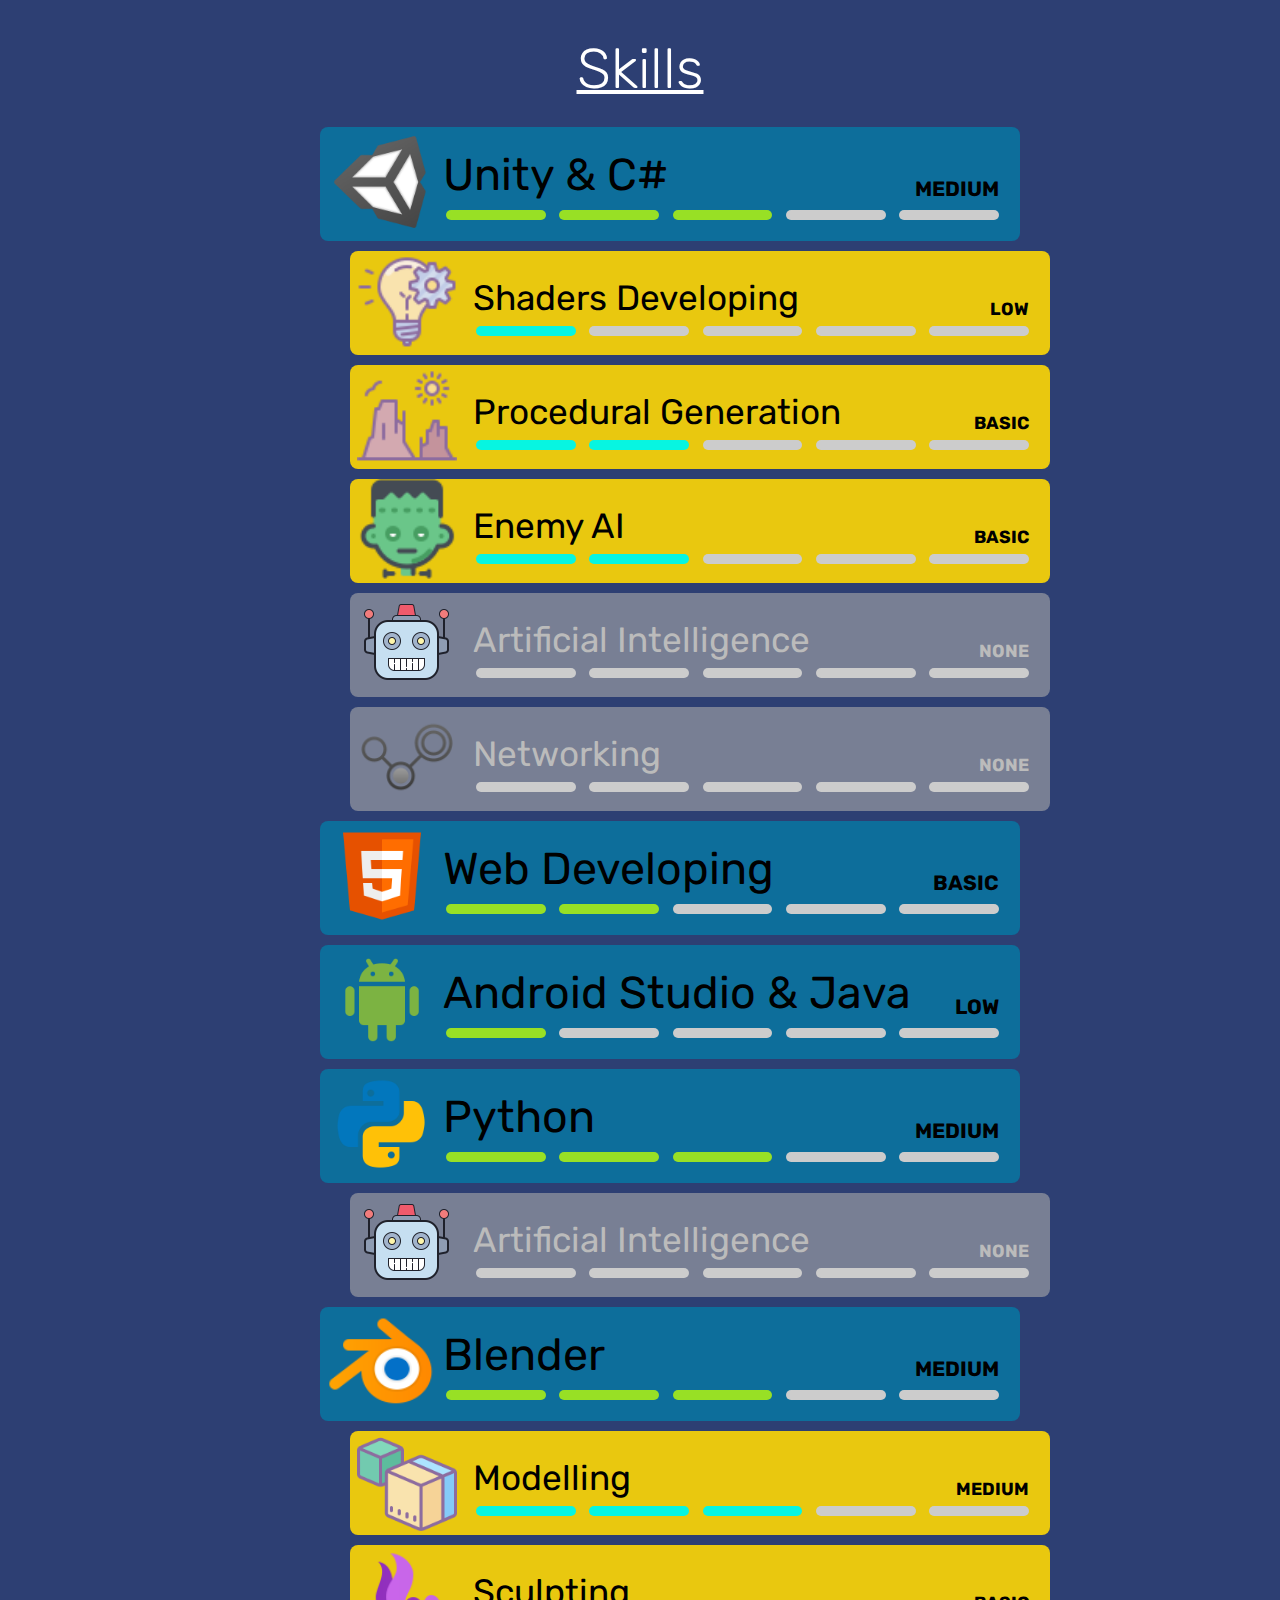
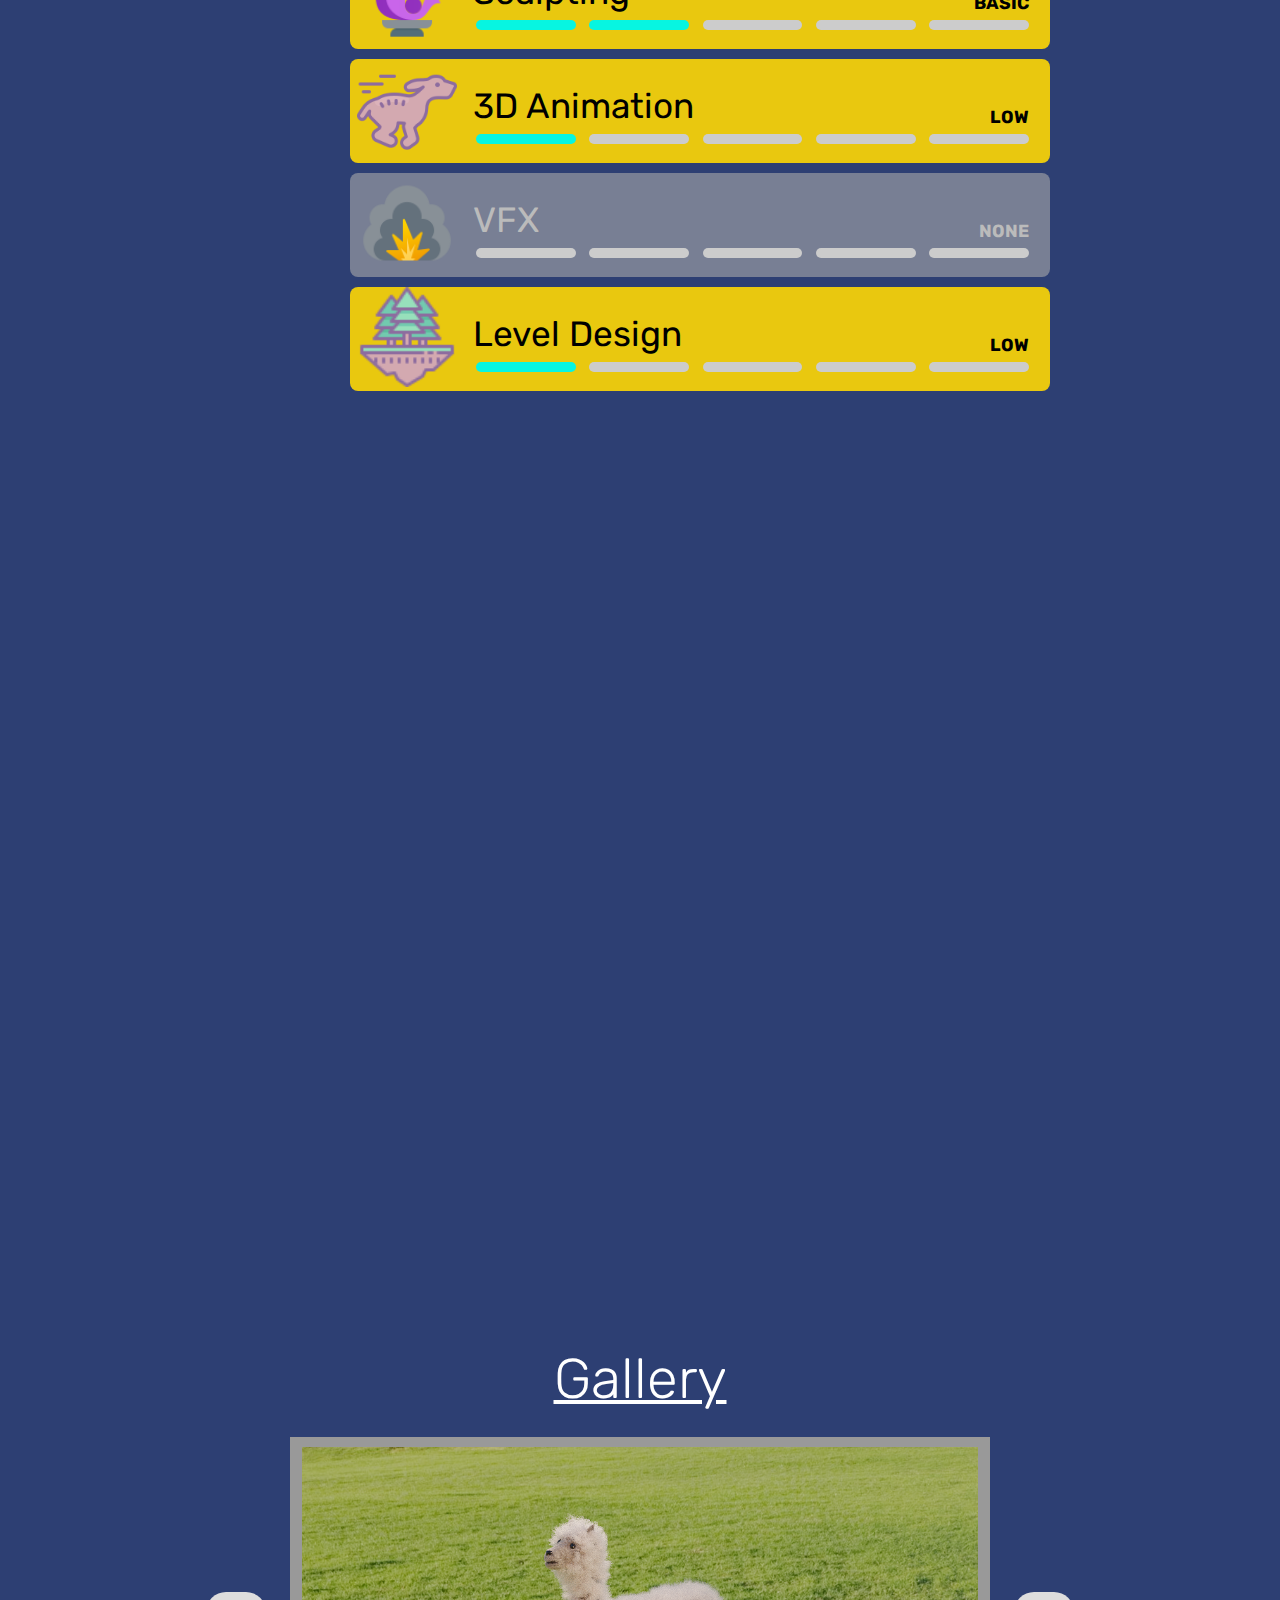
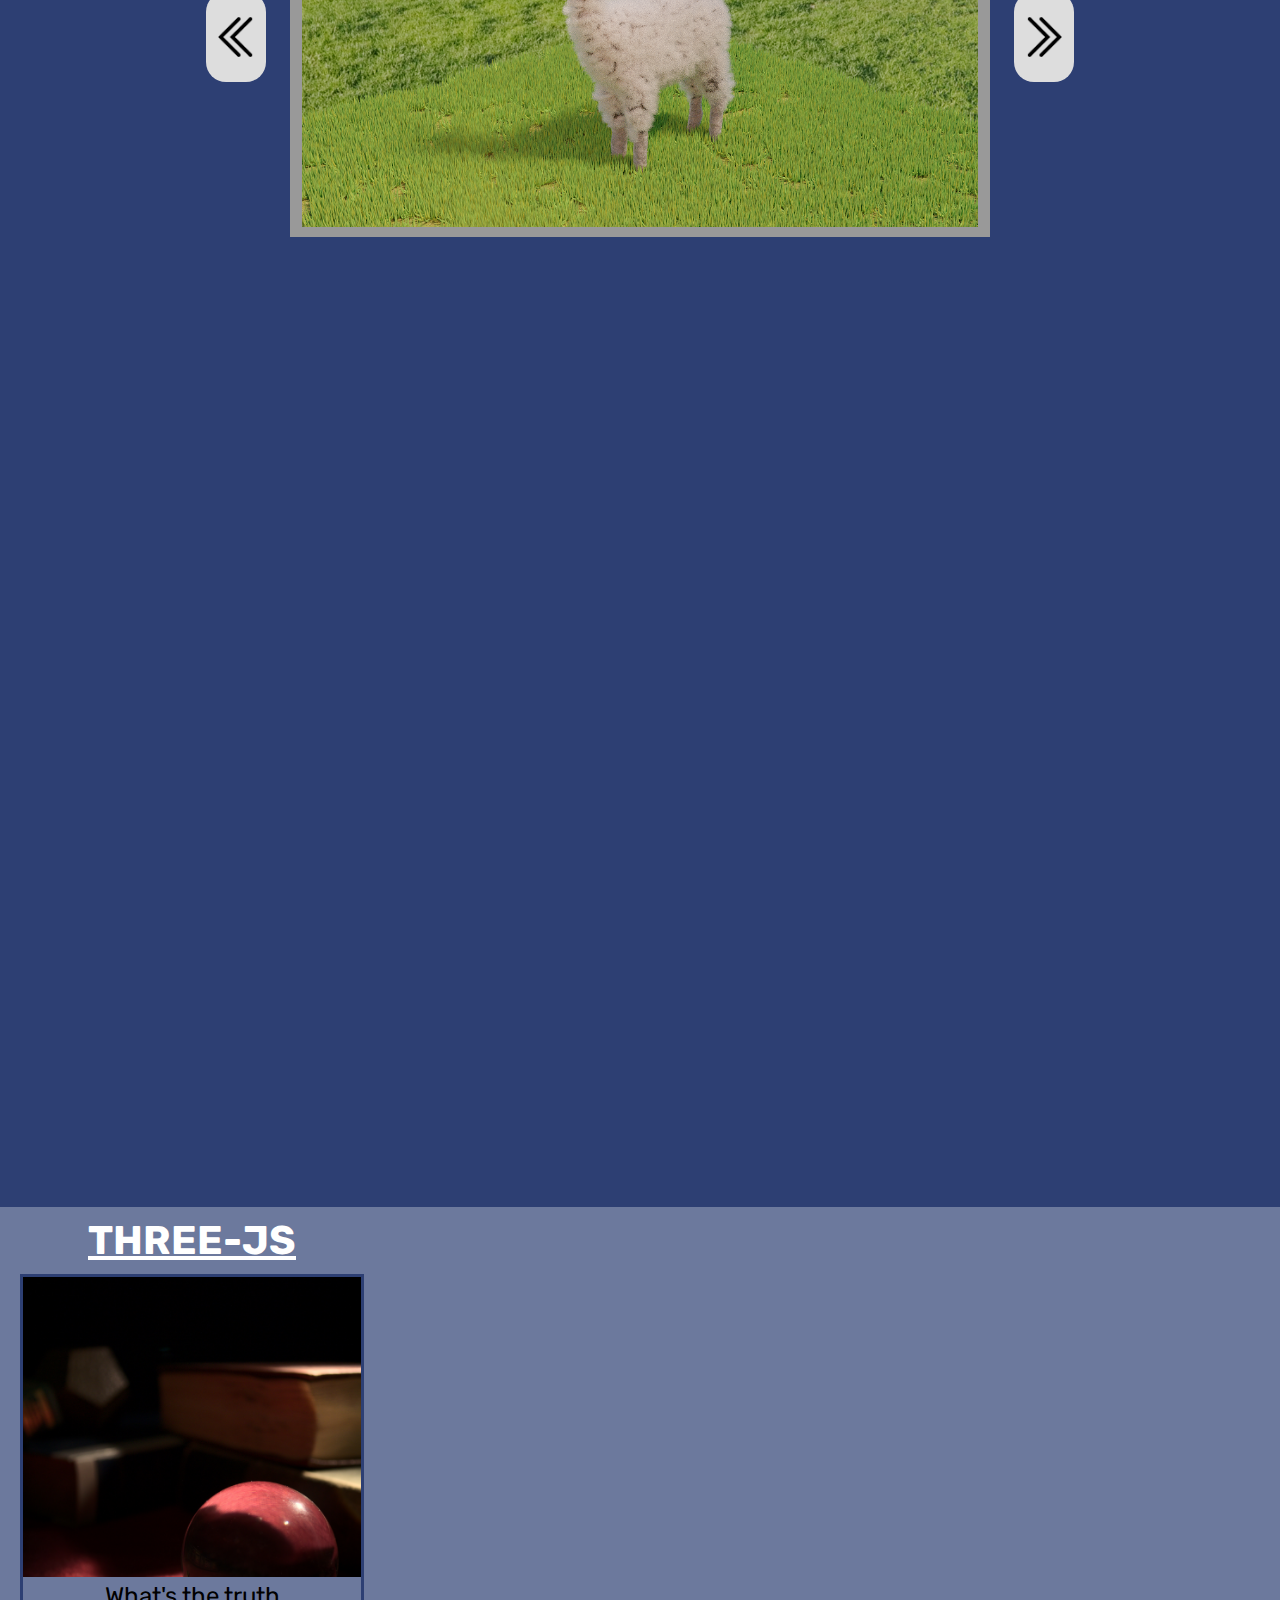
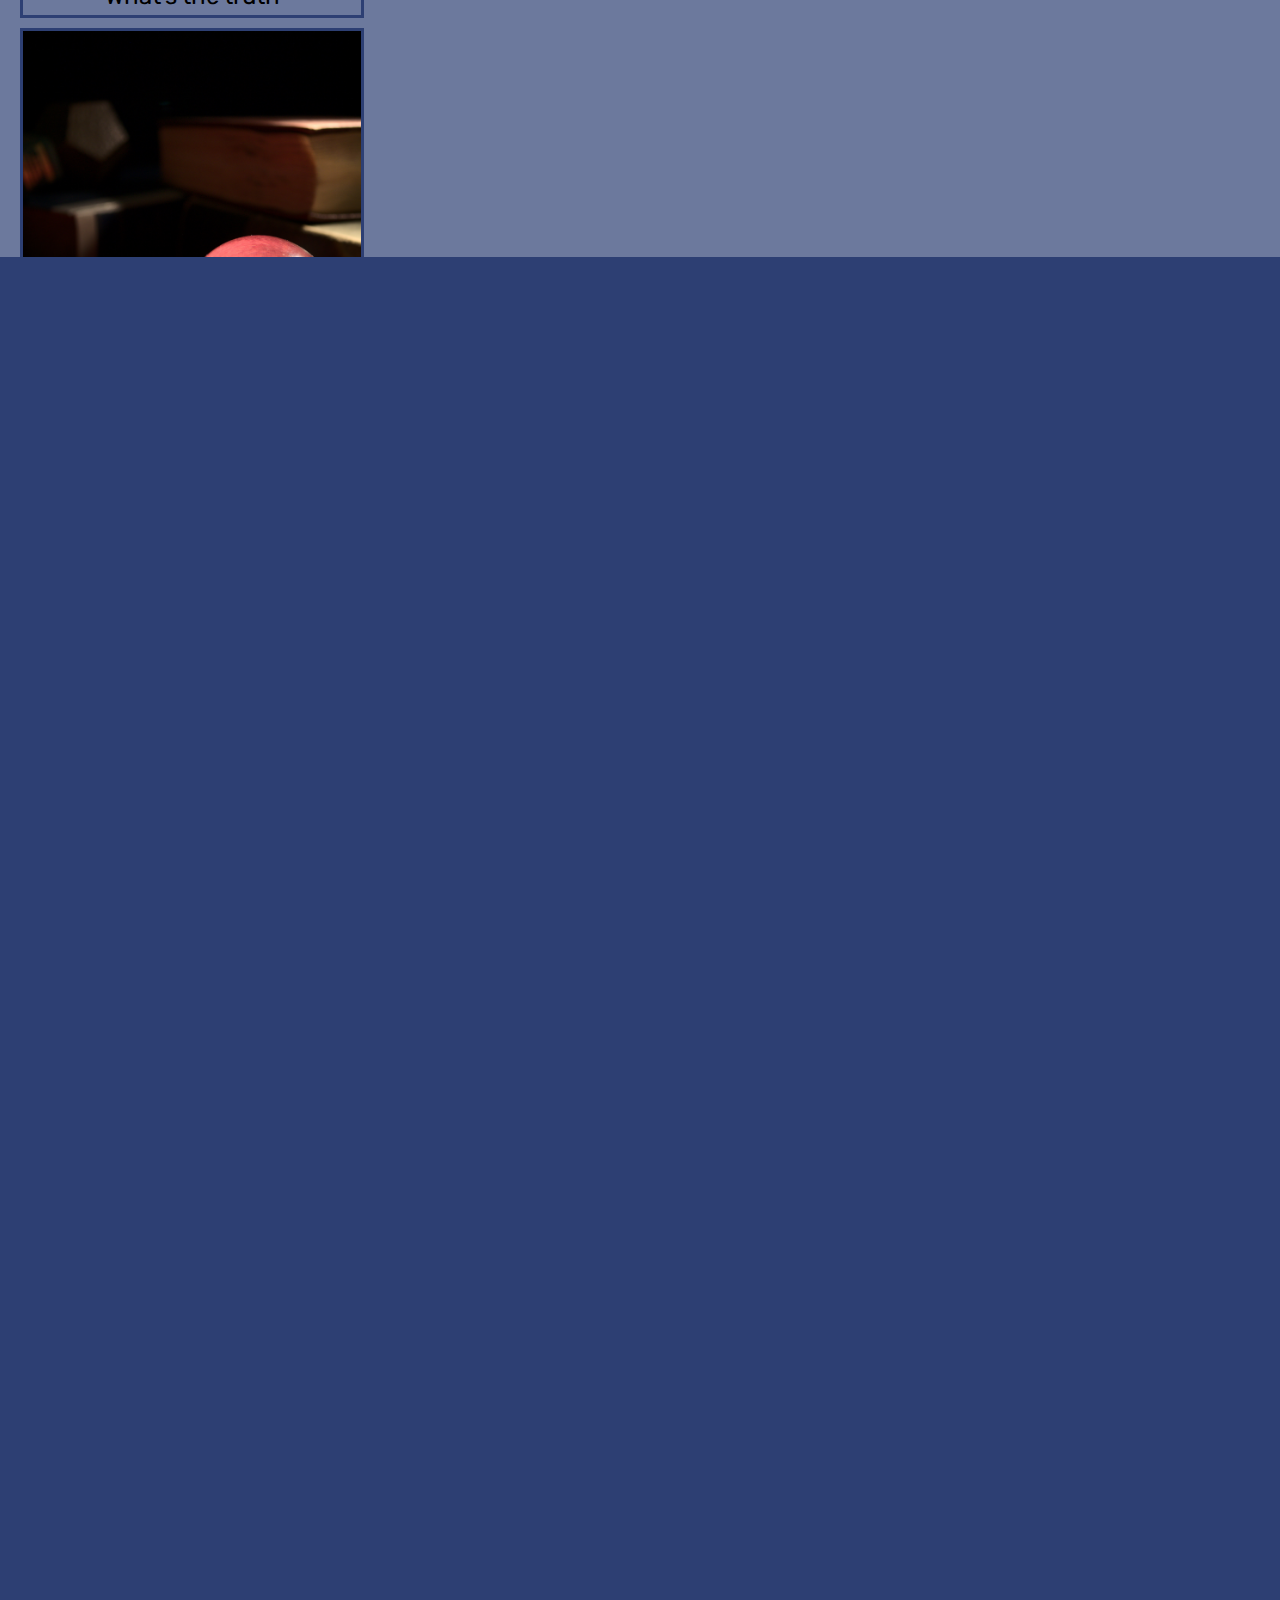
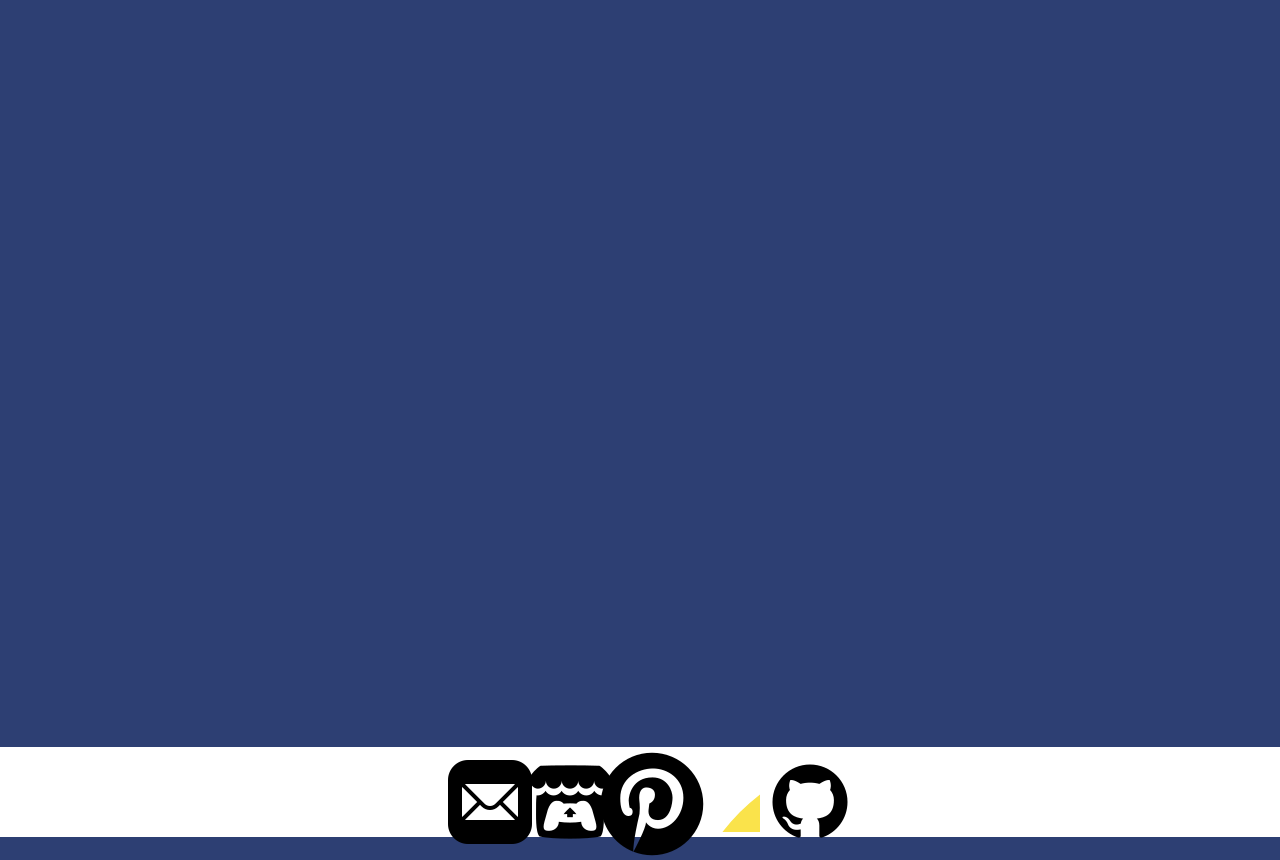
==== commit 6267682a: "Scrollbars" ====
--- a/PalazzHub/index.html
+++ b/PalazzHub/index.html
@@ -16,12 +16,16 @@
     <link rel="stylesheet" type="text/css" href="modules/background/scroll-color.css">
 
     <!-- GENERAL -->
-    <link rel="stylesheet" type="text/css" href="modules/style-main.css"> <!-- main-style -->
-    <link rel="stylesheet" type="text/css" href="style-index.css"> <!-- page-style -->
+    <link rel="stylesheet" type="text/css" href="modules/style-main.css">
+    <link rel="stylesheet" type="text/css" href="style-index.css">
 
     <!-- HEADER -->
     <link rel="stylesheet" type="text/css" href="modules/header/style-header.css">
     <script src="modules/header/header.js"></script>
+
+    <!-- SCROLL-BAR -->
+    <link rel="stylesheet" href="modules/scroll-bar/scroll-bar.css">
+    <script src="modules/scroll-bar/scroll-bar.js"></script>
 
     <!-- SKLL-BAR -->
     <link rel="stylesheet" href="modules/skill-bar/style-skillbar.css">
@@ -61,10 +65,11 @@
             <li class="header__menu__item"><a href="#image5">Sites</a></li>
             <li class="header__menu__item contact"><a href="#image6">Contacts</a></li>
         </ul>
+        <div class="scroll-bar" data-content="scrolllllbar"></div>
     </header>
     
     <!-- IMAGE 1 -->
-    <div id="image1" class="fixed-image background-color" data-color="#2D3F73" data-complementar="#FAE34B"
+    <div id="image1" class="fixed-image background-color" data-color="#2D3F73" data-complementar="#FAE34B" data-hover-text="#000"
     style='--bg-img: url("../../images/background/bg_1.jpg"); --path: polygon(0 0, 100% 0, 100% 91%, 0 100%);'>
         <div class="fixed-image__div">
             <h1 class="fixed-image__div__text">Welcome in PalazzHub</h1>
@@ -92,7 +97,7 @@
     </section>
     
     <!-- IMAGE 2 -->
-    <div id="image2" class="fixed-image background-color" data-color="#F588E2" data-complementar="#A2F54F"
+    <div id="image2" class="fixed-image background-color" data-color="#F588E2" data-complementar="#A2F54F" data-hover-text="#000"
     style='--bg-img: url("../../images/background/bg_2.jpg"); --path: polygon(0 0, 100% 4%, 100% 96%, 0% 100%);'></div>
 
     <!-- SKILLS -->
@@ -349,7 +354,7 @@
     </section>
     
     <!-- IMAGE 3 -->
-    <div id="image3" class="fixed-image background-color" data-color="#C23E3E" data-complementar="#2EF442"
+    <div id="image3" class="fixed-image background-color" data-color="#C23E3E" data-complementar="#2EF442" data-hover-text="#000"
     style='--bg-img: url("../../images/background/bg_3.jpg"); --path: polygon(0 4%, 100% 0, 100% 100%, 0 96%);'></div>
     
     <div class="separator1"></div>
@@ -376,12 +381,12 @@
     <div class="separator1"></div>
 
     <!-- IMAGE 4 -->
-    <div id="image4" class="fixed-image background-color" data-color="#E0B73D" data-complementar="#4059F5"
+    <div id="image4" class="fixed-image background-color" data-color="#E0B73D" data-complementar="#4059F5" data-hover-text="#fff"
     style='--bg-img: url("../../images/background/bg_4.jpg"); --path: polygon(0 0, 100% 4%, 100% 96%, 0% 100%);'></div>
 
     <section class="projects">
 
-        <div class="flex-list">
+        <div class="flex list">
             <h2 class="projects-title">THREE-JS</h2>
 
             <div class="projects-item" data-info="my first serious project" data-description="i made this project with the supervision of Domenico AcciùBellini">
@@ -408,19 +413,19 @@
 
         </div>
 
-        <div class="flex-descr">
+        <div class="flex descr">
 
         </div>
     </section>
 
     <!-- IMAGE 5 -->
-    <div id="image5" class="fixed-image background-color" data-color="#A8E63D" data-complementar="#B749F5"
+    <div id="image5" class="fixed-image background-color" data-color="#A8E63D" data-complementar="#B749F5" data-hover-text="#fff"
     style='--bg-img: url("../../images/background/bg_5.jpg"); --path: polygon(0 4%, 100% 0, 100% 100%, 0 96%);'></div>
     
     <div class="separator2"></div>
 
     <!-- IMAGE 6 -->
-    <div id="image6" class="fixed-image background-color" data-color="#FFFFFF" data-complementar="#3BBCF5"
+    <div id="image6" class="fixed-image background-color" data-color="#FFFFFF" data-complementar="#3BBCF5" data-hover-text="#fff"
     style='--bg-img: url("../../images/background/bg_6.1.jpg"); --path: polygon(0 5%, 100% 0, 100% 100%, 0 100%);'></div>
 
     <!-- FOOTER -->
--- a/PalazzHub/modules/background/scroll-color.css
+++ b/PalazzHub/modules/background/scroll-color.css
@@ -6,35 +6,39 @@
 }
 
 /******************* Scrollbar *******************/
-::-webkit-scrollbar {
+* {
+    scrollbar-color: var(--scroll-main) var(--scroll-dark);
+}
+
+*::-webkit-scrollbar {
     border: solid 3px #0003;
-    width: 14px;
+    width: 15px;
     border-radius: 5px;
     background-color: var(--scroll-dark);
 }
   
-::-webkit-scrollbar-thumb {
-    border: solid 3px #0003;
+*::-webkit-scrollbar-thumb {
+    border: solid 2px #0003;
     border-radius: 5px;
     background-color: var(--scroll-main);
 }
-::-webkit-scrollbar-thumb:hover {
+*::-webkit-scrollbar-thumb:hover {
     background-color: var(--scroll-light);
 }
 
-::-webkit-scrollbar-button {
-    border: solid 3px #0003;
+*::-webkit-scrollbar-button {
+    border: solid 2px #0003;
     background-color: var(--scroll-main);
 }
-::-webkit-scrollbar-button:hover {
-    border: solid 3px #0003;
+*::-webkit-scrollbar-button:hover {
+    border: solid 2px #0003;
     background-color: var(--scroll-light);
 }
-::-webkit-scrollbar-button:single-button:vertical:decrement {
+*::-webkit-scrollbar-button:single-button:vertical:decrement {
     border-bottom-left-radius: 5px;
     border-bottom-right-radius: 5px;
 }
-::-webkit-scrollbar-button:single-button:vertical:increment {
+*::-webkit-scrollbar-button:single-button:vertical:increment {
     border-top-left-radius: 5px;
     border-top-right-radius: 5px;
 }
--- a/PalazzHub/modules/style-main.css
+++ b/PalazzHub/modules/style-main.css
@@ -7,9 +7,4 @@
     padding: 0;
     font-family: 'Rubik', sans-serif;
     /*font-family: 'Cabin', sans-serif;*/
-}
-
-body
-{
-    background-color: white;
 }--- a/PalazzHub/modules/header/style-header.css
+++ b/PalazzHub/modules/header/style-header.css
@@ -37,6 +37,7 @@
     border: solid #fff 2px;
     border-radius: 5px;
     text-decoration: none;
+    font-size: 1.2rem;
 }
 
 .header__menu__item a:hover {background-color: var(--scroll-complementar);}
--- a/PalazzHub/modules/scroll-bar/scroll-bar.css
+++ b/PalazzHub/modules/scroll-bar/scroll-bar.css
@@ -0,0 +1,18 @@
+.scroll-bar {
+    background-color: var(--scroll-complementar);
+    width: 100%;
+    height: 5px;
+    clear: both;
+}
+
+.scroll-bar::before {
+    content: "";
+    position: absolute;
+    width: 100%;
+    height: 5px;
+    background-color: #fff2;
+}
+
+@media screen and (max-width: 1149px) {
+    .scroll-bar {opacity: 0;}
+}--- a/PalazzHub/modules/projects/projects.css
+++ b/PalazzHub/modules/projects/projects.css
@@ -9,21 +9,13 @@
     border: solid 5px var(--scroll-dark);*/
 }
 
-.projects .flex-list {
-    flex: 30%;
-
+.projects > .flex {
     overflow-y: scroll;
-
     background-color: var(--scroll-light);
+    scrollbar-width: thin;
 }
-
-.projects .flex-descr {
-    flex: 70%;
-    
-    overflow-y: scroll;
-
-    background-color: var(--scroll-light);
-}
+.projects > .list {flex: 30%;}
+.projects > .descr {flex: 70%;}
 
 .projects-title {
     margin: 10px 0;
@@ -34,7 +26,6 @@
     text-decoration: underline 4px;
     font-size: 2.5rem;
 }
-
 
 .projects-item {
     margin: 10px 20px;
@@ -48,8 +39,8 @@
 .projects-item .image {
     height: 300px;
     background: var(--image);
-    background-size: cover;    
-    background-position-y: -190px;
+    background-size: cover;
+    background-origin: content-box;
 }
 
 .projects-item p {
